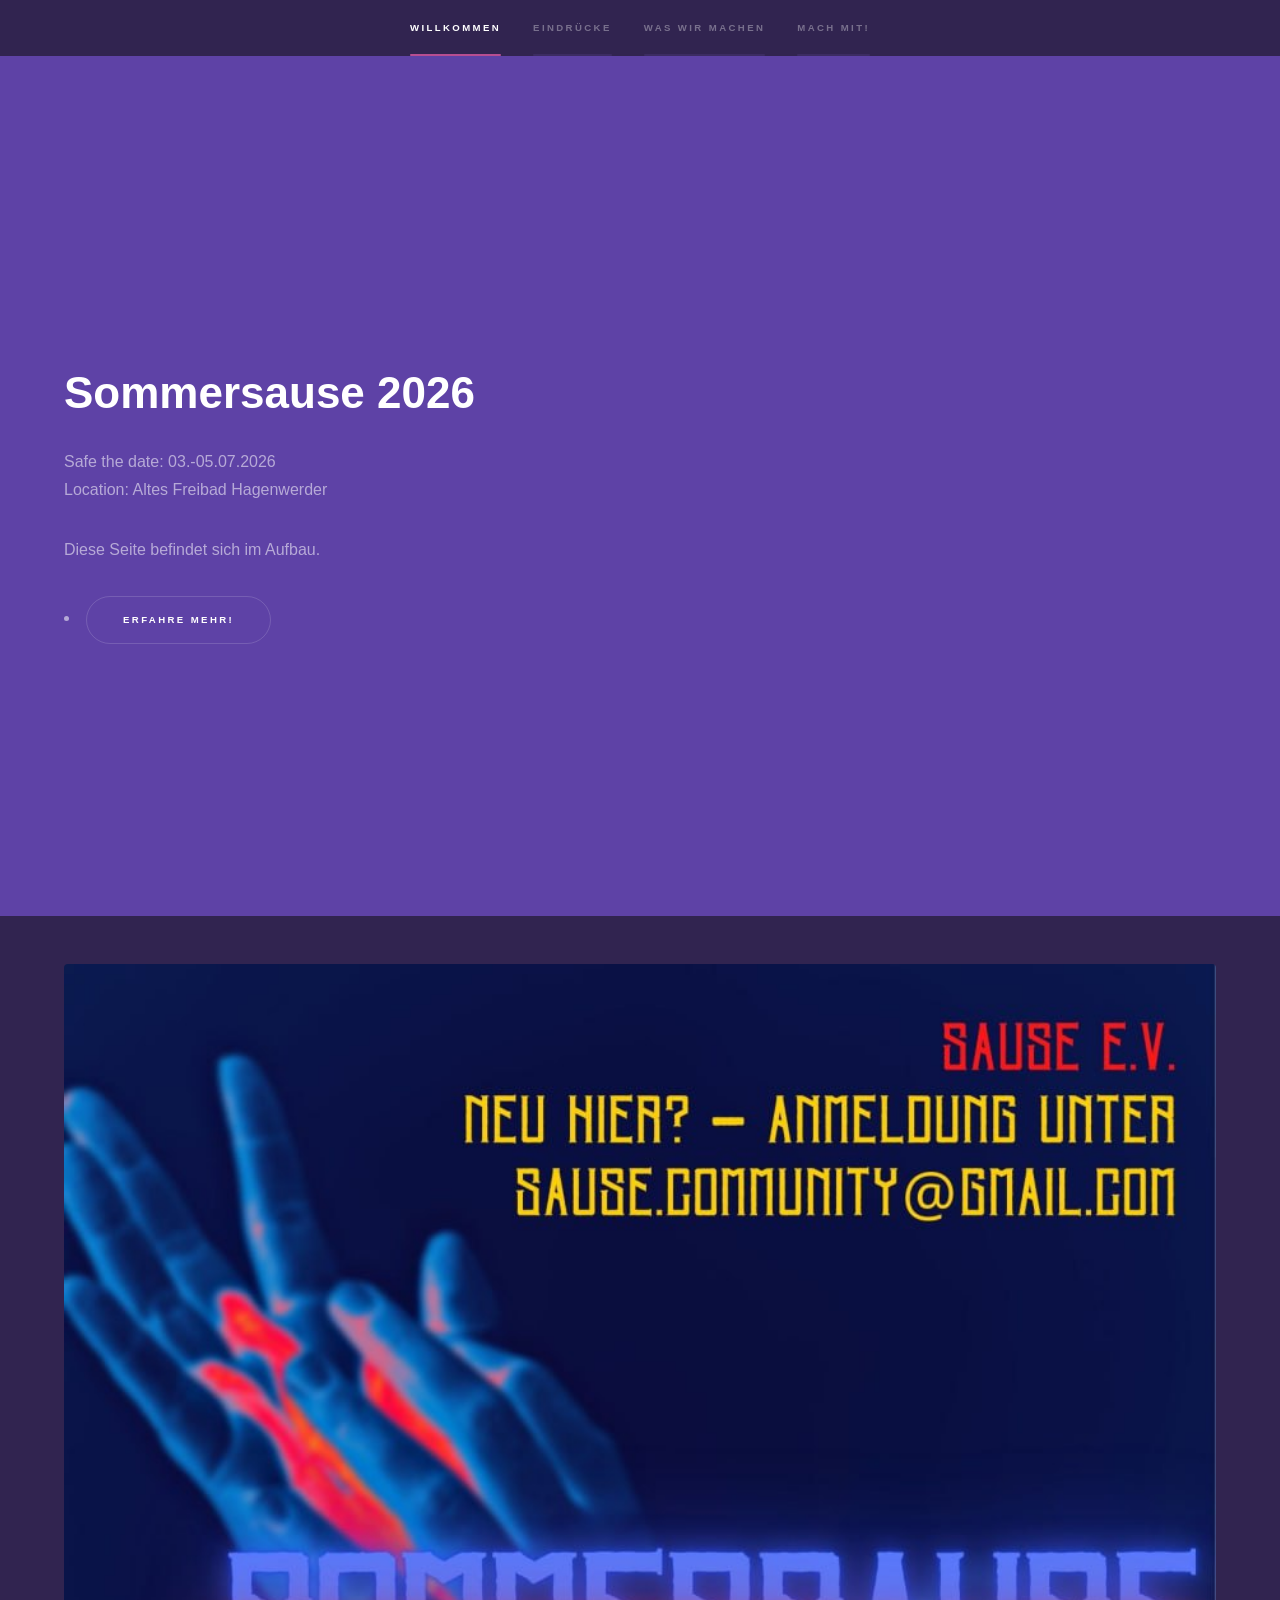
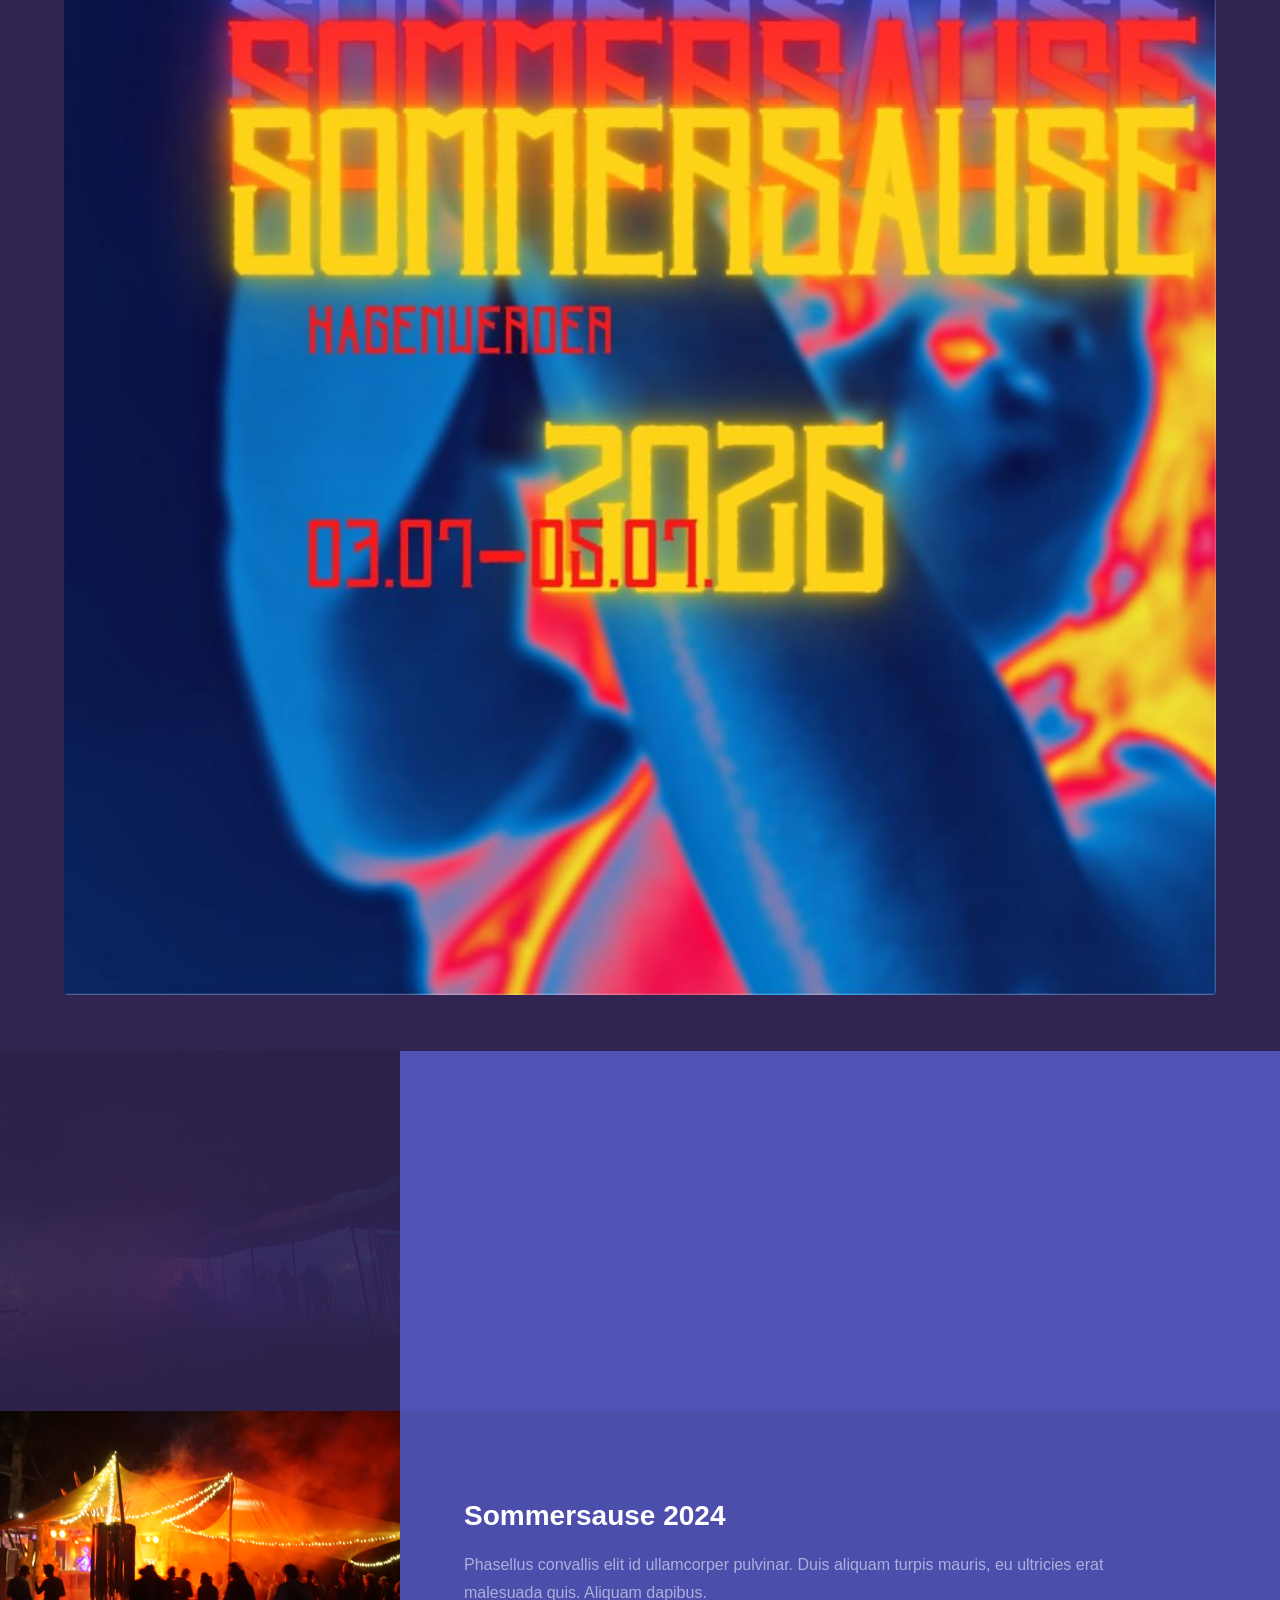
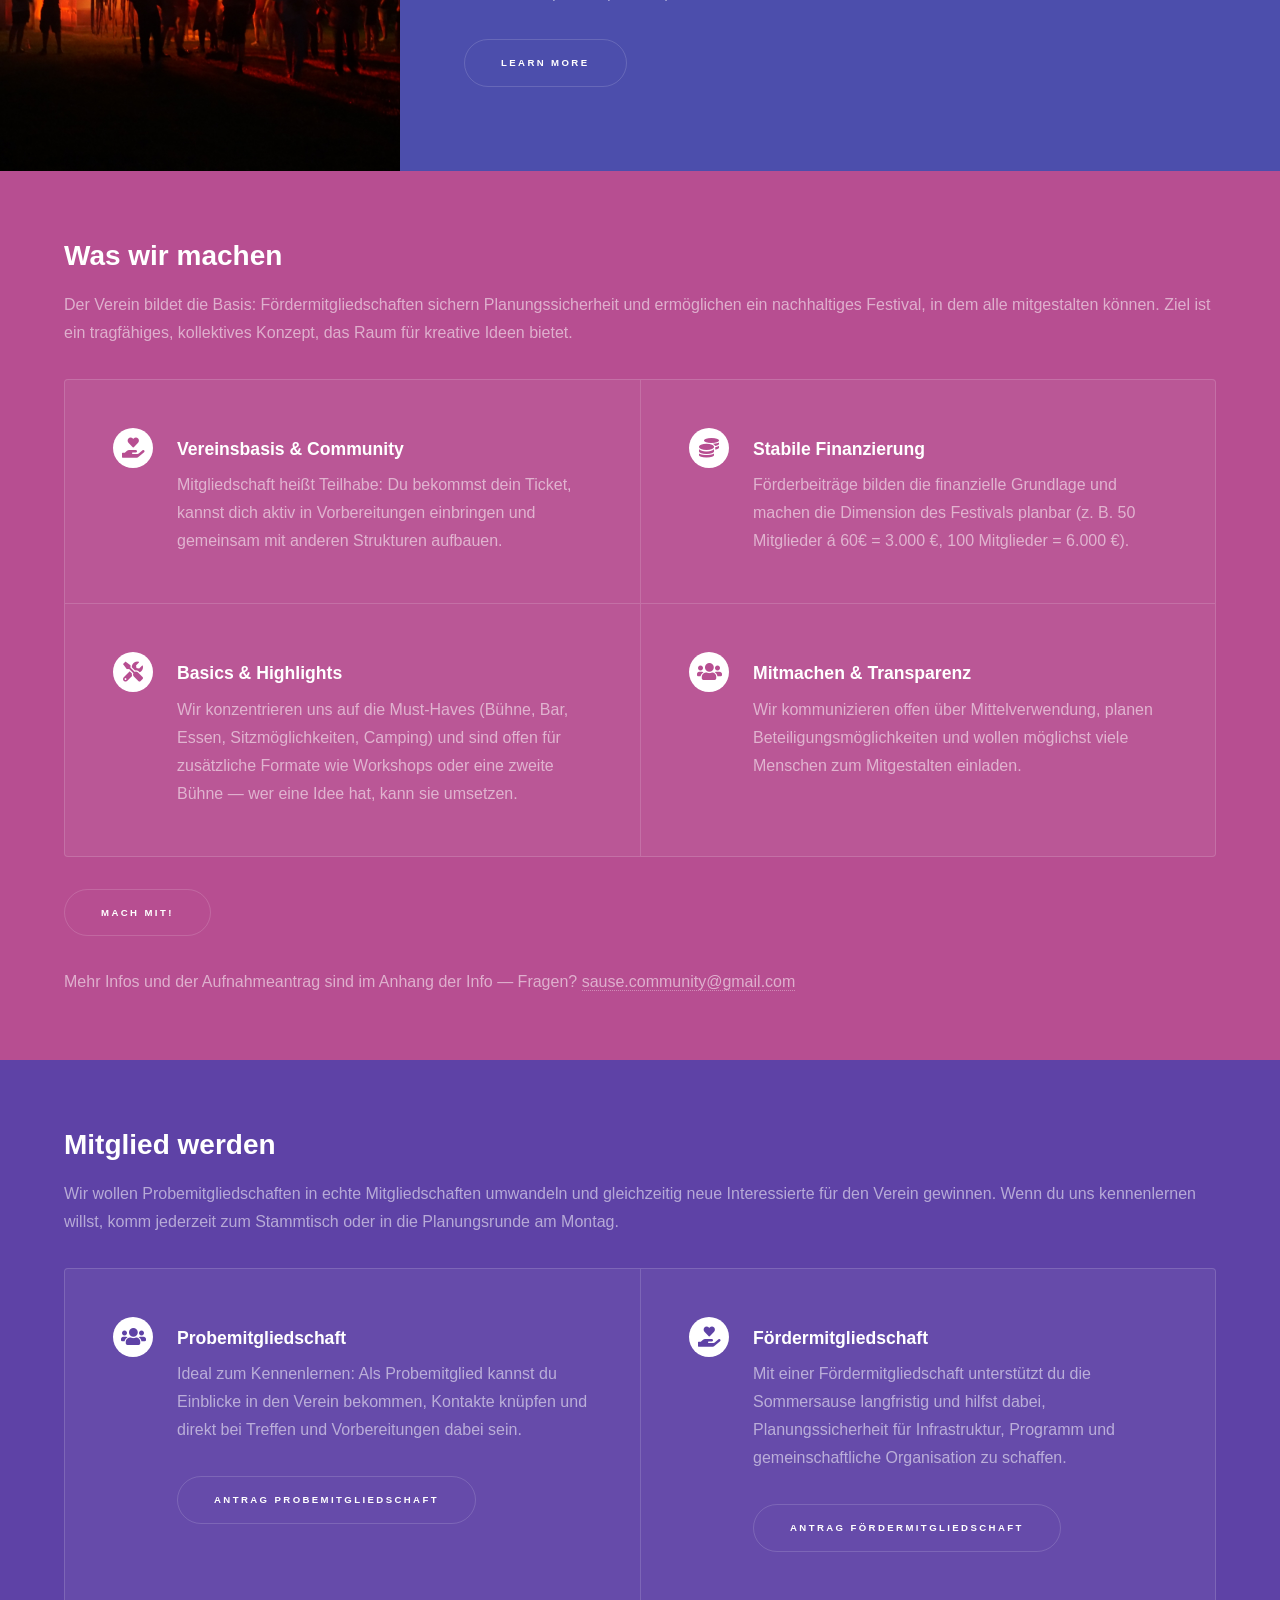
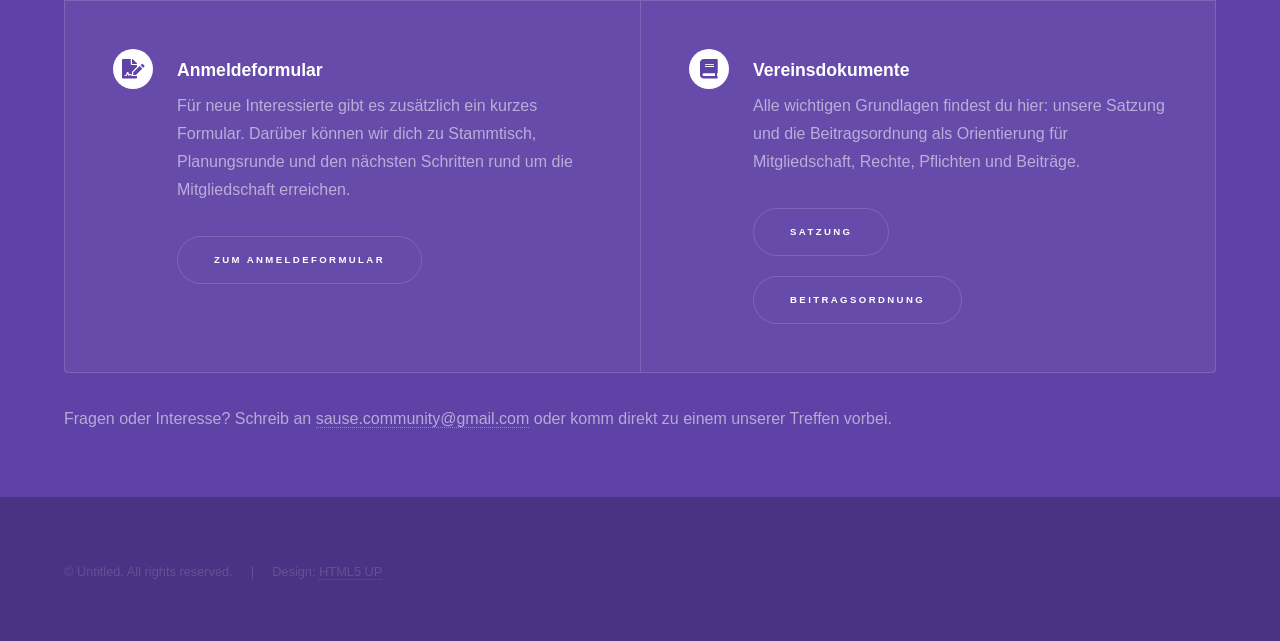
==== index.html @ 25a160ad "sensitive poster" ====
<!DOCTYPE HTML>
<!--
	Sommersause - Sause e.V.
	html5up.net | @ajlkn
	Free for personal and commercial use under the CCA 3.0 license (html5up.net/license)
-->
<html>
	<head>
		<title>Sommersause - Sause e.V.</title>
		<meta charset="utf-8" />
		<meta name="viewport" content="width=device-width, initial-scale=1, user-scalable=no" />
		<link rel="stylesheet" href="assets/css/main.css" />
		<noscript><link rel="stylesheet" href="assets/css/noscript.css" /></noscript>
	</head>
	<body class="is-preload">

		<!-- Sidebar -->
			<section id="sidebar">
				<div class="inner">
					<nav>
						<ul>
							<li><a href="#welcome">Willkommen</a></li>
							<li><a href="#impressions">Eindrücke</a></li>
							<li><a href="#about">Was wir machen</a></li>
							<li><a href="#mitmachen">Mach mit!</a></li>
						</ul>
					</nav>
				</div>
			</section>

		<!-- Wrapper -->
			<div id="wrapper">

				<!-- Intro -->
					<section id="welcome" class="wrapper style1 fullscreen fade-up">
						<div class="inner">
							<h1>Sommersause 2026 </h1>
							<p>Safe the date: 03.-05.07.2026 <br />
							Location: Altes Freibad Hagenwerder <br />
							<p>Diese Seite befindet sich im Aufbau. <br />	
								<li><a href="#impressions" class="button scrolly">Erfahre mehr!</a></li>
							</ul>
						</div>
					</section>

					<!-- Sommersause image -->
					<section class="wrapper sommersause-banner">
						<div class="inner">
							<a href="#" class="image fit sommersause-image"><img src="images/sommersause.jpeg" alt="Sommersause" /></a>
						</div>
					</section>

					<!-- One -->
					<section id="impressions" class="wrapper style2 spotlights">
						<section>
							<a href="#" class="image"><img src="images/Foto_2025.jpg" alt="" data-position="top center" /></a>
							<div class="content">
								<div class="inner">
									<h2>Sommersause 2025</h2>
									<p>Phasellus convallis elit id ullamcorper pulvinar. Duis aliquam turpis mauris, eu ultricies erat malesuada quis. Aliquam dapibus.</p>
									<ul class="actions">
										<li><a href="generic.html" class="button">Learn more</a></li>
									</ul>
								</div>
							</div>
						</section>
						<section>
							<a href="#" class="image"><img src="images/Foto_2024.jpg" alt="" data-position="center center" /></a>
							<div class="content">
								<div class="inner">
									<h2>Sommersause 2024</h2>
									<p>Phasellus convallis elit id ullamcorper pulvinar. Duis aliquam turpis mauris, eu ultricies erat malesuada quis. Aliquam dapibus.</p>
									<ul class="actions">
										<li><a href="generic.html" class="button">Learn more</a></li>
									</ul>
								</div>
							</div>
						</section>
						<!-- <section>
							<a href="#" class="image"><img src="images/pic03.jpg" alt="" data-position="25% 25%" /></a>
							<div class="content">
								<div class="inner">
									<h2>Ultricies aliquam</h2>
									<p>Phasellus convallis elit id ullamcorper pulvinar. Duis aliquam turpis mauris, eu ultricies erat malesuada quis. Aliquam dapibus.</p>
									<ul class="actions">
										<li><a href="generic.html" class="button">Learn more</a></li>
									</ul>
								</div>
							</div>
						</section> -->
					</section>

				<!-- Two -->
					<section id="about" class="wrapper style3 fade-up">
						<div class="inner">
							<h2>Was wir machen</h2>
							<p>Der Verein bildet die Basis: Fördermitgliedschaften sichern Planungssicherheit und ermöglichen ein nachhaltiges Festival, in dem alle mitgestalten können. Ziel ist ein tragfähiges, kollektives Konzept, das Raum für kreative Ideen bietet.</p>
							<div class="features">
								<section>
									<span class="icon solid major fa-hand-holding-heart"></span>
									<h3>Vereinsbasis & Community</h3>
									<p>Mitgliedschaft heißt Teilhabe: Du bekommst dein Ticket, kannst dich aktiv in Vorbereitungen einbringen und gemeinsam mit anderen Strukturen aufbauen.</p>
								</section>
								<section>
									<span class="icon solid major fa-coins"></span>
									<h3>Stabile Finanzierung</h3>
									<p>Förderbeiträge bilden die finanzielle Grundlage und machen die Dimension des Festivals planbar (z. B. 50 Mitglieder á 60€ = 3.000 €, 100 Mitglieder = 6.000 €).</p>
								</section>
								<section>
									<span class="icon solid major fa-tools"></span>
									<h3>Basics & Highlights</h3>
									<p>Wir konzentrieren uns auf die Must-Haves (Bühne, Bar, Essen, Sitzmöglichkeiten, Camping) und sind offen für zusätzliche Formate wie Workshops oder eine zweite Bühne — wer eine Idee hat, kann sie umsetzen.</p>
								</section>
								<section>
									<span class="icon solid major fa-users"></span>
									<h3>Mitmachen & Transparenz</h3>
									<p>Wir kommunizieren offen über Mittelverwendung, planen Beteiligungsmöglichkeiten und wollen möglichst viele Menschen zum Mitgestalten einladen.</p>
								</section>
							</div>
							<ul class="actions">
								<li><a href="#mitmachen" class="button scrolly">Mach mit!</a></li>
							</ul>
							<p class="note">Mehr Infos und der Aufnahmeantrag sind im Anhang der Info — Fragen? <a href="mailto:sause.community@gmail.com">sause.community@gmail.com</a></p>
						</div>
					</section>

				<!-- Three -->
					<section id="mitmachen" class="wrapper style1 fade-up">
						<!--
						<div class="inner">
							<h2>Mach mit!</h2>
							<p>Phasellus convallis elit id ullamcorper pulvinar. Duis aliquam turpis mauris, eu ultricies erat malesuada quis. Aliquam dapibus, lacus eget hendrerit bibendum, urna est aliquam sem, sit amet imperdiet est velit quis lorem.</p>
							<div class="split style1">
								<section>
									<form method="post" action="#">
										<div class="fields">
											<div class="field half">
												<label for="name">Name</label>
												<input type="text" name="name" id="name" />
											</div>
											<div class="field half">
												<label for="email">Email</label>
												<input type="text" name="email" id="email" />
											</div>
											<div class="field">
												<label for="message">Message</label>
												<textarea name="message" id="message" rows="5"></textarea>
											</div>
										</div>
										<ul class="actions">
											<li><a href="" class="button submit">Send Message</a></li>
										</ul>
									</form>
								</section>
								<section>
									<ul class="contact">
										<li>
											<h3>Ort</h3>
											<span>Altes Freibad Hagenwerder<br />
											<br />
											</span>
										</li>
										<li>
											<h3>Email</h3>
											<a href="#">sause.community@gmail.com</a>
										</li>
									</ul>
								</section>
							</div>
						</div>
						-->
						<div class="inner">
							<h2>Mitglied werden</h2>
							<p>Wir wollen Probemitgliedschaften in echte Mitgliedschaften umwandeln und gleichzeitig neue Interessierte für den Verein gewinnen. Wenn du uns kennenlernen willst, komm jederzeit zum Stammtisch oder in die Planungsrunde am Montag.</p>
							<div class="features">
								<section>
									<span class="icon solid major fa-users"></span>
									<h3>Probemitgliedschaft</h3>
									<p>Ideal zum Kennenlernen: Als Probemitglied kannst du Einblicke in den Verein bekommen, Kontakte knüpfen und direkt bei Treffen und Vorbereitungen dabei sein.</p>
									<ul class="actions">
										<li><a href="https://drive.google.com/file/d/19xELGPFKnwmxDdrmSKMEPZoifKQ5cesV/view?usp=share_link" class="button" target="_blank" rel="noopener noreferrer">Antrag Probemitgliedschaft</a></li>
									</ul>
								</section>
								<section>
									<span class="icon solid major fa-hand-holding-heart"></span>
									<h3>Fördermitgliedschaft</h3>
									<p>Mit einer Fördermitgliedschaft unterstützt du die Sommersause langfristig und hilfst dabei, Planungssicherheit für Infrastruktur, Programm und gemeinschaftliche Organisation zu schaffen.</p>
									<ul class="actions">
										<li><a href="https://drive.google.com/file/d/1uAYF8wAabOeeq98sODorAoOp3CmZZDes/view?usp=share_link" class="button" target="_blank" rel="noopener noreferrer">Antrag Fördermitgliedschaft</a></li>
									</ul>
								</section>
								<section>
									<span class="icon solid major fa-file-signature"></span>
									<h3>Anmeldeformular</h3>
									<p>Für neue Interessierte gibt es zusätzlich ein kurzes Formular. Darüber können wir dich zu Stammtisch, Planungsrunde und den nächsten Schritten rund um die Mitgliedschaft erreichen.</p>
									<ul class="actions">
										<li><a href="https://forms.gle/41eBUdBzmFYxEkRx6" class="button" target="_blank" rel="noopener noreferrer">Zum Anmeldeformular</a></li>
									</ul>
								</section>
								<section>
									<span class="icon solid major fa-book"></span>
									<h3>Vereinsdokumente</h3>
									<p>Alle wichtigen Grundlagen findest du hier: unsere Satzung und die Beitragsordnung als Orientierung für Mitgliedschaft, Rechte, Pflichten und Beiträge.</p>
									<ul class="actions stacked">
										<li><a href="https://drive.google.com/file/d/1sOHg5JLNQGTxfNG4JayVEYnnqtJJlRCd/view?usp=share_link" class="button" target="_blank" rel="noopener noreferrer">Satzung</a></li>
										<li><a href="https://drive.google.com/file/d/1zeSF3cJtXi3--_nPCU-9R9-GbfyTD3C2/view?usp=share_link" class="button" target="_blank" rel="noopener noreferrer">Beitragsordnung</a></li>
									</ul>
								</section>
							</div>
							<p>Fragen oder Interesse? Schreib an <a href="mailto:sause.community@gmail.com">sause.community@gmail.com</a> oder komm direkt zu einem unserer Treffen vorbei.</p>
						</div>
					</section>

			</div>

		<!-- Footer -->
			<footer id="footer" class="wrapper style1-alt">
				<div class="inner">
					<ul class="menu">
						<li>&copy; Untitled. All rights reserved.</li><li>Design: <a href="http://html5up.net">HTML5 UP</a></li>
					</ul>
				</div>
			</footer>

		<!-- Scripts -->
			<script src="assets/js/jquery.min.js"></script>
			<script src="assets/js/jquery.scrollex.min.js"></script>
			<script src="assets/js/jquery.scrolly.min.js"></script>
			<script src="assets/js/browser.min.js"></script>
			<script src="assets/js/breakpoints.min.js"></script>
			<script src="assets/js/util.js"></script>
			<script src="assets/js/main.js"></script>

	</body>
</html>
---- assets/css/main.css ----
@import url(fontawesome-all.min.css);

/*
	Hyperspace by HTML5 UP
	html5up.net | @ajlkn
	Free for personal and commercial use under the CCA 3.0 license (html5up.net/license)
*/

html, body, div, span, applet, object,
iframe, h1, h2, h3, h4, h5, h6, p, blockquote,
pre, a, abbr, acronym, address, big, cite,
code, del, dfn, em, img, ins, kbd, q, s, samp,
small, strike, strong, sub, sup, tt, var, b,
u, i, center, dl, dt, dd, ol, ul, li, fieldset,
form, label, legend, table, caption, tbody,
tfoot, thead, tr, th, td, article, aside,
canvas, details, embed, figure, figcaption,
footer, header, hgroup, menu, nav, output, ruby,
section, summary, time, mark, audio, video {
	margin: 0;
	padding: 0;
	border: 0;
	font-size: 100%;
	font: inherit;
	vertical-align: baseline;}

article, aside, details, figcaption, figure,
footer, header, hgroup, menu, nav, section {
	display: block;}

body {
	line-height: 1;
}

ol, ul {
	list-style: none;
}

blockquote, q {
	quotes: none;
}

	blockquote:before, blockquote:after, q:before, q:after {
		content: '';
		content: none;
	}

table {
	border-collapse: collapse;
	border-spacing: 0;
}

body {
	-webkit-text-size-adjust: none;
}

mark {
	background-color: transparent;
	color: inherit;
}

input::-moz-focus-inner {
	border: 0;
	padding: 0;
}

input, select, textarea {
	-moz-appearance: none;
	-webkit-appearance: none;
	-ms-appearance: none;
	appearance: none;
}

/* Basic */

	@-ms-viewport {
		width: device-width;
	}

	body {
		-ms-overflow-style: scrollbar;
	}

	@media screen and (max-width: 480px) {

		html, body {
			min-width: 320px;
		}

	}

	html {
		box-sizing: border-box;
	}

	*, *:before, *:after {
		box-sizing: inherit;
	}

	body {
		background: #312450;
	}

		body.is-preload *, body.is-preload *:before, body.is-preload *:after {
			-moz-animation: none !important;
			-webkit-animation: none !important;
			-ms-animation: none !important;
			animation: none !important;
			-moz-transition: none !important;
			-webkit-transition: none !important;
			-ms-transition: none !important;
			transition: none !important;
		}

/* Type */

	body, input, select, textarea {
		color: rgba(255, 255, 255, 0.55);
		font-family: Arial, Helvetica, sans-serif;
		font-size: 16.5pt;
		font-weight: normal;
		line-height: 1.75;
	}

		@media screen and (max-width: 1680px) {

			body, input, select, textarea {
				font-size: 13pt;
			}

		}

		@media screen and (max-width: 1280px) {

			body, input, select, textarea {
				font-size: 12pt;
			}

		}

		@media screen and (max-width: 360px) {

			body, input, select, textarea {
				font-size: 11pt;
			}

		}

	a {
		-moz-transition: color 0.2s ease, border-bottom-color 0.2s ease;
		-webkit-transition: color 0.2s ease, border-bottom-color 0.2s ease;
		-ms-transition: color 0.2s ease, border-bottom-color 0.2s ease;
		transition: color 0.2s ease, border-bottom-color 0.2s ease;
		border-bottom: dotted 1px rgba(255, 255, 255, 0.35);
		color: inherit;
		text-decoration: none;
	}

		a:hover {
			border-bottom-color: transparent;
			color: #ffffff;
		}

	strong, b {
		color: #ffffff;
		font-weight: bold;
	}

	em, i {
		font-style: italic;
	}

	p {
		margin: 0 0 2em 0;
	}

	h1, h2, h3, h4, h5, h6 {
		color: #ffffff;
		font-weight: bold;
		line-height: 1.5;
		margin: 0 0 0.5em 0;
	}

		h1 a, h2 a, h3 a, h4 a, h5 a, h6 a {
			color: inherit;
			text-decoration: none;
		}

	h1 {
		font-size: 2.75em;
	}

		h1.major {
			margin: 0 0 1.3em 0;
			position: relative;
			padding-bottom: 0.35em;
		}

			h1.major:after {
				background-image: -moz-linear-gradient(to right, #5e42a6, #b74e91);
				background-image: -webkit-linear-gradient(to right, #5e42a6, #b74e91);
				background-image: -ms-linear-gradient(to right, #5e42a6, #b74e91);
				background-image: linear-gradient(to right, #5e42a6, #b74e91);
				-moz-transition: max-width 0.2s ease;
				-webkit-transition: max-width 0.2s ease;
				-ms-transition: max-width 0.2s ease;
				transition: max-width 0.2s ease;
				border-radius: 0.2em;
				bottom: 0;
				content: '';
				height: 0.05em;
				position: absolute;
				right: 0;
				width: 100%;
			}

	h2 {
		font-size: 1.75em;
	}

	h3 {
		font-size: 1.1em;
	}

	h4 {
		font-size: 1em;
	}

	h5 {
		font-size: 0.8em;
	}

	h6 {
		font-size: 0.6em;
	}

	@media screen and (max-width: 736px) {

		h1 {
			font-size: 2em;
		}

		h2 {
			font-size: 1.25em;
		}

		h3 {
			font-size: 1em;
		}

		h4 {
			font-size: 0.8em;
		}

		h5 {
			font-size: 0.6em;
		}

		h6 {
			font-size: 0.6em;
		}

	}

	sub {
		font-size: 0.8em;
		position: relative;
		top: 0.5em;
	}

	sup {
		font-size: 0.8em;
		position: relative;
		top: -0.5em;
	}

	blockquote {
		border-left: solid 4px rgba(255, 255, 255, 0.15);
		font-style: italic;
		margin: 0 0 2em 0;
		padding: 0.5em 0 0.5em 2em;
	}

	code {
		background: rgba(255, 255, 255, 0.05);
		border-radius: 0.25em;
		border: solid 1px rgba(255, 255, 255, 0.15);
		font-family: "Courier New", monospace;
		font-size: 0.9em;
		margin: 0 0.25em;
		padding: 0.25em 0.65em;
	}

	pre {
		-webkit-overflow-scrolling: touch;
		font-family: "Courier New", monospace;
		font-size: 0.9em;
		margin: 0 0 2em 0;
	}

		pre code {
			display: block;
			line-height: 1.75em;
			padding: 1em 1.5em;
			overflow-x: auto;
		}

	hr {
		border: 0;
		border-bottom: solid 1px rgba(255, 255, 255, 0.15);
		margin: 2em 0;
	}

		hr.major {
			margin: 3em 0;
		}

	.align-left {
		text-align: left;
	}

	.align-center {
		text-align: center;
	}

	.align-right {
		text-align: right;
	}

/* Row */

	.row {
		display: flex;
		flex-wrap: wrap;
		box-sizing: border-box;
		align-items: stretch;
	}

		.row > * {
			box-sizing: border-box;
		}

		.row.gtr-uniform > * > :last-child {
			margin-bottom: 0;
		}

		.row.aln-left {
			justify-content: flex-start;
		}

		.row.aln-center {
			justify-content: center;
		}

		.row.aln-right {
			justify-content: flex-end;
		}

		.row.aln-top {
			align-items: flex-start;
		}

		.row.aln-middle {
			align-items: center;
		}

		.row.aln-bottom {
			align-items: flex-end;
		}

		.row > .imp {
			order: -1;
		}

		.row > .col-1 {
			width: 8.33333%;
		}

		.row > .off-1 {
			margin-left: 8.33333%;
		}

		.row > .col-2 {
			width: 16.66667%;
		}

		.row > .off-2 {
			margin-left: 16.66667%;
		}

		.row > .col-3 {
			width: 25%;
		}

		.row > .off-3 {
			margin-left: 25%;
		}

		.row > .col-4 {
			width: 33.33333%;
		}

		.row > .off-4 {
			margin-left: 33.33333%;
		}

		.row > .col-5 {
			width: 41.66667%;
		}

		.row > .off-5 {
			margin-left: 41.66667%;
		}

		.row > .col-6 {
			width: 50%;
		}

		.row > .off-6 {
			margin-left: 50%;
		}

		.row > .col-7 {
			width: 58.33333%;
		}

		.row > .off-7 {
			margin-left: 58.33333%;
		}

		.row > .col-8 {
			width: 66.66667%;
		}

		.row > .off-8 {
			margin-left: 66.66667%;
		}

		.row > .col-9 {
			width: 75%;
		}

		.row > .off-9 {
			margin-left: 75%;
		}

		.row > .col-10 {
			width: 83.33333%;
		}

		.row > .off-10 {
			margin-left: 83.33333%;
		}

		.row > .col-11 {
			width: 91.66667%;
		}

		.row > .off-11 {
			margin-left: 91.66667%;
		}

		.row > .col-12 {
			width: 100%;
		}

		.row > .off-12 {
			margin-left: 100%;
		}

		.row.gtr-0 {
			margin-top: 0;
			margin-left: 0em;
		}

			.row.gtr-0 > * {
				padding: 0 0 0 0em;
			}

			.row.gtr-0.gtr-uniform {
				margin-top: 0em;
			}

				.row.gtr-0.gtr-uniform > * {
					padding-top: 0em;
				}

		.row.gtr-25 {
			margin-top: 0;
			margin-left: -0.375em;
		}

			.row.gtr-25 > * {
				padding: 0 0 0 0.375em;
			}

			.row.gtr-25.gtr-uniform {
				margin-top: -0.375em;
			}

				.row.gtr-25.gtr-uniform > * {
					padding-top: 0.375em;
				}

		.row.gtr-50 {
			margin-top: 0;
			margin-left: -0.75em;
		}

			.row.gtr-50 > * {
				padding: 0 0 0 0.75em;
			}

			.row.gtr-50.gtr-uniform {
				margin-top: -0.75em;
			}

				.row.gtr-50.gtr-uniform > * {
					padding-top: 0.75em;
				}

		.row {
			margin-top: 0;
			margin-left: -1.5em;
		}

			.row > * {
				padding: 0 0 0 1.5em;
			}

			.row.gtr-uniform {
				margin-top: -1.5em;
			}

				.row.gtr-uniform > * {
					padding-top: 1.5em;
				}

		.row.gtr-150 {
			margin-top: 0;
			margin-left: -2.25em;
		}

			.row.gtr-150 > * {
				padding: 0 0 0 2.25em;
			}

			.row.gtr-150.gtr-uniform {
				margin-top: -2.25em;
			}

				.row.gtr-150.gtr-uniform > * {
					padding-top: 2.25em;
				}

		.row.gtr-200 {
			margin-top: 0;
			margin-left: -3em;
		}

			.row.gtr-200 > * {
				padding: 0 0 0 3em;
			}

			.row.gtr-200.gtr-uniform {
				margin-top: -3em;
			}

				.row.gtr-200.gtr-uniform > * {
					padding-top: 3em;
				}

		@media screen and (max-width: 1680px) {

			.row {
				display: flex;
				flex-wrap: wrap;
				box-sizing: border-box;
				align-items: stretch;
			}

				.row > * {
					box-sizing: border-box;
				}

				.row.gtr-uniform > * > :last-child {
					margin-bottom: 0;
				}

				.row.aln-left {
					justify-content: flex-start;
				}

				.row.aln-center {
					justify-content: center;
				}

				.row.aln-right {
					justify-content: flex-end;
				}

				.row.aln-top {
					align-items: flex-start;
				}

				.row.aln-middle {
					align-items: center;
				}

				.row.aln-bottom {
					align-items: flex-end;
				}

				.row > .imp-xlarge {
					order: -1;
				}

				.row > .col-1-xlarge {
					width: 8.33333%;
				}

				.row > .off-1-xlarge {
					margin-left: 8.33333%;
				}

				.row > .col-2-xlarge {
					width: 16.66667%;
				}

				.row > .off-2-xlarge {
					margin-left: 16.66667%;
				}

				.row > .col-3-xlarge {
					width: 25%;
				}

				.row > .off-3-xlarge {
					margin-left: 25%;
				}

				.row > .col-4-xlarge {
					width: 33.33333%;
				}

				.row > .off-4-xlarge {
					margin-left: 33.33333%;
				}

				.row > .col-5-xlarge {
					width: 41.66667%;
				}

				.row > .off-5-xlarge {
					margin-left: 41.66667%;
				}

				.row > .col-6-xlarge {
					width: 50%;
				}

				.row > .off-6-xlarge {
					margin-left: 50%;
				}

				.row > .col-7-xlarge {
					width: 58.33333%;
				}

				.row > .off-7-xlarge {
					margin-left: 58.33333%;
				}

				.row > .col-8-xlarge {
					width: 66.66667%;
				}

				.row > .off-8-xlarge {
					margin-left: 66.66667%;
				}

				.row > .col-9-xlarge {
					width: 75%;
				}

				.row > .off-9-xlarge {
					margin-left: 75%;
				}

				.row > .col-10-xlarge {
					width: 83.33333%;
				}

				.row > .off-10-xlarge {
					margin-left: 83.33333%;
				}

				.row > .col-11-xlarge {
					width: 91.66667%;
				}

				.row > .off-11-xlarge {
					margin-left: 91.66667%;
				}

				.row > .col-12-xlarge {
					width: 100%;
				}

				.row > .off-12-xlarge {
					margin-left: 100%;
				}

				.row.gtr-0 {
					margin-top: 0;
					margin-left: 0em;
				}

					.row.gtr-0 > * {
						padding: 0 0 0 0em;
					}

					.row.gtr-0.gtr-uniform {
						margin-top: 0em;
					}

						.row.gtr-0.gtr-uniform > * {
							padding-top: 0em;
						}

				.row.gtr-25 {
					margin-top: 0;
					margin-left: -0.375em;
				}

					.row.gtr-25 > * {
						padding: 0 0 0 0.375em;
					}

					.row.gtr-25.gtr-uniform {
						margin-top: -0.375em;
					}

						.row.gtr-25.gtr-uniform > * {
							padding-top: 0.375em;
						}

				.row.gtr-50 {
					margin-top: 0;
					margin-left: -0.75em;
				}

					.row.gtr-50 > * {
						padding: 0 0 0 0.75em;
					}

					.row.gtr-50.gtr-uniform {
						margin-top: -0.75em;
					}

						.row.gtr-50.gtr-uniform > * {
							padding-top: 0.75em;
						}

				.row {
					margin-top: 0;
					margin-left: -1.5em;
				}

					.row > * {
						padding: 0 0 0 1.5em;
					}

					.row.gtr-uniform {
						margin-top: -1.5em;
					}

						.row.gtr-uniform > * {
							padding-top: 1.5em;
						}

				.row.gtr-150 {
					margin-top: 0;
					margin-left: -2.25em;
				}

					.row.gtr-150 > * {
						padding: 0 0 0 2.25em;
					}

					.row.gtr-150.gtr-uniform {
						margin-top: -2.25em;
					}

						.row.gtr-150.gtr-uniform > * {
							padding-top: 2.25em;
						}

				.row.gtr-200 {
					margin-top: 0;
					margin-left: -3em;
				}

					.row.gtr-200 > * {
						padding: 0 0 0 3em;
					}

					.row.gtr-200.gtr-uniform {
						margin-top: -3em;
					}

						.row.gtr-200.gtr-uniform > * {
							padding-top: 3em;
						}

		}

		@media screen and (max-width: 1280px) {

			.row {
				display: flex;
				flex-wrap: wrap;
				box-sizing: border-box;
				align-items: stretch;
			}

				.row > * {
					box-sizing: border-box;
				}

				.row.gtr-uniform > * > :last-child {
					margin-bottom: 0;
				}

				.row.aln-left {
					justify-content: flex-start;
				}

				.row.aln-center {
					justify-content: center;
				}

				.row.aln-right {
					justify-content: flex-end;
				}

				.row.aln-top {
					align-items: flex-start;
				}

				.row.aln-middle {
					align-items: center;
				}

				.row.aln-bottom {
					align-items: flex-end;
				}

				.row > .imp-large {
					order: -1;
				}

				.row > .col-1-large {
					width: 8.33333%;
				}

				.row > .off-1-large {
					margin-left: 8.33333%;
				}

				.row > .col-2-large {
					width: 16.66667%;
				}

				.row > .off-2-large {
					margin-left: 16.66667%;
				}

				.row > .col-3-large {
					width: 25%;
				}

				.row > .off-3-large {
					margin-left: 25%;
				}

				.row > .col-4-large {
					width: 33.33333%;
				}

				.row > .off-4-large {
					margin-left: 33.33333%;
				}

				.row > .col-5-large {
					width: 41.66667%;
				}

				.row > .off-5-large {
					margin-left: 41.66667%;
				}

				.row > .col-6-large {
					width: 50%;
				}

				.row > .off-6-large {
					margin-left: 50%;
				}

				.row > .col-7-large {
					width: 58.33333%;
				}

				.row > .off-7-large {
					margin-left: 58.33333%;
				}

				.row > .col-8-large {
					width: 66.66667%;
				}

				.row > .off-8-large {
					margin-left: 66.66667%;
				}

				.row > .col-9-large {
					width: 75%;
				}

				.row > .off-9-large {
					margin-left: 75%;
				}

				.row > .col-10-large {
					width: 83.33333%;
				}

				.row > .off-10-large {
					margin-left: 83.33333%;
				}

				.row > .col-11-large {
					width: 91.66667%;
				}

				.row > .off-11-large {
					margin-left: 91.66667%;
				}

				.row > .col-12-large {
					width: 100%;
				}

				.row > .off-12-large {
					margin-left: 100%;
				}

				.row.gtr-0 {
					margin-top: 0;
					margin-left: 0em;
				}

					.row.gtr-0 > * {
						padding: 0 0 0 0em;
					}

					.row.gtr-0.gtr-uniform {
						margin-top: 0em;
					}

						.row.gtr-0.gtr-uniform > * {
							padding-top: 0em;
						}

				.row.gtr-25 {
					margin-top: 0;
					margin-left: -0.375em;
				}

					.row.gtr-25 > * {
						padding: 0 0 0 0.375em;
					}

					.row.gtr-25.gtr-uniform {
						margin-top: -0.375em;
					}

						.row.gtr-25.gtr-uniform > * {
							padding-top: 0.375em;
						}

				.row.gtr-50 {
					margin-top: 0;
					margin-left: -0.75em;
				}

					.row.gtr-50 > * {
						padding: 0 0 0 0.75em;
					}

					.row.gtr-50.gtr-uniform {
						margin-top: -0.75em;
					}

						.row.gtr-50.gtr-uniform > * {
							padding-top: 0.75em;
						}

				.row {
					margin-top: 0;
					margin-left: -1.5em;
				}

					.row > * {
						padding: 0 0 0 1.5em;
					}

					.row.gtr-uniform {
						margin-top: -1.5em;
					}

						.row.gtr-uniform > * {
							padding-top: 1.5em;
						}

				.row.gtr-150 {
					margin-top: 0;
					margin-left: -2.25em;
				}

					.row.gtr-150 > * {
						padding: 0 0 0 2.25em;
					}

					.row.gtr-150.gtr-uniform {
						margin-top: -2.25em;
					}

						.row.gtr-150.gtr-uniform > * {
							padding-top: 2.25em;
						}

				.row.gtr-200 {
					margin-top: 0;
					margin-left: -3em;
				}

					.row.gtr-200 > * {
						padding: 0 0 0 3em;
					}

					.row.gtr-200.gtr-uniform {
						margin-top: -3em;
					}

						.row.gtr-200.gtr-uniform > * {
							padding-top: 3em;
						}

		}

		@media screen and (max-width: 980px) {

			.row {
				display: flex;
				flex-wrap: wrap;
				box-sizing: border-box;
				align-items: stretch;
			}

				.row > * {
					box-sizing: border-box;
				}

				.row.gtr-uniform > * > :last-child {
					margin-bottom: 0;
				}

				.row.aln-left {
					justify-content: flex-start;
				}

				.row.aln-center {
					justify-content: center;
				}

				.row.aln-right {
					justify-content: flex-end;
				}

				.row.aln-top {
					align-items: flex-start;
				}

				.row.aln-middle {
					align-items: center;
				}

				.row.aln-bottom {
					align-items: flex-end;
				}

				.row > .imp-medium {
					order: -1;
				}

				.row > .col-1-medium {
					width: 8.33333%;
				}

				.row > .off-1-medium {
					margin-left: 8.33333%;
				}

				.row > .col-2-medium {
					width: 16.66667%;
				}

				.row > .off-2-medium {
					margin-left: 16.66667%;
				}

				.row > .col-3-medium {
					width: 25%;
				}

				.row > .off-3-medium {
					margin-left: 25%;
				}

				.row > .col-4-medium {
					width: 33.33333%;
				}

				.row > .off-4-medium {
					margin-left: 33.33333%;
				}

				.row > .col-5-medium {
					width: 41.66667%;
				}

				.row > .off-5-medium {
					margin-left: 41.66667%;
				}

				.row > .col-6-medium {
					width: 50%;
				}

				.row > .off-6-medium {
					margin-left: 50%;
				}

				.row > .col-7-medium {
					width: 58.33333%;
				}

				.row > .off-7-medium {
					margin-left: 58.33333%;
				}

				.row > .col-8-medium {
					width: 66.66667%;
				}

				.row > .off-8-medium {
					margin-left: 66.66667%;
				}

				.row > .col-9-medium {
					width: 75%;
				}

				.row > .off-9-medium {
					margin-left: 75%;
				}

				.row > .col-10-medium {
					width: 83.33333%;
				}

				.row > .off-10-medium {
					margin-left: 83.33333%;
				}

				.row > .col-11-medium {
					width: 91.66667%;
				}

				.row > .off-11-medium {
					margin-left: 91.66667%;
				}

				.row > .col-12-medium {
					width: 100%;
				}

				.row > .off-12-medium {
					margin-left: 100%;
				}

				.row.gtr-0 {
					margin-top: 0;
					margin-left: 0em;
				}

					.row.gtr-0 > * {
						padding: 0 0 0 0em;
					}

					.row.gtr-0.gtr-uniform {
						margin-top: 0em;
					}

						.row.gtr-0.gtr-uniform > * {
							padding-top: 0em;
						}

				.row.gtr-25 {
					margin-top: 0;
					margin-left: -0.375em;
				}

					.row.gtr-25 > * {
						padding: 0 0 0 0.375em;
					}

					.row.gtr-25.gtr-uniform {
						margin-top: -0.375em;
					}

						.row.gtr-25.gtr-uniform > * {
							padding-top: 0.375em;
						}

				.row.gtr-50 {
					margin-top: 0;
					margin-left: -0.75em;
				}

					.row.gtr-50 > * {
						padding: 0 0 0 0.75em;
					}

					.row.gtr-50.gtr-uniform {
						margin-top: -0.75em;
					}

						.row.gtr-50.gtr-uniform > * {
							padding-top: 0.75em;
						}

				.row {
					margin-top: 0;
					margin-left: -1.5em;
				}

					.row > * {
						padding: 0 0 0 1.5em;
					}

					.row.gtr-uniform {
						margin-top: -1.5em;
					}

						.row.gtr-uniform > * {
							padding-top: 1.5em;
						}

				.row.gtr-150 {
					margin-top: 0;
					margin-left: -2.25em;
				}

					.row.gtr-150 > * {
						padding: 0 0 0 2.25em;
					}

					.row.gtr-150.gtr-uniform {
						margin-top: -2.25em;
					}

						.row.gtr-150.gtr-uniform > * {
							padding-top: 2.25em;
						}

				.row.gtr-200 {
					margin-top: 0;
					margin-left: -3em;
				}

					.row.gtr-200 > * {
						padding: 0 0 0 3em;
					}

					.row.gtr-200.gtr-uniform {
						margin-top: -3em;
					}

						.row.gtr-200.gtr-uniform > * {
							padding-top: 3em;
						}

		}

		@media screen and (max-width: 736px) {

			.row {
				display: flex;
				flex-wrap: wrap;
				box-sizing: border-box;
				align-items: stretch;
			}

				.row > * {
					box-sizing: border-box;
				}

				.row.gtr-uniform > * > :last-child {
					margin-bottom: 0;
				}

				.row.aln-left {
					justify-content: flex-start;
				}

				.row.aln-center {
					justify-content: center;
				}

				.row.aln-right {
					justify-content: flex-end;
				}

				.row.aln-top {
					align-items: flex-start;
				}

				.row.aln-middle {
					align-items: center;
				}

				.row.aln-bottom {
					align-items: flex-end;
				}

				.row > .imp-small {
					order: -1;
				}

				.row > .col-1-small {
					width: 8.33333%;
				}

				.row > .off-1-small {
					margin-left: 8.33333%;
				}

				.row > .col-2-small {
					width: 16.66667%;
				}

				.row > .off-2-small {
					margin-left: 16.66667%;
				}

				.row > .col-3-small {
					width: 25%;
				}

				.row > .off-3-small {
					margin-left: 25%;
				}

				.row > .col-4-small {
					width: 33.33333%;
				}

				.row > .off-4-small {
					margin-left: 33.33333%;
				}

				.row > .col-5-small {
					width: 41.66667%;
				}

				.row > .off-5-small {
					margin-left: 41.66667%;
				}

				.row > .col-6-small {
					width: 50%;
				}

				.row > .off-6-small {
					margin-left: 50%;
				}

				.row > .col-7-small {
					width: 58.33333%;
				}

				.row > .off-7-small {
					margin-left: 58.33333%;
				}

				.row > .col-8-small {
					width: 66.66667%;
				}

				.row > .off-8-small {
					margin-left: 66.66667%;
				}

				.row > .col-9-small {
					width: 75%;
				}

				.row > .off-9-small {
					margin-left: 75%;
				}

				.row > .col-10-small {
					width: 83.33333%;
				}

				.row > .off-10-small {
					margin-left: 83.33333%;
				}

				.row > .col-11-small {
					width: 91.66667%;
				}

				.row > .off-11-small {
					margin-left: 91.66667%;
				}

				.row > .col-12-small {
					width: 100%;
				}

				.row > .off-12-small {
					margin-left: 100%;
				}

				.row.gtr-0 {
					margin-top: 0;
					margin-left: 0em;
				}

					.row.gtr-0 > * {
						padding: 0 0 0 0em;
					}

					.row.gtr-0.gtr-uniform {
						margin-top: 0em;
					}

						.row.gtr-0.gtr-uniform > * {
							padding-top: 0em;
						}

				.row.gtr-25 {
					margin-top: 0;
					margin-left: -0.375em;
				}

					.row.gtr-25 > * {
						padding: 0 0 0 0.375em;
					}

					.row.gtr-25.gtr-uniform {
						margin-top: -0.375em;
					}

						.row.gtr-25.gtr-uniform > * {
							padding-top: 0.375em;
						}

				.row.gtr-50 {
					margin-top: 0;
					margin-left: -0.75em;
				}

					.row.gtr-50 > * {
						padding: 0 0 0 0.75em;
					}

					.row.gtr-50.gtr-uniform {
						margin-top: -0.75em;
					}

						.row.gtr-50.gtr-uniform > * {
							padding-top: 0.75em;
						}

				.row {
					margin-top: 0;
					margin-left: -1.5em;
				}

					.row > * {
						padding: 0 0 0 1.5em;
					}

					.row.gtr-uniform {
						margin-top: -1.5em;
					}

						.row.gtr-uniform > * {
							padding-top: 1.5em;
						}

				.row.gtr-150 {
					margin-top: 0;
					margin-left: -2.25em;
				}

					.row.gtr-150 > * {
						padding: 0 0 0 2.25em;
					}

					.row.gtr-150.gtr-uniform {
						margin-top: -2.25em;
					}

						.row.gtr-150.gtr-uniform > * {
							padding-top: 2.25em;
						}

				.row.gtr-200 {
					margin-top: 0;
					margin-left: -3em;
				}

					.row.gtr-200 > * {
						padding: 0 0 0 3em;
					}

					.row.gtr-200.gtr-uniform {
						margin-top: -3em;
					}

						.row.gtr-200.gtr-uniform > * {
							padding-top: 3em;
						}

		}

		@media screen and (max-width: 480px) {

			.row {
				display: flex;
				flex-wrap: wrap;
				box-sizing: border-box;
				align-items: stretch;
			}

				.row > * {
					box-sizing: border-box;
				}

				.row.gtr-uniform > * > :last-child {
					margin-bottom: 0;
				}

				.row.aln-left {
					justify-content: flex-start;
				}

				.row.aln-center {
					justify-content: center;
				}

				.row.aln-right {
					justify-content: flex-end;
				}

				.row.aln-top {
					align-items: flex-start;
				}

				.row.aln-middle {
					align-items: center;
				}

				.row.aln-bottom {
					align-items: flex-end;
				}

				.row > .imp-xsmall {
					order: -1;
				}

				.row > .col-1-xsmall {
					width: 8.33333%;
				}

				.row > .off-1-xsmall {
					margin-left: 8.33333%;
				}

				.row > .col-2-xsmall {
					width: 16.66667%;
				}

				.row > .off-2-xsmall {
					margin-left: 16.66667%;
				}

				.row > .col-3-xsmall {
					width: 25%;
				}

				.row > .off-3-xsmall {
					margin-left: 25%;
				}

				.row > .col-4-xsmall {
					width: 33.33333%;
				}

				.row > .off-4-xsmall {
					margin-left: 33.33333%;
				}

				.row > .col-5-xsmall {
					width: 41.66667%;
				}

				.row > .off-5-xsmall {
					margin-left: 41.66667%;
				}

				.row > .col-6-xsmall {
					width: 50%;
				}

				.row > .off-6-xsmall {
					margin-left: 50%;
				}

				.row > .col-7-xsmall {
					width: 58.33333%;
				}

				.row > .off-7-xsmall {
					margin-left: 58.33333%;
				}

				.row > .col-8-xsmall {
					width: 66.66667%;
				}

				.row > .off-8-xsmall {
					margin-left: 66.66667%;
				}

				.row > .col-9-xsmall {
					width: 75%;
				}

				.row > .off-9-xsmall {
					margin-left: 75%;
				}

				.row > .col-10-xsmall {
					width: 83.33333%;
				}

				.row > .off-10-xsmall {
					margin-left: 83.33333%;
				}

				.row > .col-11-xsmall {
					width: 91.66667%;
				}

				.row > .off-11-xsmall {
					margin-left: 91.66667%;
				}

				.row > .col-12-xsmall {
					width: 100%;
				}

				.row > .off-12-xsmall {
					margin-left: 100%;
				}

				.row.gtr-0 {
					margin-top: 0;
					margin-left: 0em;
				}

					.row.gtr-0 > * {
						padding: 0 0 0 0em;
					}

					.row.gtr-0.gtr-uniform {
						margin-top: 0em;
					}

						.row.gtr-0.gtr-uniform > * {
							padding-top: 0em;
						}

				.row.gtr-25 {
					margin-top: 0;
					margin-left: -0.375em;
				}

					.row.gtr-25 > * {
						padding: 0 0 0 0.375em;
					}

					.row.gtr-25.gtr-uniform {
						margin-top: -0.375em;
					}

						.row.gtr-25.gtr-uniform > * {
							padding-top: 0.375em;
						}

				.row.gtr-50 {
					margin-top: 0;
					margin-left: -0.75em;
				}

					.row.gtr-50 > * {
						padding: 0 0 0 0.75em;
					}

					.row.gtr-50.gtr-uniform {
						margin-top: -0.75em;
					}

						.row.gtr-50.gtr-uniform > * {
							padding-top: 0.75em;
						}

				.row {
					margin-top: 0;
					margin-left: -1.5em;
				}

					.row > * {
						padding: 0 0 0 1.5em;
					}

					.row.gtr-uniform {
						margin-top: -1.5em;
					}

						.row.gtr-uniform > * {
							padding-top: 1.5em;
						}

				.row.gtr-150 {
					margin-top: 0;
					margin-left: -2.25em;
				}

					.row.gtr-150 > * {
						padding: 0 0 0 2.25em;
					}

					.row.gtr-150.gtr-uniform {
						margin-top: -2.25em;
					}

						.row.gtr-150.gtr-uniform > * {
							padding-top: 2.25em;
						}

				.row.gtr-200 {
					margin-top: 0;
					margin-left: -3em;
				}

					.row.gtr-200 > * {
						padding: 0 0 0 3em;
					}

					.row.gtr-200.gtr-uniform {
						margin-top: -3em;
					}

						.row.gtr-200.gtr-uniform > * {
							padding-top: 3em;
						}

		}

/* Box */

	.box {
		border-radius: 0.25em;
		border: solid 1px rgba(255, 255, 255, 0.15);
		margin-bottom: 2em;
		padding: 1.5em;
	}

		.box > :last-child,
		.box > :last-child > :last-child,
		.box > :last-child > :last-child > :last-child {
			margin-bottom: 0;
		}

		.box.alt {
			border: 0;
			border-radius: 0;
			padding: 0;
		}

/* Button */

	input[type="submit"],
	input[type="reset"],
	input[type="button"],
	button,
	.button {
		-moz-appearance: none;
		-webkit-appearance: none;
		-ms-appearance: none;
		appearance: none;
		-moz-transition: border-color 0.2s ease;
		-webkit-transition: border-color 0.2s ease;
		-ms-transition: border-color 0.2s ease;
		transition: border-color 0.2s ease;
		background-color: transparent;
		border: solid 1px !important;
		border-color: rgba(255, 255, 255, 0.15) !important;
		border-radius: 3em;
		color: #ffffff !important;
		cursor: pointer;
		display: inline-block;
		font-size: 0.6em;
		font-weight: bold;
		height: calc(4.75em + 2px);
		letter-spacing: 0.25em;
		line-height: 4.75em;
		outline: 0;
		padding: 0 3.75em;
		position: relative;
		text-align: center;
		text-decoration: none;
		text-transform: uppercase;
		white-space: nowrap;
	}

		input[type="submit"]:after,
		input[type="reset"]:after,
		input[type="button"]:after,
		button:after,
		.button:after {
			-moz-transform: scale(0.25);
			-webkit-transform: scale(0.25);
			-ms-transform: scale(0.25);
			transform: scale(0.25);
			pointer-events: none;
			-moz-transition: opacity 0.2s ease, -moz-transform 0.2s ease;
			-webkit-transition: opacity 0.2s ease, -webkit-transform 0.2s ease;
			-ms-transition: opacity 0.2s ease, -ms-transform 0.2s ease;
			transition: opacity 0.2s ease, transform 0.2s ease;
			background: #ffffff;
			border-radius: 3em;
			content: '';
			height: 100%;
			left: 0;
			opacity: 0;
			position: absolute;
			top: 0;
			width: 100%;
		}

		input[type="submit"].icon:before,
		input[type="reset"].icon:before,
		input[type="button"].icon:before,
		button.icon:before,
		.button.icon:before {
			margin-right: 0.75em;
		}

		input[type="submit"].fit,
		input[type="reset"].fit,
		input[type="button"].fit,
		button.fit,
		.button.fit {
			width: 100%;
		}

		input[type="submit"].small,
		input[type="reset"].small,
		input[type="button"].small,
		button.small,
		.button.small {
			font-size: 0.4em;
		}

		input[type="submit"].large,
		input[type="reset"].large,
		input[type="button"].large,
		button.large,
		.button.large {
			font-size: 0.8em;
		}

		input[type="submit"].primary,
		input[type="reset"].primary,
		input[type="button"].primary,
		button.primary,
		.button.primary {
			background-color: #ffffff;
			color: #312450 !important;
		}

			input[type="submit"].primary:after,
			input[type="reset"].primary:after,
			input[type="button"].primary:after,
			button.primary:after,
			.button.primary:after {
				display: none;
			}

		input[type="submit"].disabled, input[type="submit"]:disabled,
		input[type="reset"].disabled,
		input[type="reset"]:disabled,
		input[type="button"].disabled,
		input[type="button"]:disabled,
		button.disabled,
		button:disabled,
		.button.disabled,
		.button:disabled {
			cursor: default;
			opacity: 0.5;
			pointer-events: none;
		}

		input[type="submit"]:hover,
		input[type="reset"]:hover,
		input[type="button"]:hover,
		button:hover,
		.button:hover {
			border-color: rgba(255, 255, 255, 0.55) !important;
		}

			input[type="submit"]:hover:after,
			input[type="reset"]:hover:after,
			input[type="button"]:hover:after,
			button:hover:after,
			.button:hover:after {
				opacity: 0.05;
				-moz-transform: scale(1);
				-webkit-transform: scale(1);
				-ms-transform: scale(1);
				transform: scale(1);
			}

			input[type="submit"]:hover:active,
			input[type="reset"]:hover:active,
			input[type="button"]:hover:active,
			button:hover:active,
			.button:hover:active {
				border-color: #ffffff !important;
			}

				input[type="submit"]:hover:active:after,
				input[type="reset"]:hover:active:after,
				input[type="button"]:hover:active:after,
				button:hover:active:after,
				.button:hover:active:after {
					opacity: 0.1;
				}

/* Features */

	.features {
		display: -moz-flex;
		display: -webkit-flex;
		display: -ms-flex;
		display: flex;
		-moz-flex-wrap: wrap;
		-webkit-flex-wrap: wrap;
		-ms-flex-wrap: wrap;
		flex-wrap: wrap;
		border-radius: 0.25em;
		border: solid 1px rgba(255, 255, 255, 0.15);
		background: rgba(255, 255, 255, 0.05);
		margin: 0 0 2em 0;
	}

		.features section {
			padding: 3.5em 3em 1em 7em ;
			width: 50%;
			border-top: solid 1px rgba(255, 255, 255, 0.15);
			position: relative;
		}

			.features section:nth-child(-n + 2) {
				border-top-width: 0;
			}

			.features section:nth-child(2n) {
				border-left: solid 1px rgba(255, 255, 255, 0.15);
			}

			.features section .icon {
				-moz-transition: opacity 0.5s ease, -moz-transform 0.5s ease;
				-webkit-transition: opacity 0.5s ease, -webkit-transform 0.5s ease;
				-ms-transition: opacity 0.5s ease, -ms-transform 0.5s ease;
				transition: opacity 0.5s ease, transform 0.5s ease;
				-moz-transition-delay: 1s;
				-webkit-transition-delay: 1s;
				-ms-transition-delay: 1s;
				transition-delay: 1s;
				-moz-transform: scale(1);
				-webkit-transform: scale(1);
				-ms-transform: scale(1);
				transform: scale(1);
				position: absolute;
				left: 3em;
				top: 3em;
				opacity: 1;
			}

			.features section:nth-child(1) .icon {
				-moz-transition-delay: 0.15s;
				-webkit-transition-delay: 0.15s;
				-ms-transition-delay: 0.15s;
				transition-delay: 0.15s;
			}

			.features section:nth-child(2) .icon {
				-moz-transition-delay: 0.3s;
				-webkit-transition-delay: 0.3s;
				-ms-transition-delay: 0.3s;
				transition-delay: 0.3s;
			}

			.features section:nth-child(3) .icon {
				-moz-transition-delay: 0.45s;
				-webkit-transition-delay: 0.45s;
				-ms-transition-delay: 0.45s;
				transition-delay: 0.45s;
			}

			.features section:nth-child(4) .icon {
				-moz-transition-delay: 0.6s;
				-webkit-transition-delay: 0.6s;
				-ms-transition-delay: 0.6s;
				transition-delay: 0.6s;
			}

			.features section:nth-child(5) .icon {
				-moz-transition-delay: 0.75s;
				-webkit-transition-delay: 0.75s;
				-ms-transition-delay: 0.75s;
				transition-delay: 0.75s;
			}

			.features section:nth-child(6) .icon {
				-moz-transition-delay: 0.9s;
				-webkit-transition-delay: 0.9s;
				-ms-transition-delay: 0.9s;
				transition-delay: 0.9s;
			}

			.features section:nth-child(7) .icon {
				-moz-transition-delay: 1.05s;
				-webkit-transition-delay: 1.05s;
				-ms-transition-delay: 1.05s;
				transition-delay: 1.05s;
			}

			.features section:nth-child(8) .icon {
				-moz-transition-delay: 1.2s;
				-webkit-transition-delay: 1.2s;
				-ms-transition-delay: 1.2s;
				transition-delay: 1.2s;
			}

			.features section:nth-child(9) .icon {
				-moz-transition-delay: 1.35s;
				-webkit-transition-delay: 1.35s;
				-ms-transition-delay: 1.35s;
				transition-delay: 1.35s;
			}

			.features section:nth-child(10) .icon {
				-moz-transition-delay: 1.5s;
				-webkit-transition-delay: 1.5s;
				-ms-transition-delay: 1.5s;
				transition-delay: 1.5s;
			}

			.features section:nth-child(11) .icon {
				-moz-transition-delay: 1.65s;
				-webkit-transition-delay: 1.65s;
				-ms-transition-delay: 1.65s;
				transition-delay: 1.65s;
			}

			.features section:nth-child(12) .icon {
				-moz-transition-delay: 1.8s;
				-webkit-transition-delay: 1.8s;
				-ms-transition-delay: 1.8s;
				transition-delay: 1.8s;
			}

			.features section:nth-child(13) .icon {
				-moz-transition-delay: 1.95s;
				-webkit-transition-delay: 1.95s;
				-ms-transition-delay: 1.95s;
				transition-delay: 1.95s;
			}

			.features section:nth-child(14) .icon {
				-moz-transition-delay: 2.1s;
				-webkit-transition-delay: 2.1s;
				-ms-transition-delay: 2.1s;
				transition-delay: 2.1s;
			}

			.features section:nth-child(15) .icon {
				-moz-transition-delay: 2.25s;
				-webkit-transition-delay: 2.25s;
				-ms-transition-delay: 2.25s;
				transition-delay: 2.25s;
			}

			.features section:nth-child(16) .icon {
				-moz-transition-delay: 2.4s;
				-webkit-transition-delay: 2.4s;
				-ms-transition-delay: 2.4s;
				transition-delay: 2.4s;
			}

			.features section:nth-child(17) .icon {
				-moz-transition-delay: 2.55s;
				-webkit-transition-delay: 2.55s;
				-ms-transition-delay: 2.55s;
				transition-delay: 2.55s;
			}

			.features section:nth-child(18) .icon {
				-moz-transition-delay: 2.7s;
				-webkit-transition-delay: 2.7s;
				-ms-transition-delay: 2.7s;
				transition-delay: 2.7s;
			}

			.features section:nth-child(19) .icon {
				-moz-transition-delay: 2.85s;
				-webkit-transition-delay: 2.85s;
				-ms-transition-delay: 2.85s;
				transition-delay: 2.85s;
			}

			.features section:nth-child(20) .icon {
				-moz-transition-delay: 3s;
				-webkit-transition-delay: 3s;
				-ms-transition-delay: 3s;
				transition-delay: 3s;
			}

		.features.inactive section .icon {
			-moz-transform: scale(0.5);
			-webkit-transform: scale(0.5);
			-ms-transform: scale(0.5);
			transform: scale(0.5);
			opacity: 0;
		}

		@media screen and (max-width: 980px) {

			.features {
				display: block;
			}

				.features section {
					border-top-width: 1px !important;
					border-left-width: 0 !important;
					width: 100%;
				}

					.features section:first-child {
						border-top-width: 0 !important;
					}

		}

		@media screen and (max-width: 736px) {

			.features section {
				padding: 2.5em 1.5em 0.1em 5.5em ;
			}

				.features section .icon {
					left: 1.5em;
					top: 2em;
				}

		}

		@media screen and (max-width: 480px) {

			.features section {
				padding: 2em 1.5em 0.1em 1.5em ;
			}

				.features section .icon {
					left: 0;
					position: relative;
					top: 0;
				}

		}

/* Form */

	form {
		margin: 0 0 2em 0;
	}

		form > :last-child {
			margin-bottom: 0;
		}

		form > .fields {
			display: -moz-flex;
			display: -webkit-flex;
			display: -ms-flex;
			display: flex;
			-moz-flex-wrap: wrap;
			-webkit-flex-wrap: wrap;
			-ms-flex-wrap: wrap;
			flex-wrap: wrap;
			width: calc(100% + 3em);
			margin: -1.5em 0 2em -1.5em;
		}

			form > .fields > .field {
				-moz-flex-grow: 0;
				-webkit-flex-grow: 0;
				-ms-flex-grow: 0;
				flex-grow: 0;
				-moz-flex-shrink: 0;
				-webkit-flex-shrink: 0;
				-ms-flex-shrink: 0;
				flex-shrink: 0;
				padding: 1.5em 0 0 1.5em;
				width: calc(100% - 1.5em);
			}

				form > .fields > .field.half {
					width: calc(50% - 0.75em);
				}

				form > .fields > .field.third {
					width: calc(100%/3 - 0.5em);
				}

				form > .fields > .field.quarter {
					width: calc(25% - 0.375em);
				}

		@media screen and (max-width: 480px) {

			form > .fields {
				width: calc(100% + 3em);
				margin: -1.5em 0 2em -1.5em;
			}

				form > .fields > .field {
					padding: 1.5em 0 0 1.5em;
					width: calc(100% - 1.5em);
				}

					form > .fields > .field.half {
						width: calc(100% - 1.5em);
					}

					form > .fields > .field.third {
						width: calc(100% - 1.5em);
					}

					form > .fields > .field.quarter {
						width: calc(100% - 1.5em);
					}

		}

	label {
		color: #ffffff;
		font-weight: bold;
		line-height: 1.5;
		margin: 0 0 0.7em 0;
		display: block;
		font-size: 1.1em;
	}

	input[type="text"],
	input[type="password"],
	input[type="email"],
	input[type="tel"],
	select,
	textarea {
		-moz-appearance: none;
		-webkit-appearance: none;
		-ms-appearance: none;
		appearance: none;
		background: rgba(255, 255, 255, 0.05);
		border-radius: 0.25em;
		border: none;
		border: solid 1px rgba(255, 255, 255, 0.15);
		color: inherit;
		display: block;
		outline: 0;
		padding: 0 1em;
		text-decoration: none;
		width: 100%;
	}

		input[type="text"]:invalid,
		input[type="password"]:invalid,
		input[type="email"]:invalid,
		input[type="tel"]:invalid,
		select:invalid,
		textarea:invalid {
			box-shadow: none;
		}

		input[type="text"]:focus,
		input[type="password"]:focus,
		input[type="email"]:focus,
		input[type="tel"]:focus,
		select:focus,
		textarea:focus {
			border-color: #ffffff;
			box-shadow: 0 0 0 1px #ffffff;
		}

	select {
		background-image: url("data:image/svg+xml;charset=utf8,%3Csvg xmlns='http://www.w3.org/2000/svg' width='40' height='40' preserveAspectRatio='none' viewBox='0 0 40 40'%3E%3Cpath d='M9.4,12.3l10.4,10.4l10.4-10.4c0.2-0.2,0.5-0.4,0.9-0.4c0.3,0,0.6,0.1,0.9,0.4l3.3,3.3c0.2,0.2,0.4,0.5,0.4,0.9 c0,0.4-0.1,0.6-0.4,0.9L20.7,31.9c-0.2,0.2-0.5,0.4-0.9,0.4c-0.3,0-0.6-0.1-0.9-0.4L4.3,17.3c-0.2-0.2-0.4-0.5-0.4-0.9 c0-0.4,0.1-0.6,0.4-0.9l3.3-3.3c0.2-0.2,0.5-0.4,0.9-0.4S9.1,12.1,9.4,12.3z' fill='rgba(255, 255, 255, 0.15)' /%3E%3C/svg%3E");
		background-size: 1.25rem;
		background-repeat: no-repeat;
		background-position: calc(100% - 1rem) center;
		height: 2.75em;
		padding-right: 2.75em;
		text-overflow: ellipsis;
	}

		select option {
			color: #ffffff;
			background: #312450;
		}

		select:focus::-ms-value {
			background-color: transparent;
		}

		select::-ms-expand {
			display: none;
		}

	input[type="text"],
	input[type="password"],
	input[type="email"],
	select {
		height: 2.75em;
	}

	textarea {
		padding: 0.75em 1em;
	}

		body.is-ie textarea {
			min-height: 10em;
		}

	input[type="checkbox"],
	input[type="radio"] {
		-moz-appearance: none;
		-webkit-appearance: none;
		-ms-appearance: none;
		appearance: none;
		display: block;
		float: left;
		margin-right: -2em;
		opacity: 0;
		width: 1em;
		z-index: -1;
	}

		input[type="checkbox"] + label,
		input[type="radio"] + label {
			text-decoration: none;
			color: rgba(255, 255, 255, 0.55);
			cursor: pointer;
			display: inline-block;
			font-size: 1em;
			font-weight: normal;
			padding-left: 2.4em;
			padding-right: 0.75em;
			position: relative;
		}

			input[type="checkbox"] + label:before,
			input[type="radio"] + label:before {
				-moz-osx-font-smoothing: grayscale;
				-webkit-font-smoothing: antialiased;
				display: inline-block;
				font-style: normal;
				font-variant: normal;
				text-rendering: auto;
				line-height: 1;
				text-transform: none !important;
				font-family: 'Font Awesome 5 Free';
				font-weight: 900;
			}

			input[type="checkbox"] + label:before,
			input[type="radio"] + label:before {
				background: rgba(255, 255, 255, 0.05);
				border-radius: 0.25em;
				border: solid 1px rgba(255, 255, 255, 0.15);
				content: '';
				display: inline-block;
				font-size: 0.8em;
				height: 2.0625em;
				left: 0;
				line-height: 2.0625em;
				position: absolute;
				text-align: center;
				top: 0;
				width: 2.0625em;
			}

		input[type="checkbox"]:checked + label:before,
		input[type="radio"]:checked + label:before {
			background: #ffffff;
			border-color: #ffffff;
			color: #b74e91;
			content: '\f00c';
		}

		input[type="checkbox"]:focus + label:before,
		input[type="radio"]:focus + label:before {
			border-color: #ffffff;
			box-shadow: 0 0 0 1px #ffffff;
		}

	input[type="checkbox"] + label:before {
		border-radius: 0.25em;
	}

	input[type="radio"] + label:before {
		border-radius: 100%;
	}

	::-webkit-input-placeholder {
		color: rgba(255, 255, 255, 0.35) !important;
		opacity: 1.0;
	}

	:-moz-placeholder {
		color: rgba(255, 255, 255, 0.35) !important;
		opacity: 1.0;
	}

	::-moz-placeholder {
		color: rgba(255, 255, 255, 0.35) !important;
		opacity: 1.0;
	}

	:-ms-input-placeholder {
		color: rgba(255, 255, 255, 0.35) !important;
		opacity: 1.0;
	}

/* Icon */

	.icon {
		text-decoration: none;
		border-bottom: none;
		position: relative;
	}

		.icon:before {
			-moz-osx-font-smoothing: grayscale;
			-webkit-font-smoothing: antialiased;
			display: inline-block;
			font-style: normal;
			font-variant: normal;
			text-rendering: auto;
			line-height: 1;
			text-transform: none !important;
			font-family: 'Font Awesome 5 Free';
			font-weight: 400;
		}

		.icon > .label {
			display: none;
		}

		.icon:before {
			line-height: inherit;
		}

		.icon.solid:before {
			font-weight: 900;
		}

		.icon.brands:before {
			font-family: 'Font Awesome 5 Brands';
		}

		.icon.major {
			width: 2.5em;
			height: 2.5em;
			display: block;
			background: #ffffff;
			border-radius: 100%;
			color: #312450;
			text-align: center;
			line-height: 2.5em;
			margin: 0 0 1.3em 0;
		}

			.icon.major:before {
				font-size: 1.25em;
			}

				.wrapper.style1 .icon.major:before {
					color: #5e42a6;
				}

				.wrapper.style1-alt .icon.major:before {
					color: #493382;
				}

				.wrapper.style2 .icon.major:before {
					color: #5052b5;
				}

				.wrapper.style2-alt .icon.major:before {
					color: #3e4094;
				}

				.wrapper.style3 .icon.major:before {
					color: #b74e91;
				}

				.wrapper.style3-alt .icon.major:before {
					color: #953d75;
				}

/* Image */

	.image {
		border-radius: 0.25em;
		border: 0;
		display: inline-block;
		position: relative;
	}

		.image img {
			border-radius: 0.25em;
			display: block;
		}

		.image.left, .image.right {
			max-width: 40%;
		}

			.image.left img, .image.right img {
				width: 100%;
			}

		.image.left {
			float: left;
			margin: 0 1.5em 1em 0;
			top: 0.25em;
		}

		.image.right {
			float: right;
			margin: 0 0 1em 1.5em;
			top: 0.25em;
		}

		.image.fit {
			display: block;
			margin: 0 0 2em 0;
			width: 100%;
		}

			.image.fit img {
				width: 100%;
			}

		.image.main {
			display: block;
			margin: 0 0 3em 0;
			width: 100%;
		}

		.image.main img {
			width: 100%;
		}

	.sommersause-image {
		margin: 0 auto;
		width: 100%;
	}

		.sommersause-image img {
			height: auto;
			width: 100%;
		}

/* List */

	ol {
		list-style: decimal;
		margin: 0 0 2em 0;
		padding-left: 1.25em;
	}

		ol li {
			padding-left: 0.25em;
		}

	ul {
		list-style: disc;
		margin: 0 0 2em 0;
		padding-left: 1em;
	}

		ul li {
			padding-left: 0.5em;
		}

		ul.alt {
			list-style: none;
			padding-left: 0;
		}

			ul.alt li {
				border-top: solid 1px rgba(255, 255, 255, 0.15);
				padding: 0.5em 0;
			}

				ul.alt li:first-child {
					border-top: 0;
					padding-top: 0;
				}

	dl {
		margin: 0 0 2em 0;
	}

		dl dt {
			display: block;
			font-weight: bold;
			margin: 0 0 1em 0;
		}

		dl dd {
			margin-left: 2em;
		}

/* Actions */

	ul.actions {
		display: -moz-flex;
		display: -webkit-flex;
		display: -ms-flex;
		display: flex;
		cursor: default;
		list-style: none;
		margin-left: -1em;
		padding-left: 0;
	}

		ul.actions li {
			padding: 0 0 0 1em;
			vertical-align: middle;
		}

		ul.actions.special {
			-moz-justify-content: center;
			-webkit-justify-content: center;
			-ms-justify-content: center;
			justify-content: center;
			width: 100%;
			margin-left: 0;
		}

			ul.actions.special li:first-child {
				padding-left: 0;
			}

		ul.actions.stacked {
			-moz-flex-direction: column;
			-webkit-flex-direction: column;
			-ms-flex-direction: column;
			flex-direction: column;
			margin-left: 0;
		}

			ul.actions.stacked li {
				padding: 1.3em 0 0 0;
			}

				ul.actions.stacked li:first-child {
					padding-top: 0;
				}

		ul.actions.fit {
			width: calc(100% + 1em);
		}

			ul.actions.fit li {
				-moz-flex-grow: 1;
				-webkit-flex-grow: 1;
				-ms-flex-grow: 1;
				flex-grow: 1;
				-moz-flex-shrink: 1;
				-webkit-flex-shrink: 1;
				-ms-flex-shrink: 1;
				flex-shrink: 1;
				width: 100%;
			}

				ul.actions.fit li > * {
					width: 100%;
				}

			ul.actions.fit.stacked {
				width: 100%;
			}

		@media screen and (max-width: 480px) {

			ul.actions:not(.fixed) {
				-moz-flex-direction: column;
				-webkit-flex-direction: column;
				-ms-flex-direction: column;
				flex-direction: column;
				margin-left: 0;
				width: 100% !important;
			}

				ul.actions:not(.fixed) li {
					-moz-flex-grow: 1;
					-webkit-flex-grow: 1;
					-ms-flex-grow: 1;
					flex-grow: 1;
					-moz-flex-shrink: 1;
					-webkit-flex-shrink: 1;
					-ms-flex-shrink: 1;
					flex-shrink: 1;
					padding: 1em 0 0 0;
					text-align: center;
					width: 100%;
				}

					ul.actions:not(.fixed) li > * {
						width: 100%;
					}

					ul.actions:not(.fixed) li:first-child {
						padding-top: 0;
					}

					ul.actions:not(.fixed) li input[type="submit"],
					ul.actions:not(.fixed) li input[type="reset"],
					ul.actions:not(.fixed) li input[type="button"],
					ul.actions:not(.fixed) li button,
					ul.actions:not(.fixed) li .button {
						width: 100%;
					}

						ul.actions:not(.fixed) li input[type="submit"].icon:before,
						ul.actions:not(.fixed) li input[type="reset"].icon:before,
						ul.actions:not(.fixed) li input[type="button"].icon:before,
						ul.actions:not(.fixed) li button.icon:before,
						ul.actions:not(.fixed) li .button.icon:before {
							margin-left: -0.5rem;
						}

		}

/* Contact */

	ul.contact {
		list-style: none;
		padding: 0;
	}

		ul.contact > li {
			padding: 0;
			margin: 1.5em 0 0 0;
		}

			ul.contact > li:first-child {
				margin-top: 0;
			}

/* Icons */

	ul.icons {
		cursor: default;
		list-style: none;
		padding-left: 0;
	}

		ul.icons li {
			display: inline-block;
			padding: 0 0.75em 0 0;
		}

			ul.icons li:last-child {
				padding-right: 0;
			}

			ul.icons li > a, ul.icons li > span {
				border: 0;
			}

				ul.icons li > a .label, ul.icons li > span .label {
					display: none;
				}

/* Menu */

	ul.menu {
		list-style: none;
		padding: 0;
	}

		ul.menu > li {
			border-left: solid 1px rgba(255, 255, 255, 0.15);
			display: inline-block;
			line-height: 1;
			margin-left: 1.5em;
			padding: 0 0 0 1.5em;
		}

			ul.menu > li:first-child {
				border-left: 0;
				margin: 0;
				padding-left: 0;
			}

		@media screen and (max-width: 480px) {

			ul.menu > li {
				border-left: 0;
				display: block;
				line-height: inherit;
				margin: 0.5em 0 0 0;
				padding-left: 0;
			}

		}

/* Section/Article */

	section.special, article.special {
		text-align: center;
	}

	header p {
		color: rgba(255, 255, 255, 0.35);
		position: relative;
		margin: 0 0 1.5em 0;
	}

	header h2 + p {
		font-size: 1.25em;
		margin-top: -1em;
		line-height: 1.5em;
	}

	header h3 + p {
		font-size: 1.1em;
		margin-top: -0.8em;
		line-height: 1.5em;
	}

	header h4 + p,
	header h5 + p,
	header h6 + p {
		font-size: 0.9em;
		margin-top: -0.6em;
		line-height: 1.5em;
	}

/* Split */

	.split {
		display: -moz-flex;
		display: -webkit-flex;
		display: -ms-flex;
		display: flex;
	}

		.split > * {
			width: calc(50% - 2.5em);
		}

		.split > :nth-child(2n - 1) {
			padding-right: 2.5em;
			border-right: solid 1px rgba(255, 255, 255, 0.15);
		}

		.split > :nth-child(2n) {
			padding-left: 2.5em;
		}

		.split.style1 > :nth-child(2n - 1) {
			width: calc(66.66666% - 2.5em);
		}

		.split.style1 > :nth-child(2n) {
			width: calc(33.33333% - 2.5em);
		}

		@media screen and (max-width: 1680px) {

			.split > * {
				width: calc(50% - 2em);
			}

			.split > :nth-child(2n - 1) {
				padding-right: 2em;
			}

			.split > :nth-child(2n) {
				padding-left: 2em;
			}

			.split.style1 > :nth-child(2n - 1) {
				width: calc(66.66666% - 2em);
			}

			.split.style1 > :nth-child(2n) {
				width: calc(33.33333% - 2em);
			}

		}

		@media screen and (max-width: 980px) {

			.split {
				display: block;
			}

				.split > * {
					border-top: solid 1px rgba(255, 255, 255, 0.15);
					margin: 4em 0 0 0;
					padding: 4em 0 0 0;
					width: 100% !important;
				}

				.split > :nth-child(2n - 1) {
					border-right: 0;
					padding-right: 0;
				}

				.split > :nth-child(2n) {
					padding-left: 0;
				}

				.split > :first-child {
					border-top: 0;
					margin-top: 0;
					padding-top: 0;
				}

		}

		@media screen and (max-width: 736px) {

			.split > * {
				margin: 3em 0 0 0;
				padding: 3em 0 0 0;
			}

		}

/* Spotlights */

	.spotlights > section {
		display: -moz-flex;
		display: -webkit-flex;
		display: -ms-flex;
		display: flex;
		-moz-flex-direction: row;
		-webkit-flex-direction: row;
		-ms-flex-direction: row;
		flex-direction: row;
		min-height: 22.5em;
	}

		body.is-ie .spotlights > section {
			min-height: 0;
		}

		.spotlights > section > .image {
			background-position: center center;
			background-size: cover;
			border-radius: 0;
			display: block;
			position: relative;
			width: 25em;
		}

			.spotlights > section > .image img {
				border-radius: 0;
				display: block;
			}

			.spotlights > section > .image:before {
				-moz-transition: opacity 1s ease;
				-webkit-transition: opacity 1s ease;
				-ms-transition: opacity 1s ease;
				transition: opacity 1s ease;
				background: rgba(49, 36, 80, 0.9);
				content: '';
				display: block;
				height: 100%;
				left: 0;
				opacity: 0;
				position: absolute;
				top: 0;
				width: 100%;
			}

		.spotlights > section > .content {
			padding: 4em 5em 2em 5em ;
			display: -moz-flex;
			display: -webkit-flex;
			display: -ms-flex;
			display: flex;
			-moz-flex-direction: column;
			-webkit-flex-direction: column;
			-ms-flex-direction: column;
			flex-direction: column;
			-moz-justify-content: center;
			-webkit-justify-content: center;
			-ms-justify-content: center;
			justify-content: center;
			width: 50em;
			-ms-flex: 1;
		}

			.spotlights > section > .content > .inner {
				-moz-transform: translateX(0) translateY(0);
				-webkit-transform: translateX(0) translateY(0);
				-ms-transform: translateX(0) translateY(0);
				transform: translateX(0) translateY(0);
				-moz-transition: opacity 1s ease, -moz-transform 1s ease;
				-webkit-transition: opacity 1s ease, -webkit-transform 1s ease;
				-ms-transition: opacity 1s ease, -ms-transform 1s ease;
				transition: opacity 1s ease, transform 1s ease;
				opacity: 1;
			}

		.spotlights > section:nth-child(2) {
			background-color: rgba(0, 0, 0, 0.05);
		}

		.spotlights > section:nth-child(3) {
			background-color: rgba(0, 0, 0, 0.1);
		}

		.spotlights > section.inactive > .image:before,
		body.is-preload .spotlights > section > .image:before {
			opacity: 1;
		}

		.spotlights > section.inactive > .content > .inner,
		body.is-preload .spotlights > section > .content > .inner {
			-moz-transform: translateX(-1em);
			-webkit-transform: translateX(-1em);
			-ms-transform: translateX(-1em);
			transform: translateX(-1em);
			opacity: 0;
		}

		@media screen and (max-width: 1680px) {

			.spotlights > section > .content {
				padding: 4em 4em 2em 4em ;
			}

		}

		@media screen and (max-width: 980px) {

			.spotlights > section {
				display: block;
			}

				.spotlights > section > .image {
					width: 100%;
					height: 50vh;
				}

				.spotlights > section > .content {
					width: 100%;
				}

				.spotlights > section.inactive > .content > .inner,
				body.is-preload .spotlights > section > .content > .inner {
					-moz-transform: translateY(1em);
					-webkit-transform: translateY(1em);
					-ms-transform: translateY(1em);
					transform: translateY(1em);
				}

		}

		@media screen and (max-width: 736px) {

			.spotlights > section > .image {
				height: 50vh;
				min-height: 15em;
			}

			.spotlights > section > .content {
				padding: 3em 2em 1em 2em ;
			}

		}

/* Table */

	.table-wrapper {
		-webkit-overflow-scrolling: touch;
		overflow-x: auto;
	}

	table {
		margin: 0 0 2em 0;
		width: 100%;
	}

		table tbody tr {
			border: solid 1px rgba(255, 255, 255, 0.15);
			border-left: 0;
			border-right: 0;
		}

			table tbody tr:nth-child(2n + 1) {
				background-color: rgba(255, 255, 255, 0.05);
			}

		table td {
			padding: 0.75em 0.75em;
		}

		table th {
			color: #ffffff;
			font-size: 1em;
			font-weight: bold;
			padding: 0 0.75em 0.75em 0.75em;
			text-align: left;
		}

		table thead {
			border-bottom: solid 2px rgba(255, 255, 255, 0.15);
		}

		table tfoot {
			border-top: solid 2px rgba(255, 255, 255, 0.15);
		}

		table.alt {
			border-collapse: separate;
		}

			table.alt tbody tr td {
				border: solid 1px rgba(255, 255, 255, 0.15);
				border-left-width: 0;
				border-top-width: 0;
			}

				table.alt tbody tr td:first-child {
					border-left-width: 1px;
				}

			table.alt tbody tr:first-child td {
				border-top-width: 1px;
			}

			table.alt thead {
				border-bottom: 0;
			}

			table.alt tfoot {
				border-top: 0;
			}

/* Wrapper */

	.wrapper {
		position: relative;
	}

		.wrapper > .inner {
			padding: 5em 5em 3em 5em ;
			max-width: 100%;
			width: 75em;
		}

			@media screen and (max-width: 1680px) {

				.wrapper > .inner {
					padding: 4em 4em 2em 4em ;
				}

			}

			@media screen and (max-width: 1280px) {

				.wrapper > .inner {
					width: 100%;
				}

			}

			@media screen and (max-width: 736px) {

				.wrapper > .inner {
					padding: 3em 2em 1em 2em ;
				}

			}

		.wrapper.alt {
			background-color: #261c3e;
		}

		.wrapper.sommersause-banner > .inner {
			padding-top: 3em;
			padding-bottom: 1.5em;
		}

			@media screen and (max-width: 736px) {

				.wrapper.sommersause-banner > .inner {
					padding-top: 2em;
					padding-bottom: 0.5em;
				}

			}

		.wrapper.style1 {
			background-color: #5e42a6;
		}

		.wrapper.style1-alt {
			background-color: #493382;
		}

		.wrapper.style2 {
			background-color: #5052b5;
		}

		.wrapper.style2-alt {
			background-color: #3e4094;
		}

		.wrapper.style3 {
			background-color: #b74e91;
		}

		.wrapper.style3-alt {
			background-color: #953d75;
		}

		.wrapper.fullscreen {
			display: -moz-flex;
			display: -webkit-flex;
			display: -ms-flex;
			display: flex;
			-moz-flex-direction: column;
			-webkit-flex-direction: column;
			-ms-flex-direction: column;
			flex-direction: column;
			-moz-justify-content: center;
			-webkit-justify-content: center;
			-ms-justify-content: center;
			justify-content: center;
			min-height: 100vh;
		}

			body.is-ie .wrapper.fullscreen {
				height: 100vh;
			}

			@media screen and (max-width: 1280px) {

				.wrapper.fullscreen {
					min-height: calc(100vh - 2.5em);
				}

					body.is-ie .wrapper.fullscreen {
						height: calc(100vh - 2.5em);
					}

			}

			@media screen and (max-width: 736px) {

				.wrapper.fullscreen {
					padding: 2em 0;
					min-height: 0;
				}

					body.is-ie .wrapper.fullscreen {
						height: auto;
					}

			}

		.wrapper.fade-up > .inner {
			-moz-transform: translateY(0);
			-webkit-transform: translateY(0);
			-ms-transform: translateY(0);
			transform: translateY(0);
			-moz-transition: opacity 1s ease, -moz-transform 1s ease;
			-webkit-transition: opacity 1s ease, -webkit-transform 1s ease;
			-ms-transition: opacity 1s ease, -ms-transform 1s ease;
			transition: opacity 1s ease, transform 1s ease;
			opacity: 1.0;
		}

		.wrapper.fade-up.inactive > .inner,
		body.is-preload .wrapper.fade-up > .inner {
			opacity: 0;
			-moz-transform: translateY(1em);
			-webkit-transform: translateY(1em);
			-ms-transform: translateY(1em);
			transform: translateY(1em);
		}

		.wrapper.fade-down > .inner {
			-moz-transform: translateY(0);
			-webkit-transform: translateY(0);
			-ms-transform: translateY(0);
			transform: translateY(0);
			-moz-transition: opacity 1s ease, -moz-transform 1s ease;
			-webkit-transition: opacity 1s ease, -webkit-transform 1s ease;
			-ms-transition: opacity 1s ease, -ms-transform 1s ease;
			transition: opacity 1s ease, transform 1s ease;
			opacity: 1.0;
		}

		.wrapper.fade-down.inactive > .inner,
		body.is-preload .wrapper.fade-down > .inner {
			opacity: 0;
			-moz-transform: translateY(-1em);
			-webkit-transform: translateY(-1em);
			-ms-transform: translateY(-1em);
			transform: translateY(-1em);
		}

		.wrapper.fade > .inner {
			-moz-transition: opacity 1s ease;
			-webkit-transition: opacity 1s ease;
			-ms-transition: opacity 1s ease;
			transition: opacity 1s ease;
			opacity: 1.0;
		}

		.wrapper.fade.inactive > .inner,
		body.is-preload .wrapper.fade > .inner {
			opacity: 0;
		}

/* Header */

	#header {
		display: -moz-flex;
		display: -webkit-flex;
		display: -ms-flex;
		display: flex;
		background-color: #5e42a6;
		cursor: default;
		padding: 1.75em 2em;
	}

		#header > .title {
			border: 0;
			color: #ffffff;
			display: block;
			font-size: 1.25em;
			font-weight: bold;
		}

		#header > nav {
			-moz-flex: 1;
			-webkit-flex: 1;
			-ms-flex: 1;
			flex: 1;
			text-align: right;
		}

			#header > nav > ul {
				margin: 0;
				padding: 0;
			}

				#header > nav > ul > li {
					display: inline-block;
					margin-left: 1.75em;
					padding: 0;
					vertical-align: middle;
				}

					#header > nav > ul > li:first-child {
						margin-left: 0;
					}

					#header > nav > ul > li a {
						border: 0;
						color: rgba(255, 255, 255, 0.35);
						display: inline-block;
						font-size: 0.6em;
						font-weight: bold;
						letter-spacing: 0.25em;
						text-transform: uppercase;
					}

						#header > nav > ul > li a:hover {
							color: rgba(255, 255, 255, 0.55);
						}

						#header > nav > ul > li a.active {
							color: #ffffff;
						}

		@media screen and (max-width: 736px) {

			#header {
				padding: 1em 2em;
			}

		}

		@media screen and (max-width: 480px) {

			#header {
				display: block;
				padding: 0 2em;
				text-align: left;
			}

				#header .title {
					font-size: 1.25em;
					padding: 1em 0;
				}

				#header > nav {
					border-top: solid 1px rgba(255, 255, 255, 0.15);
					text-align: inherit;
				}

					#header > nav > ul > li {
						margin-left: 1.5em;
					}

						#header > nav > ul > li a {
							height: 6em;
							line-height: 6em;
						}

		}

/* Wrapper (main) */

	#sidebar + #wrapper {
		margin-left: 18em;
	}

		@media screen and (max-width: 1280px) {

			#sidebar + #wrapper {
				margin-left: 0;
				padding-top: 3.5em;
			}

		}

		@media screen and (max-width: 736px) {

			#sidebar + #wrapper {
				padding-top: 0;
			}

		}

	#header + #wrapper > .wrapper > .inner {
		margin: 0 auto;
	}

/* Footer */

	#sidebar + #wrapper + #footer {
		margin-left: 18em;
	}

		@media screen and (max-width: 1280px) {

			#sidebar + #wrapper + #footer {
				margin-left: 0;
			}

		}

	#footer > .inner a {
		border-bottom-color: rgba(255, 255, 255, 0.15);
	}

		#footer > .inner a:hover {
			border-bottom-color: transparent;
		}

	#footer > .inner .menu {
		font-size: 0.8em;
		color: rgba(255, 255, 255, 0.15);
	}

	#header + #wrapper + #footer > .inner {
		margin: 0 auto;
	}

/* Sidebar */

	#sidebar {
		padding: 2.5em 2.5em 0.5em 2.5em ;
		background: #312450;
		cursor: default;
		height: 100vh;
		left: 0;
		overflow-x: hidden;
		overflow-y: auto;
		position: fixed;
		text-align: right;
		top: 0;
		width: 18em;
		z-index: 10000;
	}

		#sidebar > .inner {
			display: -moz-flex;
			display: -webkit-flex;
			display: -ms-flex;
			display: flex;
			-moz-flex-direction: column;
			-webkit-flex-direction: column;
			-ms-flex-direction: column;
			flex-direction: column;
			-moz-justify-content: center;
			-webkit-justify-content: center;
			-ms-justify-content: center;
			justify-content: center;
			-moz-transform: translateY(0);
			-webkit-transform: translateY(0);
			-ms-transform: translateY(0);
			transform: translateY(0);
			-moz-transition: opacity 1s ease;
			-webkit-transition: opacity 1s ease;
			-ms-transition: opacity 1s ease;
			transition: opacity 1s ease;
			min-height: 100%;
			opacity: 1;
			width: 100%;
		}

			body.is-ie #sidebar > .inner {
				height: 100%;
			}

		#sidebar nav > ul {
			list-style: none;
			padding: 0;
		}

			#sidebar nav > ul > li {
				-moz-transform: translateY(0);
				-webkit-transform: translateY(0);
				-ms-transform: translateY(0);
				transform: translateY(0);
				-moz-transition: opacity 0.15s ease, -moz-transform 0.75s ease;
				-webkit-transition: opacity 0.15s ease, -webkit-transform 0.75s ease;
				-ms-transition: opacity 0.15s ease, -ms-transform 0.75s ease;
				transition: opacity 0.15s ease, transform 0.75s ease;
				margin: 1.5em 0 0 0;
				opacity: 1;
				padding: 0;
				position: relative;
			}

				#sidebar nav > ul > li:first-child {
					margin: 0;
				}

				#sidebar nav > ul > li:nth-child(1) {
					-moz-transition-delay: 0.45s;
					-webkit-transition-delay: 0.45s;
					-ms-transition-delay: 0.45s;
					transition-delay: 0.45s;
				}

				#sidebar nav > ul > li:nth-child(2) {
					-moz-transition-delay: 0.65s;
					-webkit-transition-delay: 0.65s;
					-ms-transition-delay: 0.65s;
					transition-delay: 0.65s;
				}

				#sidebar nav > ul > li:nth-child(3) {
					-moz-transition-delay: 0.85s;
					-webkit-transition-delay: 0.85s;
					-ms-transition-delay: 0.85s;
					transition-delay: 0.85s;
				}

				#sidebar nav > ul > li:nth-child(4) {
					-moz-transition-delay: 1.05s;
					-webkit-transition-delay: 1.05s;
					-ms-transition-delay: 1.05s;
					transition-delay: 1.05s;
				}

				#sidebar nav > ul > li:nth-child(5) {
					-moz-transition-delay: 1.25s;
					-webkit-transition-delay: 1.25s;
					-ms-transition-delay: 1.25s;
					transition-delay: 1.25s;
				}

				#sidebar nav > ul > li:nth-child(6) {
					-moz-transition-delay: 1.45s;
					-webkit-transition-delay: 1.45s;
					-ms-transition-delay: 1.45s;
					transition-delay: 1.45s;
				}

				#sidebar nav > ul > li:nth-child(7) {
					-moz-transition-delay: 1.65s;
					-webkit-transition-delay: 1.65s;
					-ms-transition-delay: 1.65s;
					transition-delay: 1.65s;
				}

				#sidebar nav > ul > li:nth-child(8) {
					-moz-transition-delay: 1.85s;
					-webkit-transition-delay: 1.85s;
					-ms-transition-delay: 1.85s;
					transition-delay: 1.85s;
				}

				#sidebar nav > ul > li:nth-child(9) {
					-moz-transition-delay: 2.05s;
					-webkit-transition-delay: 2.05s;
					-ms-transition-delay: 2.05s;
					transition-delay: 2.05s;
				}

				#sidebar nav > ul > li:nth-child(10) {
					-moz-transition-delay: 2.25s;
					-webkit-transition-delay: 2.25s;
					-ms-transition-delay: 2.25s;
					transition-delay: 2.25s;
				}

				#sidebar nav > ul > li:nth-child(11) {
					-moz-transition-delay: 2.45s;
					-webkit-transition-delay: 2.45s;
					-ms-transition-delay: 2.45s;
					transition-delay: 2.45s;
				}

				#sidebar nav > ul > li:nth-child(12) {
					-moz-transition-delay: 2.65s;
					-webkit-transition-delay: 2.65s;
					-ms-transition-delay: 2.65s;
					transition-delay: 2.65s;
				}

				#sidebar nav > ul > li:nth-child(13) {
					-moz-transition-delay: 2.85s;
					-webkit-transition-delay: 2.85s;
					-ms-transition-delay: 2.85s;
					transition-delay: 2.85s;
				}

				#sidebar nav > ul > li:nth-child(14) {
					-moz-transition-delay: 3.05s;
					-webkit-transition-delay: 3.05s;
					-ms-transition-delay: 3.05s;
					transition-delay: 3.05s;
				}

				#sidebar nav > ul > li:nth-child(15) {
					-moz-transition-delay: 3.25s;
					-webkit-transition-delay: 3.25s;
					-ms-transition-delay: 3.25s;
					transition-delay: 3.25s;
				}

				#sidebar nav > ul > li:nth-child(16) {
					-moz-transition-delay: 3.45s;
					-webkit-transition-delay: 3.45s;
					-ms-transition-delay: 3.45s;
					transition-delay: 3.45s;
				}

				#sidebar nav > ul > li:nth-child(17) {
					-moz-transition-delay: 3.65s;
					-webkit-transition-delay: 3.65s;
					-ms-transition-delay: 3.65s;
					transition-delay: 3.65s;
				}

				#sidebar nav > ul > li:nth-child(18) {
					-moz-transition-delay: 3.85s;
					-webkit-transition-delay: 3.85s;
					-ms-transition-delay: 3.85s;
					transition-delay: 3.85s;
				}

				#sidebar nav > ul > li:nth-child(19) {
					-moz-transition-delay: 4.05s;
					-webkit-transition-delay: 4.05s;
					-ms-transition-delay: 4.05s;
					transition-delay: 4.05s;
				}

				#sidebar nav > ul > li:nth-child(20) {
					-moz-transition-delay: 4.25s;
					-webkit-transition-delay: 4.25s;
					-ms-transition-delay: 4.25s;
					transition-delay: 4.25s;
				}

		#sidebar nav a {
			-moz-transition: color 0.2s ease;
			-webkit-transition: color 0.2s ease;
			-ms-transition: color 0.2s ease;
			transition: color 0.2s ease;
			border: 0;
			color: rgba(255, 255, 255, 0.35);
			display: block;
			font-size: 0.6em;
			font-weight: bold;
			letter-spacing: 0.25em;
			line-height: 1.75;
			outline: 0;
			padding: 1.35em 0;
			position: relative;
			text-decoration: none;
			text-transform: uppercase;
		}

			#sidebar nav a:before, #sidebar nav a:after {
				border-radius: 0.2em;
				bottom: 0;
				content: '';
				height: 0.2em;
				position: absolute;
				right: 0;
				width: 100%;
			}

			#sidebar nav a:before {
				background: #3c2c62;
			}

			#sidebar nav a:after {
				background-image: -moz-linear-gradient(to right, #5e42a6, #b74e91);
				background-image: -webkit-linear-gradient(to right, #5e42a6, #b74e91);
				background-image: -ms-linear-gradient(to right, #5e42a6, #b74e91);
				background-image: linear-gradient(to right, #5e42a6, #b74e91);
				-moz-transition: max-width 0.2s ease;
				-webkit-transition: max-width 0.2s ease;
				-ms-transition: max-width 0.2s ease;
				transition: max-width 0.2s ease;
				max-width: 0;
			}

			#sidebar nav a:hover {
				color: rgba(255, 255, 255, 0.55);
			}

			#sidebar nav a.active {
				color: #ffffff;
			}

				#sidebar nav a.active:after {
					max-width: 100%;
				}

		body.is-preload #sidebar > .inner {
			opacity: 0;
		}

		body.is-preload #sidebar nav ul li {
			-moz-transform: translateY(2em);
			-webkit-transform: translateY(2em);
			-ms-transform: translateY(2em);
			transform: translateY(2em);
			opacity: 0;
		}

		@media screen and (max-width: 1280px) {

			#sidebar {
				height: 3.5em;
				left: 0;
				line-height: 3.5em;
				overflow: hidden;
				padding: 0;
				text-align: center;
				top: 0;
				width: 100%;
			}

				#sidebar > .inner {
					-moz-flex-direction: row;
					-webkit-flex-direction: row;
					-ms-flex-direction: row;
					flex-direction: row;
					-moz-align-items: -moz-stretch;
					-webkit-align-items: -webkit-stretch;
					-ms-align-items: -ms-stretch;
					align-items: stretch;
					height: inherit;
					line-height: inherit;
				}

				#sidebar nav {
					height: inherit;
					line-height: inherit;
				}

					#sidebar nav ul {
						display: -moz-flex;
						display: -webkit-flex;
						display: -ms-flex;
						display: flex;
						height: inherit;
						line-height: inherit;
						margin: 0;
					}

						#sidebar nav ul li {
							display: block;
							height: inherit;
							line-height: inherit;
							margin: 0 0 0 2em;
							padding: 0;
						}

					#sidebar nav a {
						height: inherit;
						line-height: inherit;
						padding: 0;
					}

						#sidebar nav a:after {
							background-image: none;
							background-color: #b74e91;
						}

		}

		@media screen and (max-width: 736px) {

			#sidebar {
				display: none;
			}

		}

/* Intro */

	#intro {
		background-attachment: fixed;
		background-image: url("images/intro.svg");
		background-position: top right;
		background-repeat: no-repeat;
		background-size: 100% 100%;
	}

		#intro p {
			font-size: 1.25em;
		}

			@media screen and (max-width: 980px) {

				#intro p br {
					display: none;
				}

			}

			@media screen and (max-width: 736px) {

				#intro p {
					font-size: 1em;
				}

			}

		@media screen and (max-width: 1280px) {

			#intro {
				background-attachment: scroll;
			}

		}
---- assets/css/noscript.css ----
/*
	Hyperspace by HTML5 UP
	html5up.net | @ajlkn
	Free for personal and commercial use under the CCA 3.0 license (html5up.net/license)
*/

/* Spotlights */

	.spotlights > section > .image:before {
		opacity: 0 !important;
	}

	.spotlights > section > .content > .inner {
		-moz-transform: none !important;
		-webkit-transform: none !important;
		-ms-transform: none !important;
		transform: none !important;
		opacity: 1 !important;
	}

/* Wrapper */

	.wrapper > .inner {
		opacity: 1 !important;
		-moz-transform: none !important;
		-webkit-transform: none !important;
		-ms-transform: none !important;
		transform: none !important;
	}

/* Sidebar */

	#sidebar > .inner {
		opacity: 1 !important;
	}

	#sidebar nav > ul > li {
		-moz-transform: none !important;
		-webkit-transform: none !important;
		-ms-transform: none !important;
		transform: none !important;
		opacity: 1 !important;
	}
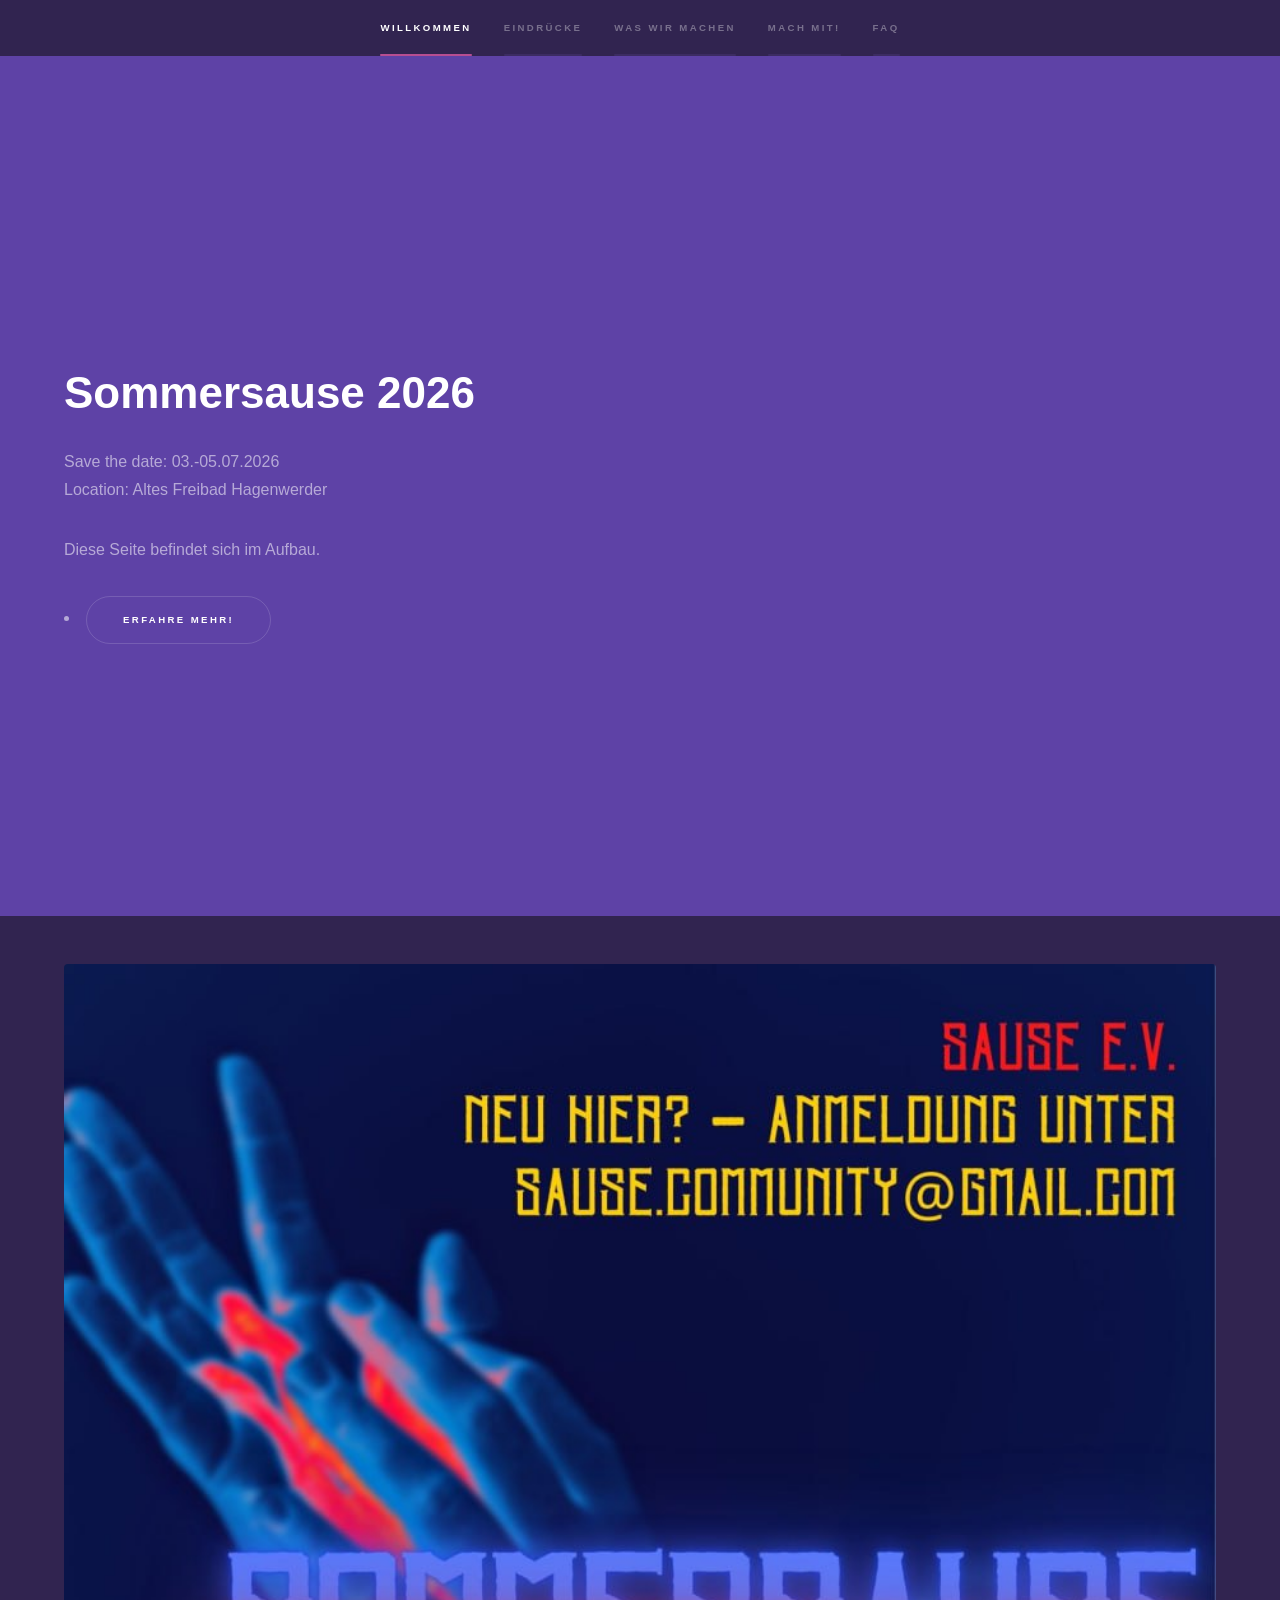
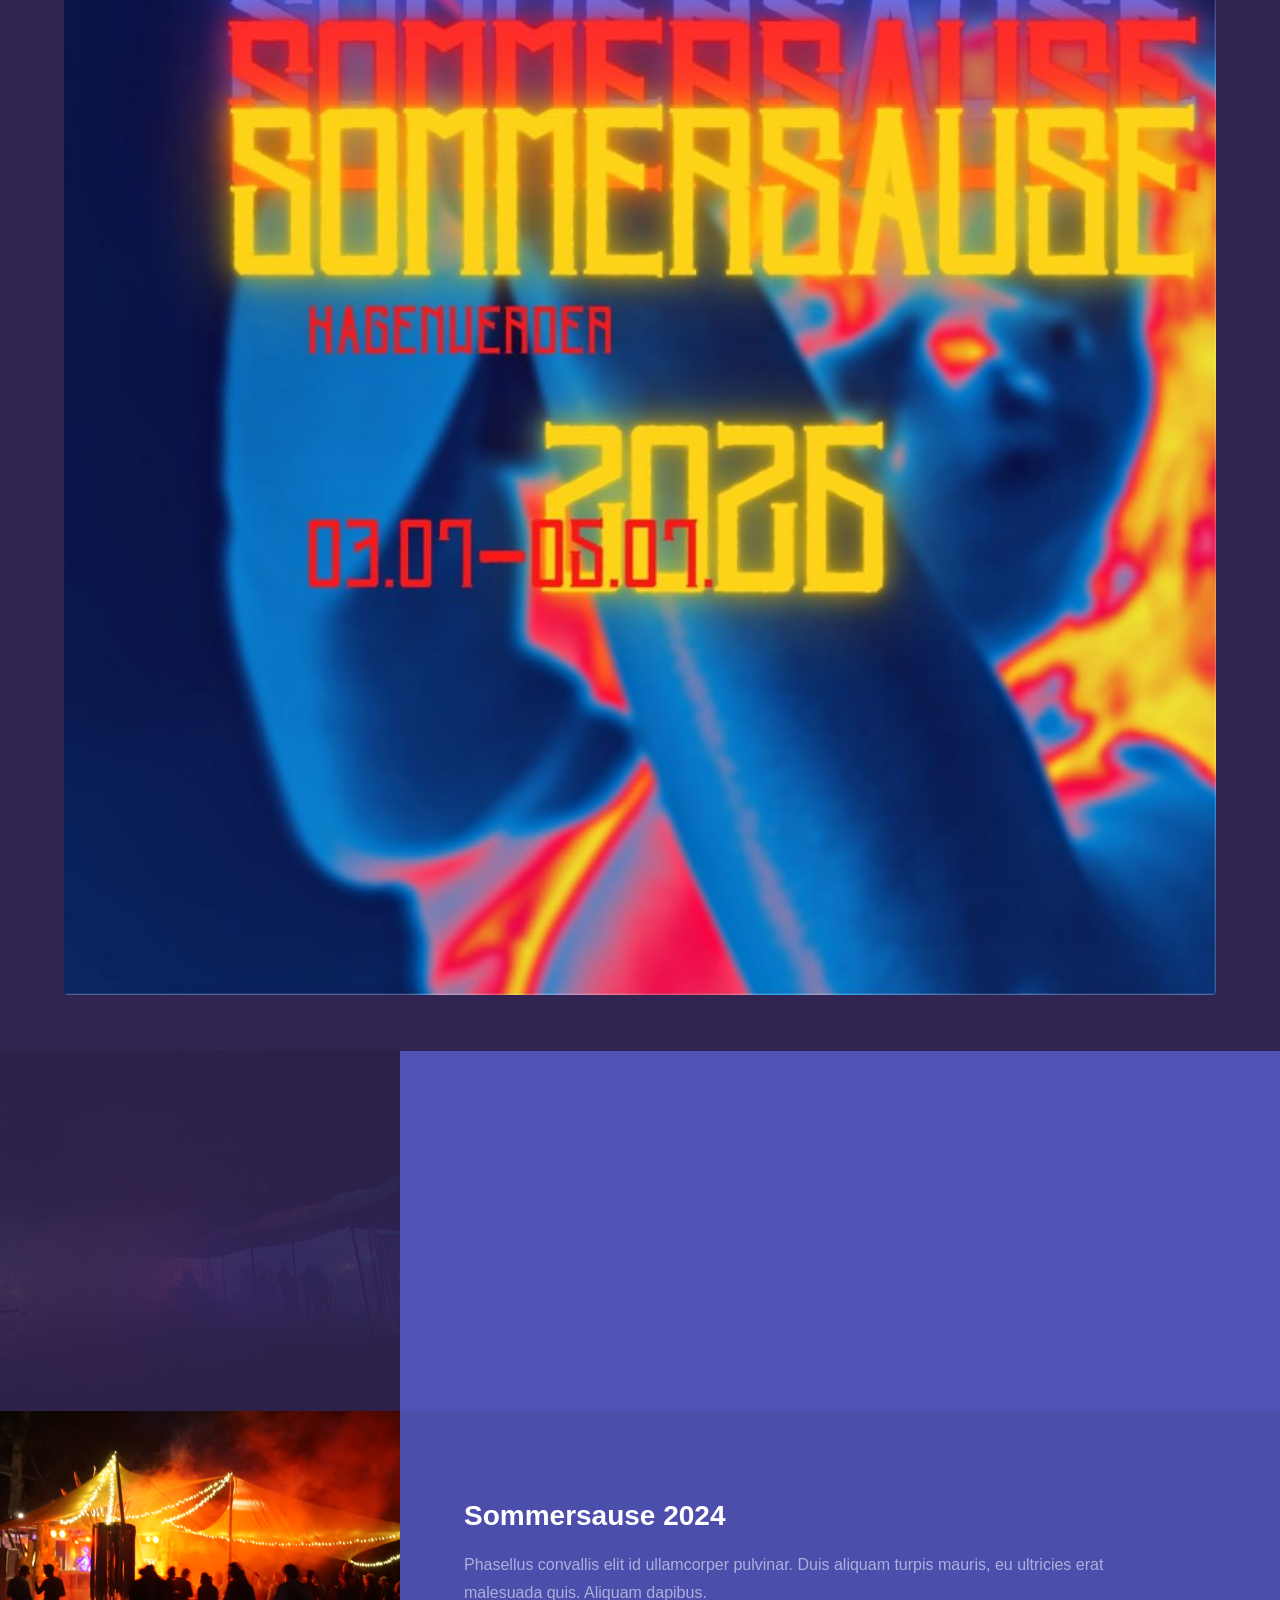
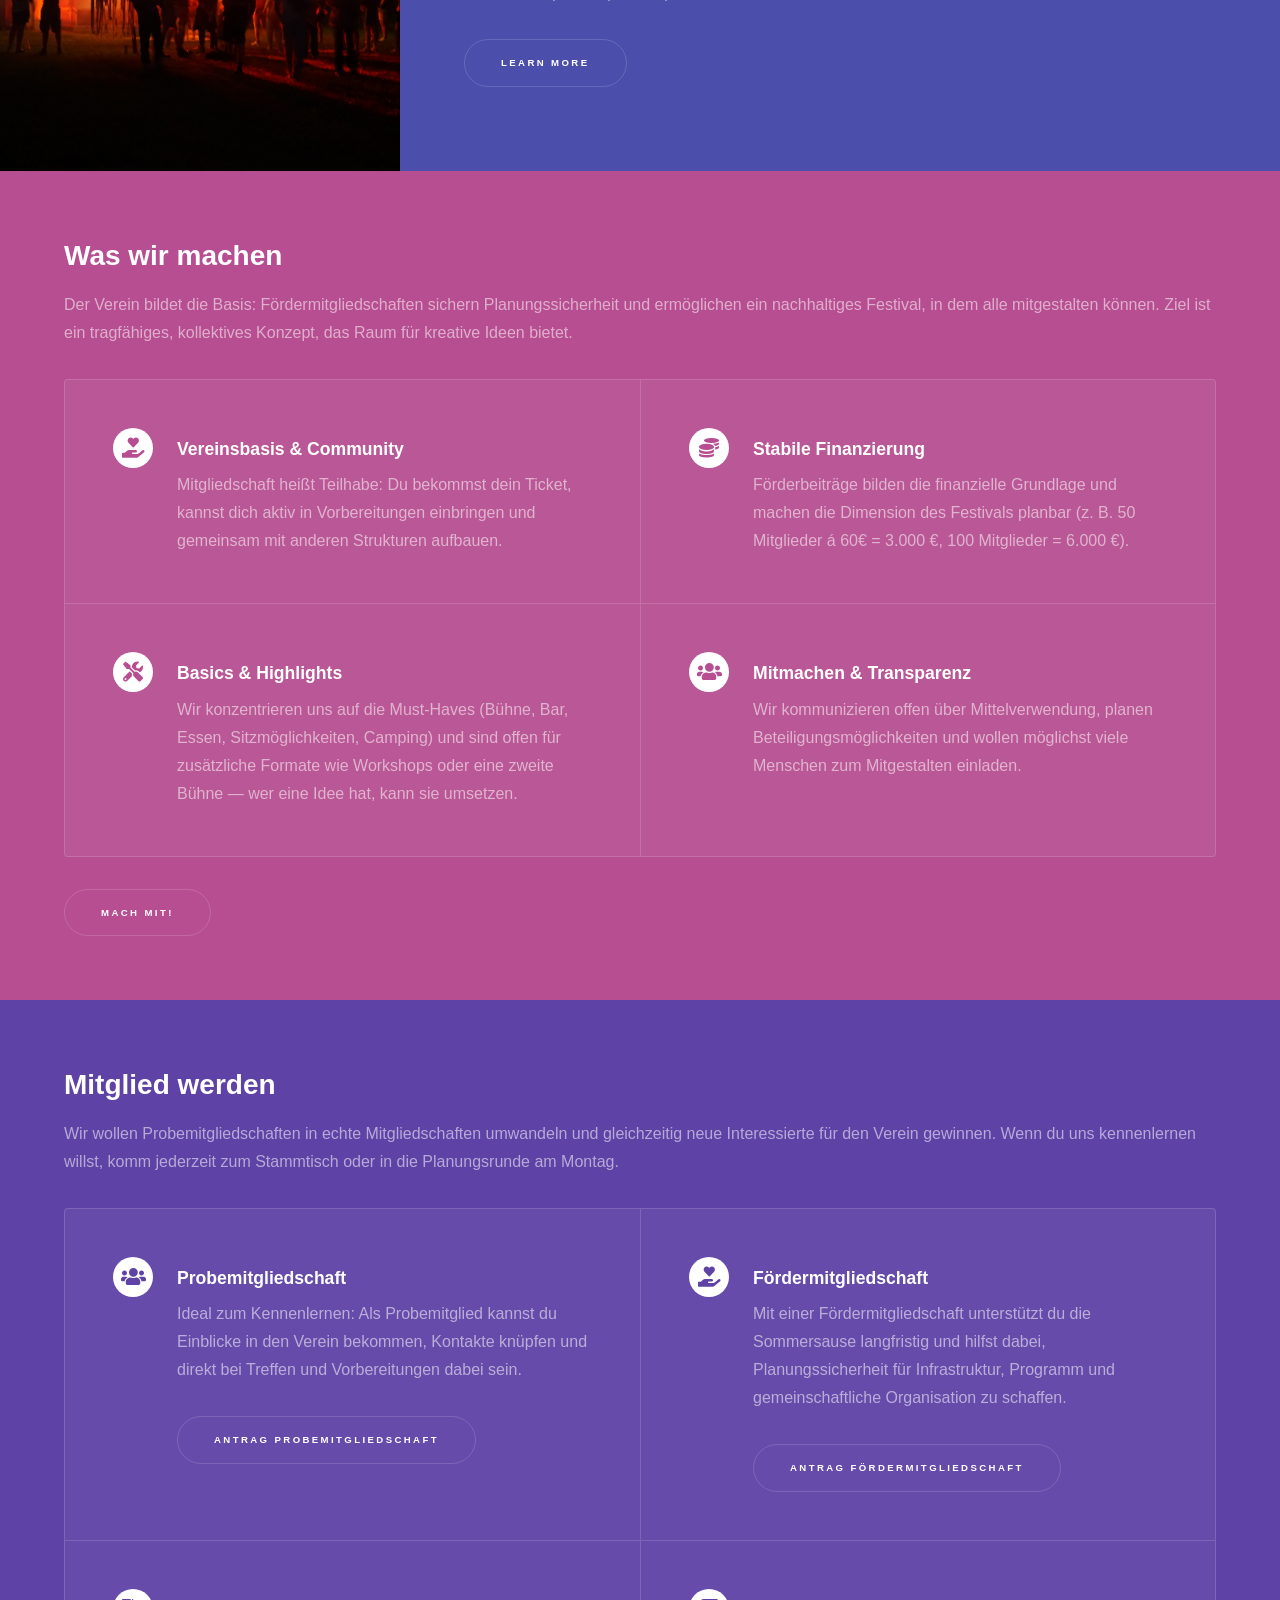
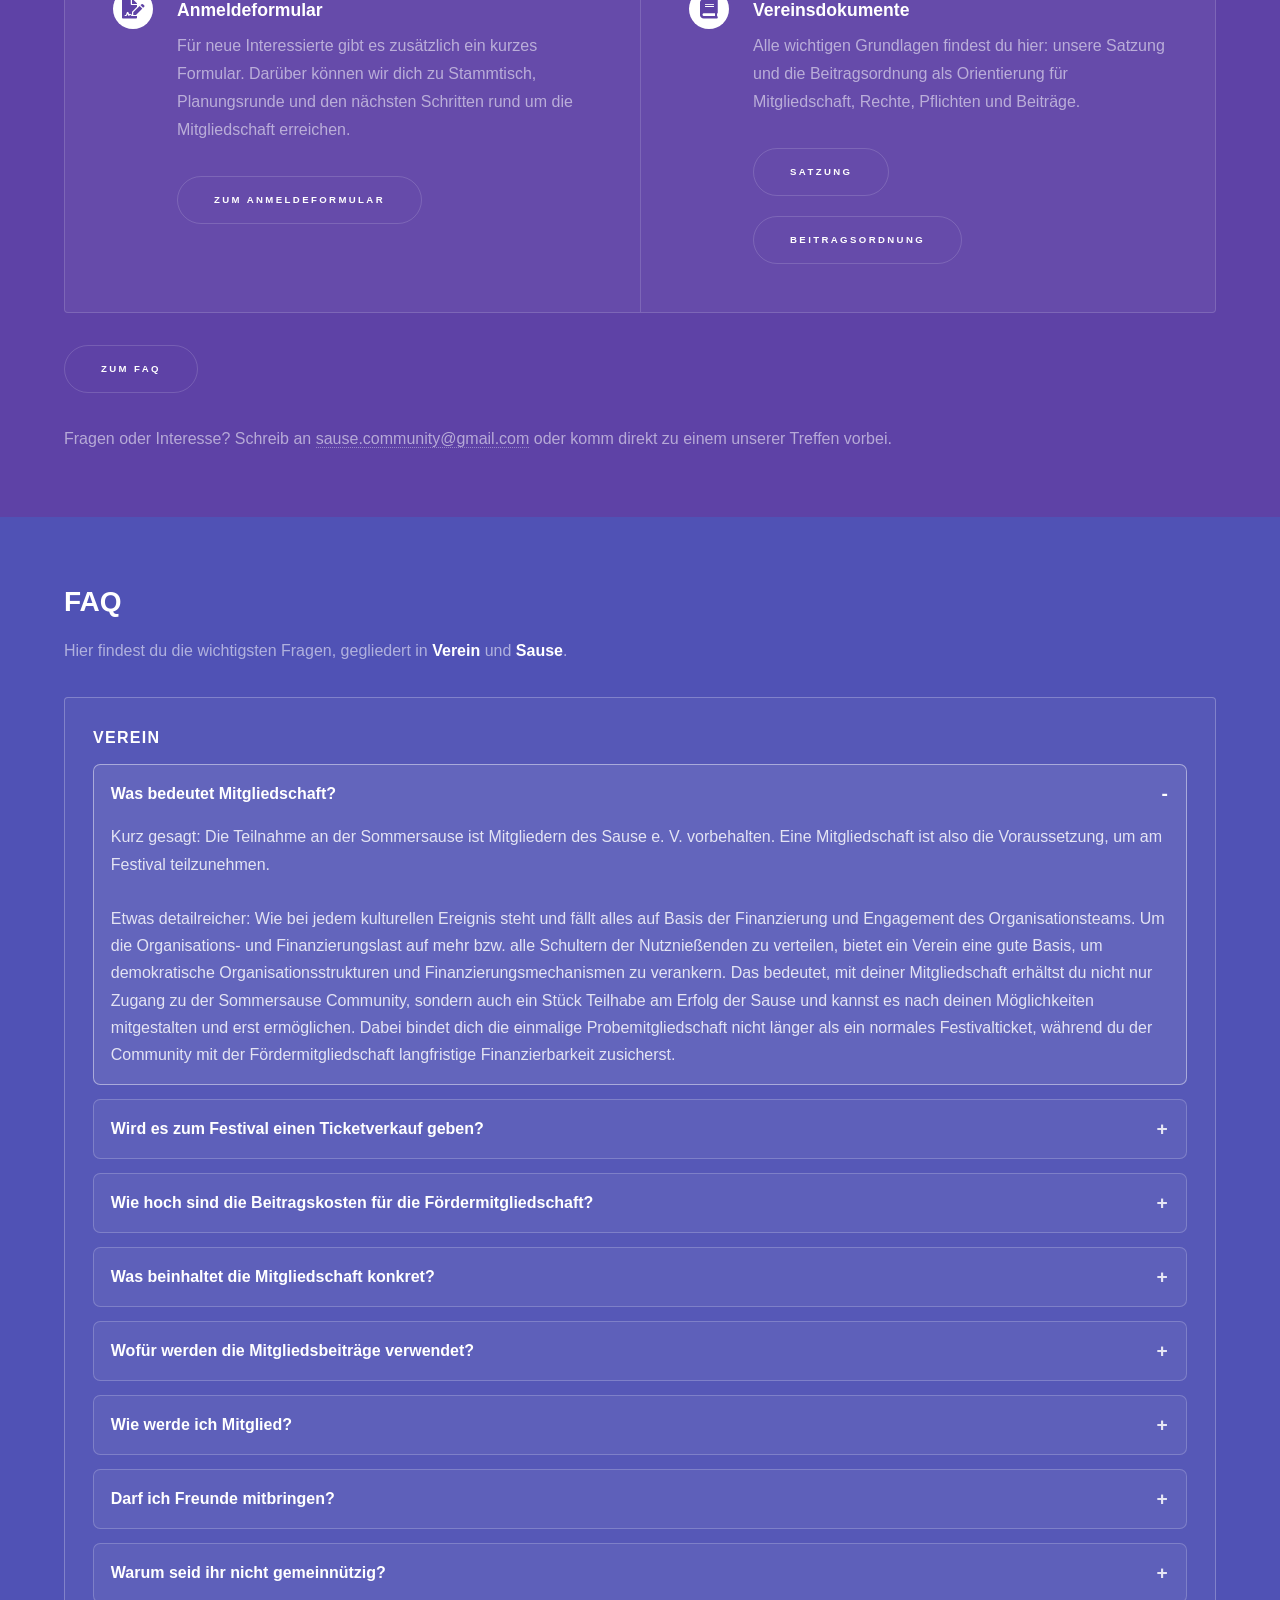
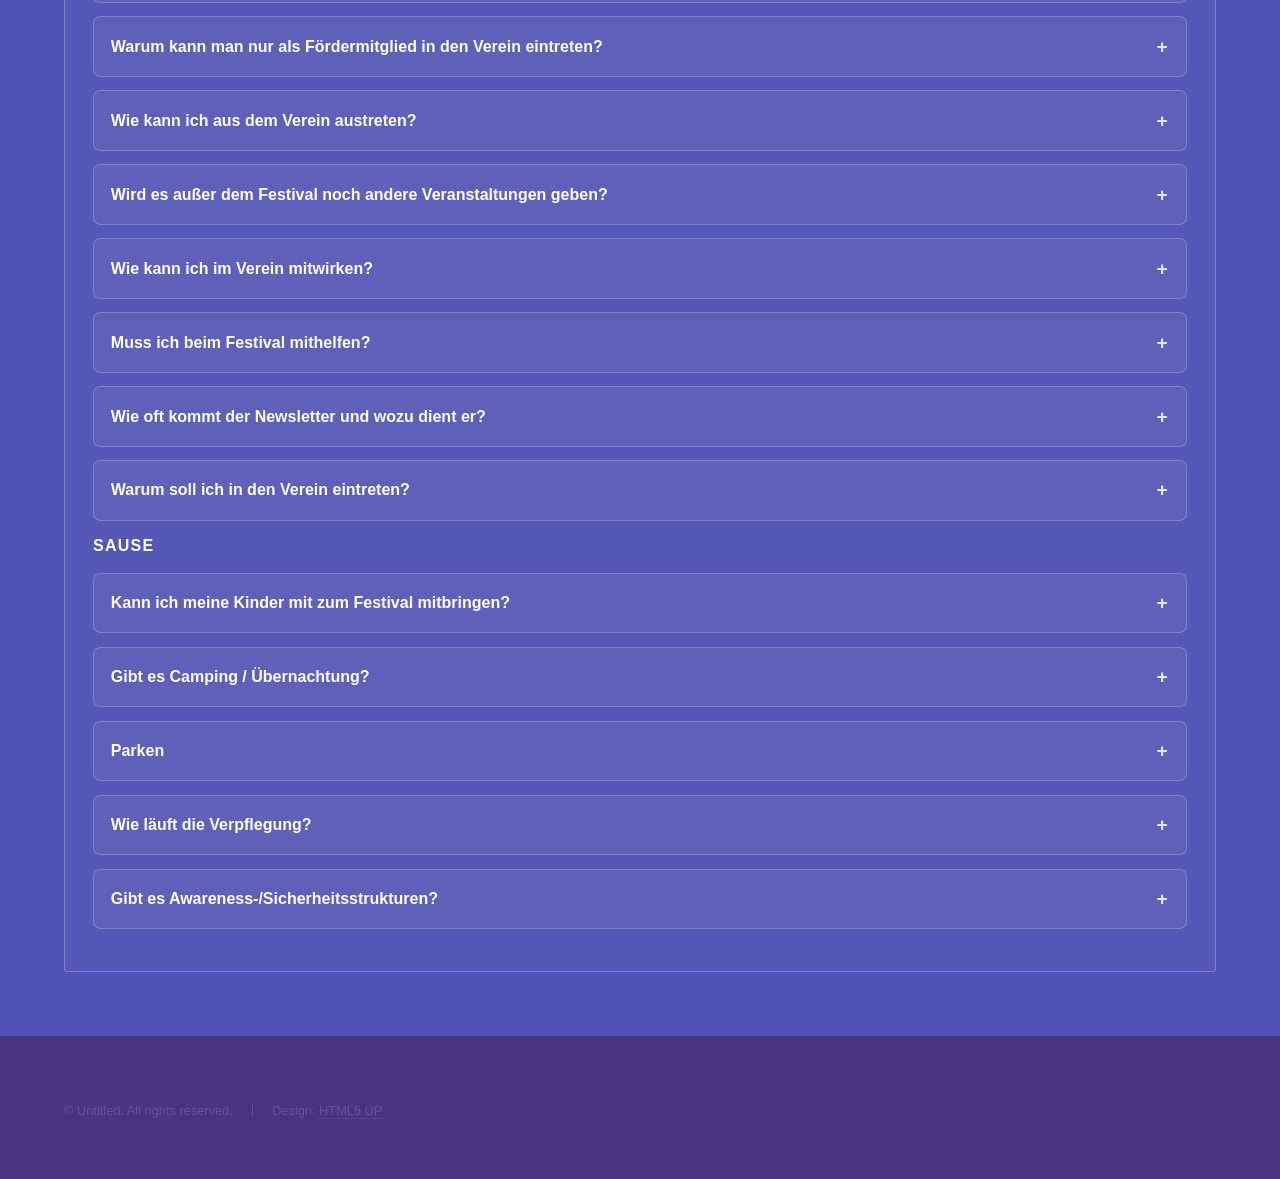
==== commit 561f6b15: "FAQ" ====
--- a/index.html
+++ b/index.html
@@ -10,6 +10,87 @@
 		<meta charset="utf-8" />
 		<meta name="viewport" content="width=device-width, initial-scale=1, user-scalable=no" />
 		<link rel="stylesheet" href="assets/css/main.css" />
+		<style>
+			#faq .faq-accordion-wrapper {
+				background: rgba(255, 255, 255, 0.04);
+				border-color: rgba(255, 255, 255, 0.25);
+				padding: 1.75em;
+			}
+
+			#faq .faq-accordion-wrapper h4 {
+				margin: 0 0 0.9em 0;
+				letter-spacing: 0.08em;
+				text-transform: uppercase;
+			}
+
+			#faq .faq-item {
+				background: rgba(255, 255, 255, 0.05);
+				border: 1px solid rgba(255, 255, 255, 0.2);
+				border-radius: 0.45em;
+				margin: 0 0 0.85em 0;
+				overflow: hidden;
+				transition: border-color 0.2s ease, background-color 0.2s ease;
+			}
+
+			#faq .faq-item[open] {
+				background: rgba(255, 255, 255, 0.08);
+				border-color: rgba(255, 255, 255, 0.45);
+			}
+
+			#faq .faq-item summary {
+				cursor: pointer;
+				list-style: none;
+				font-weight: 600;
+				color: #ffffff;
+				padding: 0.95em 1.05em;
+				position: relative;
+				padding-right: 2.6em;
+			}
+
+			#faq .faq-item summary::-webkit-details-marker {
+				display: none;
+			}
+
+			#faq .faq-item summary::after {
+				content: '+';
+				position: absolute;
+				right: 0.95em;
+				top: 50%;
+				transform: translateY(-50%);
+				font-size: 1.2em;
+				line-height: 1;
+				opacity: 0.85;
+				transition: transform 0.2s ease, opacity 0.2s ease;
+			}
+
+			#faq .faq-item[open] summary::after {
+				content: '-';
+				opacity: 1;
+			}
+
+			#faq .faq-item p {
+				margin: 0;
+				padding: 0 1.05em 1em 1.05em;
+				color: rgba(255, 255, 255, 0.82);
+				line-height: 1.7;
+				white-space: pre-line;
+			}
+
+			@media screen and (max-width: 736px) {
+				#faq .faq-accordion-wrapper {
+					padding: 1.15em;
+				}
+
+				#faq .faq-item summary {
+					padding: 0.85em 0.9em;
+					padding-right: 2.35em;
+				}
+
+				#faq .faq-item p {
+					padding: 0 0.9em 0.9em 0.9em;
+				}
+			}
+		</style>
 		<noscript><link rel="stylesheet" href="assets/css/noscript.css" /></noscript>
 	</head>
 	<body class="is-preload">
@@ -18,12 +99,13 @@
 			<section id="sidebar">
 				<div class="inner">
 					<nav>
-						<ul>
-							<li><a href="#welcome">Willkommen</a></li>
-							<li><a href="#impressions">Eindrücke</a></li>
-							<li><a href="#about">Was wir machen</a></li>
-							<li><a href="#mitmachen">Mach mit!</a></li>
-						</ul>
+						<ul>
+							<li><a href="#welcome">Willkommen</a></li>
+							<li><a href="#impressions">Eindrücke</a></li>
+							<li><a href="#about">Was wir machen</a></li>
+							<li><a href="#mitmachen">Mach mit!</a></li>
+							<li><a href="#faq">FAQ</a></li>
+						</ul>
 					</nav>
 				</div>
 			</section>
@@ -32,26 +114,26 @@
 			<div id="wrapper">
 
 				<!-- Intro -->
-					<section id="welcome" class="wrapper style1 fullscreen fade-up">
+					<section id="welcome" class="wrapper style1 fullscreen fade-up">
 						<div class="inner">
 							<h1>Sommersause 2026 </h1>
-							<p>Safe the date: 03.-05.07.2026 <br />
+							<p>Save the date: 03.-05.07.2026 <br />
 							Location: Altes Freibad Hagenwerder <br />
 							<p>Diese Seite befindet sich im Aufbau. <br />	
-								<li><a href="#impressions" class="button scrolly">Erfahre mehr!</a></li>
+								<li><a href="#impressions" class="button scrolly">Erfahre mehr!</a></li>
 							</ul>
 						</div>
 					</section>
 
 					<!-- Sommersause image -->
-					<section class="wrapper sommersause-banner">
-						<div class="inner">
-							<a href="#" class="image fit sommersause-image"><img src="images/sommersause.jpeg" alt="Sommersause" /></a>
-						</div>
-					</section>
+					<section class="wrapper sommersause-banner">
+						<div class="inner">
+							<a href="#" class="image fit sommersause-image"><img src="images/sommersause.jpeg" alt="Sommersause" /></a>
+						</div>
+					</section>
 
 					<!-- One -->
-					<section id="impressions" class="wrapper style2 spotlights">
+					<section id="impressions" class="wrapper style2 spotlights">
 						<section>
 							<a href="#" class="image"><img src="images/Foto_2025.jpg" alt="" data-position="top center" /></a>
 							<div class="content">
@@ -91,11 +173,11 @@
 					</section>
 
 				<!-- Two -->
-					<section id="about" class="wrapper style3 fade-up">
+					<section id="about" class="wrapper style3 fade-up">
 						<div class="inner">
 							<h2>Was wir machen</h2>
 							<p>Der Verein bildet die Basis: Fördermitgliedschaften sichern Planungssicherheit und ermöglichen ein nachhaltiges Festival, in dem alle mitgestalten können. Ziel ist ein tragfähiges, kollektives Konzept, das Raum für kreative Ideen bietet.</p>
-							<div class="features">
+								<div class="features">
 								<section>
 									<span class="icon solid major fa-hand-holding-heart"></span>
 									<h3>Vereinsbasis & Community</h3>
@@ -118,98 +200,111 @@
 								</section>
 							</div>
 							<ul class="actions">
-								<li><a href="#mitmachen" class="button scrolly">Mach mit!</a></li>
+								<li><a href="#mitmachen" class="button scrolly">Mach mit!</a></li>
 							</ul>
-							<p class="note">Mehr Infos und der Aufnahmeantrag sind im Anhang der Info — Fragen? <a href="mailto:sause.community@gmail.com">sause.community@gmail.com</a></p>
 						</div>
 					</section>
 
-				<!-- Three -->
-					<section id="mitmachen" class="wrapper style1 fade-up">
-						<!--
-						<div class="inner">
-							<h2>Mach mit!</h2>
-							<p>Phasellus convallis elit id ullamcorper pulvinar. Duis aliquam turpis mauris, eu ultricies erat malesuada quis. Aliquam dapibus, lacus eget hendrerit bibendum, urna est aliquam sem, sit amet imperdiet est velit quis lorem.</p>
-							<div class="split style1">
-								<section>
-									<form method="post" action="#">
-										<div class="fields">
-											<div class="field half">
-												<label for="name">Name</label>
-												<input type="text" name="name" id="name" />
-											</div>
-											<div class="field half">
-												<label for="email">Email</label>
-												<input type="text" name="email" id="email" />
-											</div>
-											<div class="field">
-												<label for="message">Message</label>
-												<textarea name="message" id="message" rows="5"></textarea>
-											</div>
-										</div>
-										<ul class="actions">
-											<li><a href="" class="button submit">Send Message</a></li>
+				<!-- Three -->
+					<section id="mitmachen" class="wrapper style1 fade-up">
+						<!--
+						<div class="inner">
+							<h2>Mach mit!</h2>
+							<p>Phasellus convallis elit id ullamcorper pulvinar. Duis aliquam turpis mauris, eu ultricies erat malesuada quis. Aliquam dapibus, lacus eget hendrerit bibendum, urna est aliquam sem, sit amet imperdiet est velit quis lorem.</p>
+							<div class="split style1">
+								<section>
+									<form method="post" action="#">
+										<div class="fields">
+											<div class="field half">
+												<label for="name">Name</label>
+												<input type="text" name="name" id="name" />
+											</div>
+											<div class="field half">
+												<label for="email">Email</label>
+												<input type="text" name="email" id="email" />
+											</div>
+											<div class="field">
+												<label for="message">Message</label>
+												<textarea name="message" id="message" rows="5"></textarea>
+											</div>
+										</div>
+										<ul class="actions">
+											<li><a href="" class="button submit">Send Message</a></li>
+										</ul>
+									</form>
+								</section>
+								<section>
+									<ul class="contact">
+										<li>
+											<h3>Ort</h3>
+											<span>Altes Freibad Hagenwerder<br />
+											<br />
+											</span>
+										</li>
+										<li>
+											<h3>Email</h3>
+											<a href="#">sause.community@gmail.com</a>
+										</li>
+									</ul>
+								</section>
+							</div>
+						</div>
+						-->
+						<div class="inner">
+							<h2>Mitglied werden</h2>
+							<p>Wir wollen Probemitgliedschaften in echte Mitgliedschaften umwandeln und gleichzeitig neue Interessierte für den Verein gewinnen. Wenn du uns kennenlernen willst, komm jederzeit zum Stammtisch oder in die Planungsrunde am Montag.</p>
+							<div class="features">
+								<section>
+									<span class="icon solid major fa-users"></span>
+									<h3>Probemitgliedschaft</h3>
+									<p>Ideal zum Kennenlernen: Als Probemitglied kannst du Einblicke in den Verein bekommen, Kontakte knüpfen und direkt bei Treffen und Vorbereitungen dabei sein.</p>
+									<ul class="actions">
+										<li><a href="https://drive.google.com/file/d/19xELGPFKnwmxDdrmSKMEPZoifKQ5cesV/view?usp=share_link" class="button" target="_blank" rel="noopener noreferrer">Antrag Probemitgliedschaft</a></li>
+									</ul>
+								</section>
+								<section>
+									<span class="icon solid major fa-hand-holding-heart"></span>
+									<h3>Fördermitgliedschaft</h3>
+									<p>Mit einer Fördermitgliedschaft unterstützt du die Sommersause langfristig und hilfst dabei, Planungssicherheit für Infrastruktur, Programm und gemeinschaftliche Organisation zu schaffen.</p>
+									<ul class="actions">
+										<li><a href="https://drive.google.com/file/d/1uAYF8wAabOeeq98sODorAoOp3CmZZDes/view?usp=share_link" class="button" target="_blank" rel="noopener noreferrer">Antrag Fördermitgliedschaft</a></li>
+									</ul>
+								</section>
+								<section>
+									<span class="icon solid major fa-file-signature"></span>
+									<h3>Anmeldeformular</h3>
+									<p>Für neue Interessierte gibt es zusätzlich ein kurzes Formular. Darüber können wir dich zu Stammtisch, Planungsrunde und den nächsten Schritten rund um die Mitgliedschaft erreichen.</p>
+									<ul class="actions">
+										<li><a href="https://forms.gle/41eBUdBzmFYxEkRx6" class="button" target="_blank" rel="noopener noreferrer">Zum Anmeldeformular</a></li>
+									</ul>
+								</section>
+								<section>
+									<span class="icon solid major fa-book"></span>
+									<h3>Vereinsdokumente</h3>
+									<p>Alle wichtigen Grundlagen findest du hier: unsere Satzung und die Beitragsordnung als Orientierung für Mitgliedschaft, Rechte, Pflichten und Beiträge.</p>
+									<ul class="actions stacked">
+										<li><a href="https://drive.google.com/file/d/1sOHg5JLNQGTxfNG4JayVEYnnqtJJlRCd/view?usp=share_link" class="button" target="_blank" rel="noopener noreferrer">Satzung</a></li>
+										<li><a href="https://drive.google.com/file/d/1zeSF3cJtXi3--_nPCU-9R9-GbfyTD3C2/view?usp=share_link" class="button" target="_blank" rel="noopener noreferrer">Beitragsordnung</a></li>
 										</ul>
-									</form>
-								</section>
-								<section>
-									<ul class="contact">
-										<li>
-											<h3>Ort</h3>
-											<span>Altes Freibad Hagenwerder<br />
-											<br />
-											</span>
-										</li>
-										<li>
-											<h3>Email</h3>
-											<a href="#">sause.community@gmail.com</a>
-										</li>
+										</section>
+									</div>
+									<ul class="actions">
+										<li><a href="#faq" class="button scrolly">Zum FAQ</a></li>
 									</ul>
-								</section>
+									<p>Fragen oder Interesse? Schreib an <a href="mailto:sause.community@gmail.com">sause.community@gmail.com</a> oder komm direkt zu einem unserer Treffen vorbei.</p>
+								</div>
+							</section>
+
+					<!-- Four -->
+						<section id="faq" class="wrapper style2 fade-up">
+							<div class="inner">
+								<h2>FAQ</h2>
+								<p>Hier findest du die wichtigsten Fragen, gegliedert in <strong>Verein</strong> und <strong>Sause</strong>.</p>
+								<div class="box faq-accordion-wrapper" data-source="assets/data/faq.json">
+									<p>FAQ wird geladen ...</p>
+								</div>
 							</div>
-						</div>
-						-->
-						<div class="inner">
-							<h2>Mitglied werden</h2>
-							<p>Wir wollen Probemitgliedschaften in echte Mitgliedschaften umwandeln und gleichzeitig neue Interessierte für den Verein gewinnen. Wenn du uns kennenlernen willst, komm jederzeit zum Stammtisch oder in die Planungsrunde am Montag.</p>
-							<div class="features">
-								<section>
-									<span class="icon solid major fa-users"></span>
-									<h3>Probemitgliedschaft</h3>
-									<p>Ideal zum Kennenlernen: Als Probemitglied kannst du Einblicke in den Verein bekommen, Kontakte knüpfen und direkt bei Treffen und Vorbereitungen dabei sein.</p>
-									<ul class="actions">
-										<li><a href="https://drive.google.com/file/d/19xELGPFKnwmxDdrmSKMEPZoifKQ5cesV/view?usp=share_link" class="button" target="_blank" rel="noopener noreferrer">Antrag Probemitgliedschaft</a></li>
-									</ul>
-								</section>
-								<section>
-									<span class="icon solid major fa-hand-holding-heart"></span>
-									<h3>Fördermitgliedschaft</h3>
-									<p>Mit einer Fördermitgliedschaft unterstützt du die Sommersause langfristig und hilfst dabei, Planungssicherheit für Infrastruktur, Programm und gemeinschaftliche Organisation zu schaffen.</p>
-									<ul class="actions">
-										<li><a href="https://drive.google.com/file/d/1uAYF8wAabOeeq98sODorAoOp3CmZZDes/view?usp=share_link" class="button" target="_blank" rel="noopener noreferrer">Antrag Fördermitgliedschaft</a></li>
-									</ul>
-								</section>
-								<section>
-									<span class="icon solid major fa-file-signature"></span>
-									<h3>Anmeldeformular</h3>
-									<p>Für neue Interessierte gibt es zusätzlich ein kurzes Formular. Darüber können wir dich zu Stammtisch, Planungsrunde und den nächsten Schritten rund um die Mitgliedschaft erreichen.</p>
-									<ul class="actions">
-										<li><a href="https://forms.gle/41eBUdBzmFYxEkRx6" class="button" target="_blank" rel="noopener noreferrer">Zum Anmeldeformular</a></li>
-									</ul>
-								</section>
-								<section>
-									<span class="icon solid major fa-book"></span>
-									<h3>Vereinsdokumente</h3>
-									<p>Alle wichtigen Grundlagen findest du hier: unsere Satzung und die Beitragsordnung als Orientierung für Mitgliedschaft, Rechte, Pflichten und Beiträge.</p>
-									<ul class="actions stacked">
-										<li><a href="https://drive.google.com/file/d/1sOHg5JLNQGTxfNG4JayVEYnnqtJJlRCd/view?usp=share_link" class="button" target="_blank" rel="noopener noreferrer">Satzung</a></li>
-										<li><a href="https://drive.google.com/file/d/1zeSF3cJtXi3--_nPCU-9R9-GbfyTD3C2/view?usp=share_link" class="button" target="_blank" rel="noopener noreferrer">Beitragsordnung</a></li>
-									</ul>
-								</section>
-							</div>
-							<p>Fragen oder Interesse? Schreib an <a href="mailto:sause.community@gmail.com">sause.community@gmail.com</a> oder komm direkt zu einem unserer Treffen vorbei.</p>
-						</div>
-					</section>
+						</section>
 
 			</div>
 
@@ -226,10 +321,11 @@
 			<script src="assets/js/jquery.min.js"></script>
 			<script src="assets/js/jquery.scrollex.min.js"></script>
 			<script src="assets/js/jquery.scrolly.min.js"></script>
-			<script src="assets/js/browser.min.js"></script>
-			<script src="assets/js/breakpoints.min.js"></script>
-			<script src="assets/js/util.js"></script>
-			<script src="assets/js/main.js"></script>
-
-	</body>
+			<script src="assets/js/browser.min.js"></script>
+			<script src="assets/js/breakpoints.min.js"></script>
+			<script src="assets/js/util.js"></script>
+			<script src="assets/js/main.js"></script>
+			<script src="assets/js/faq.js"></script>
+
+	</body>
 </html>
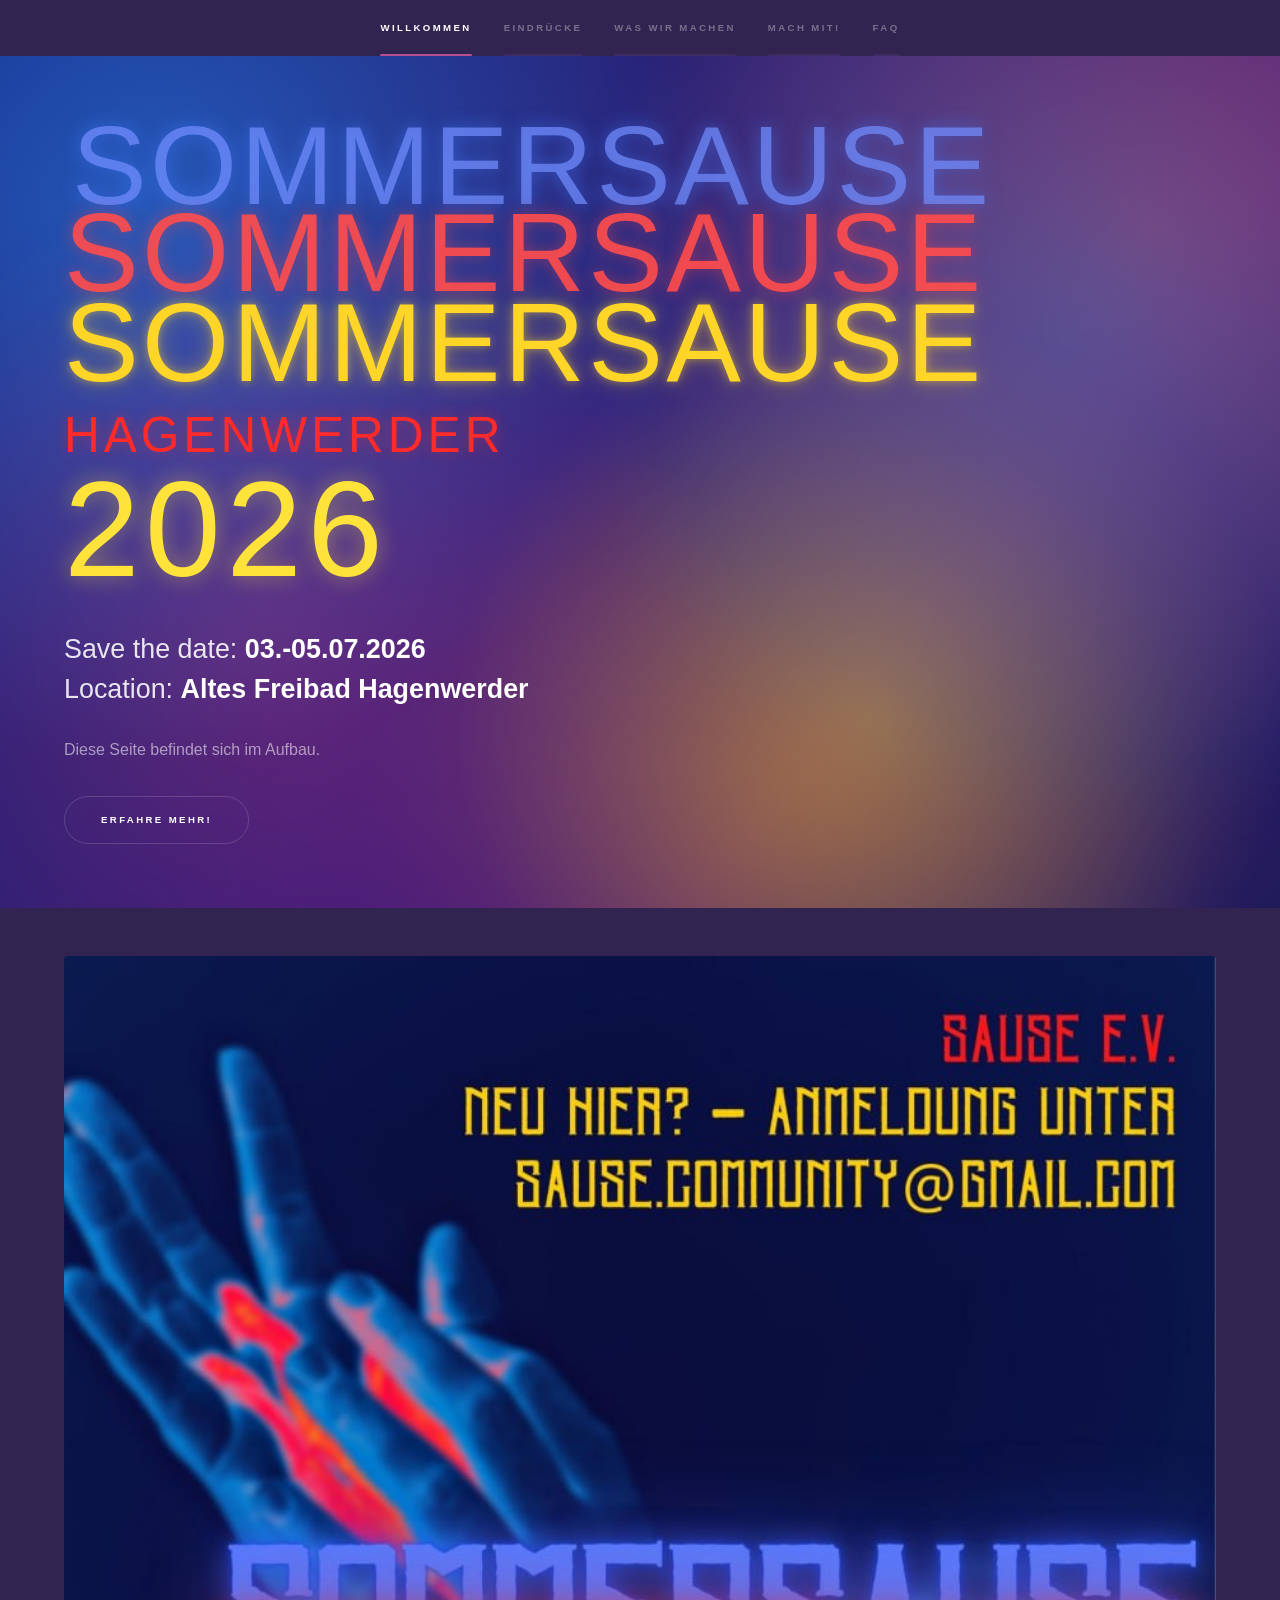
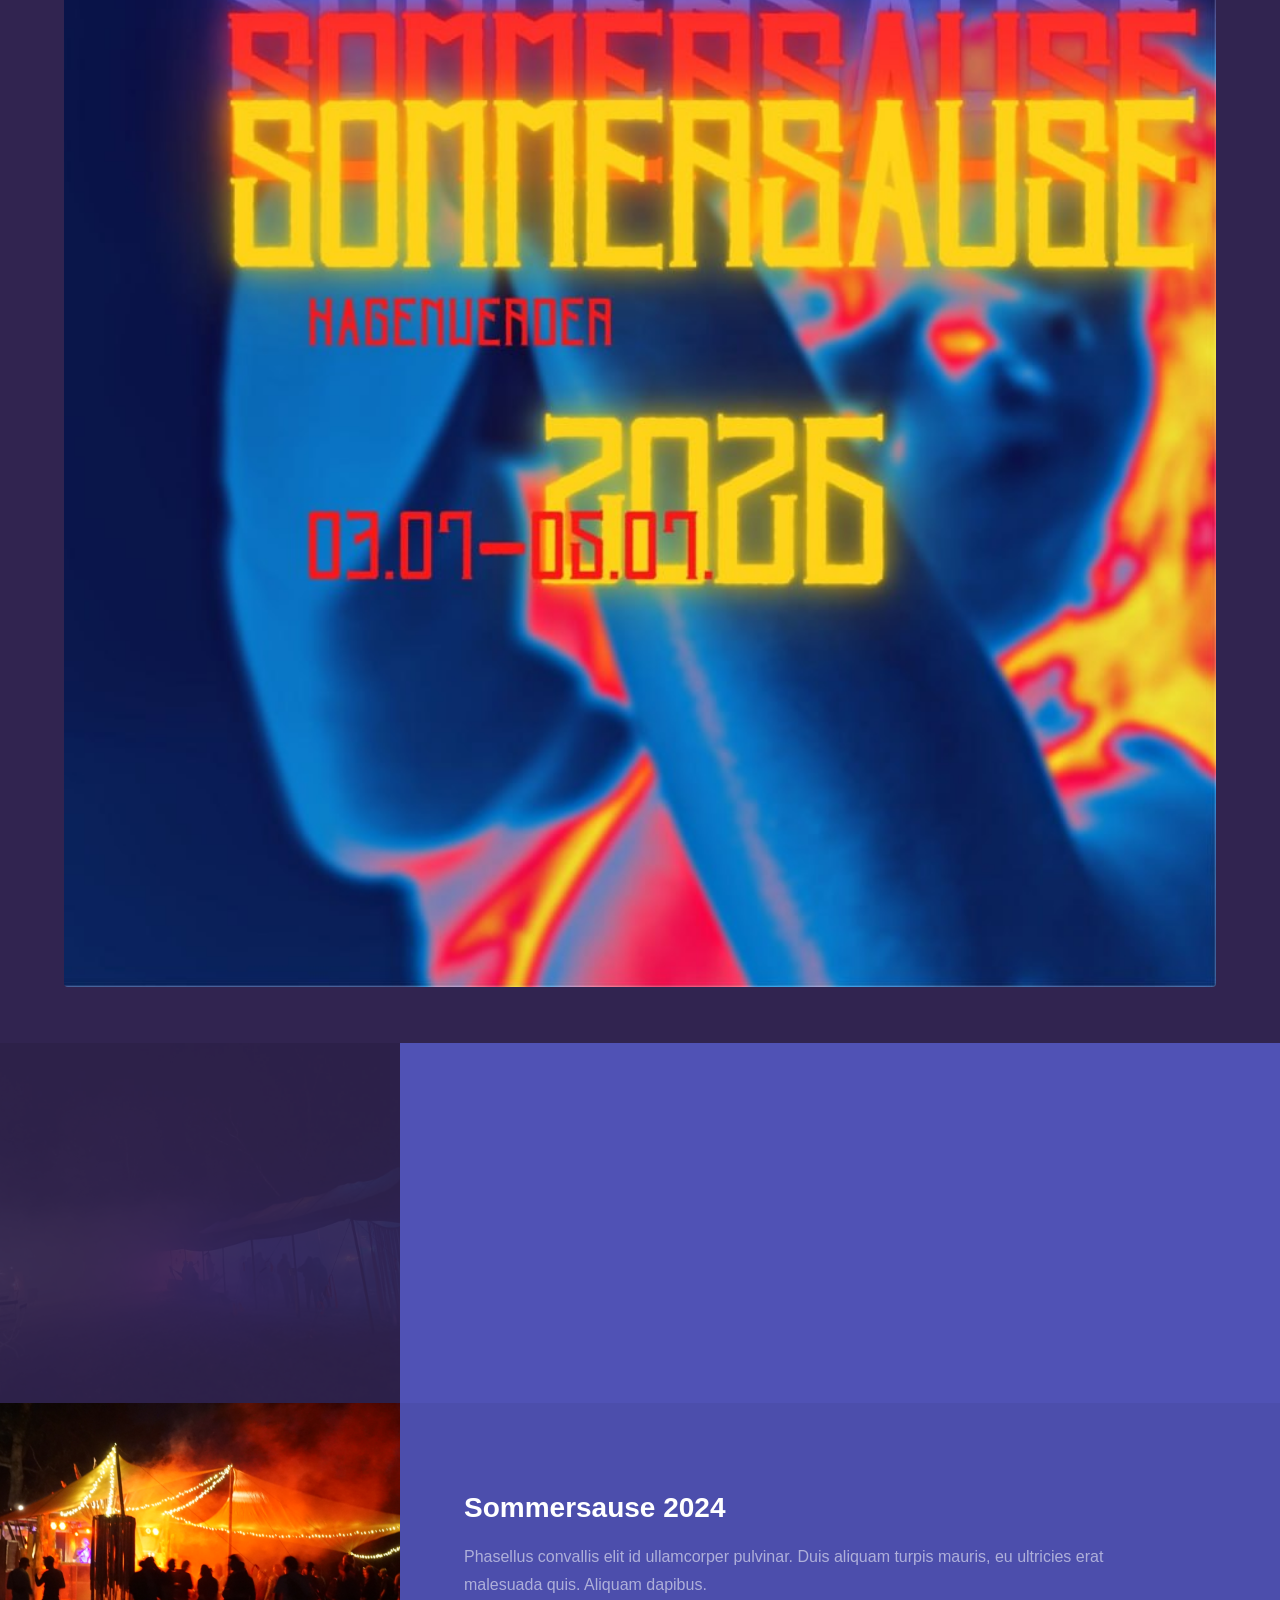
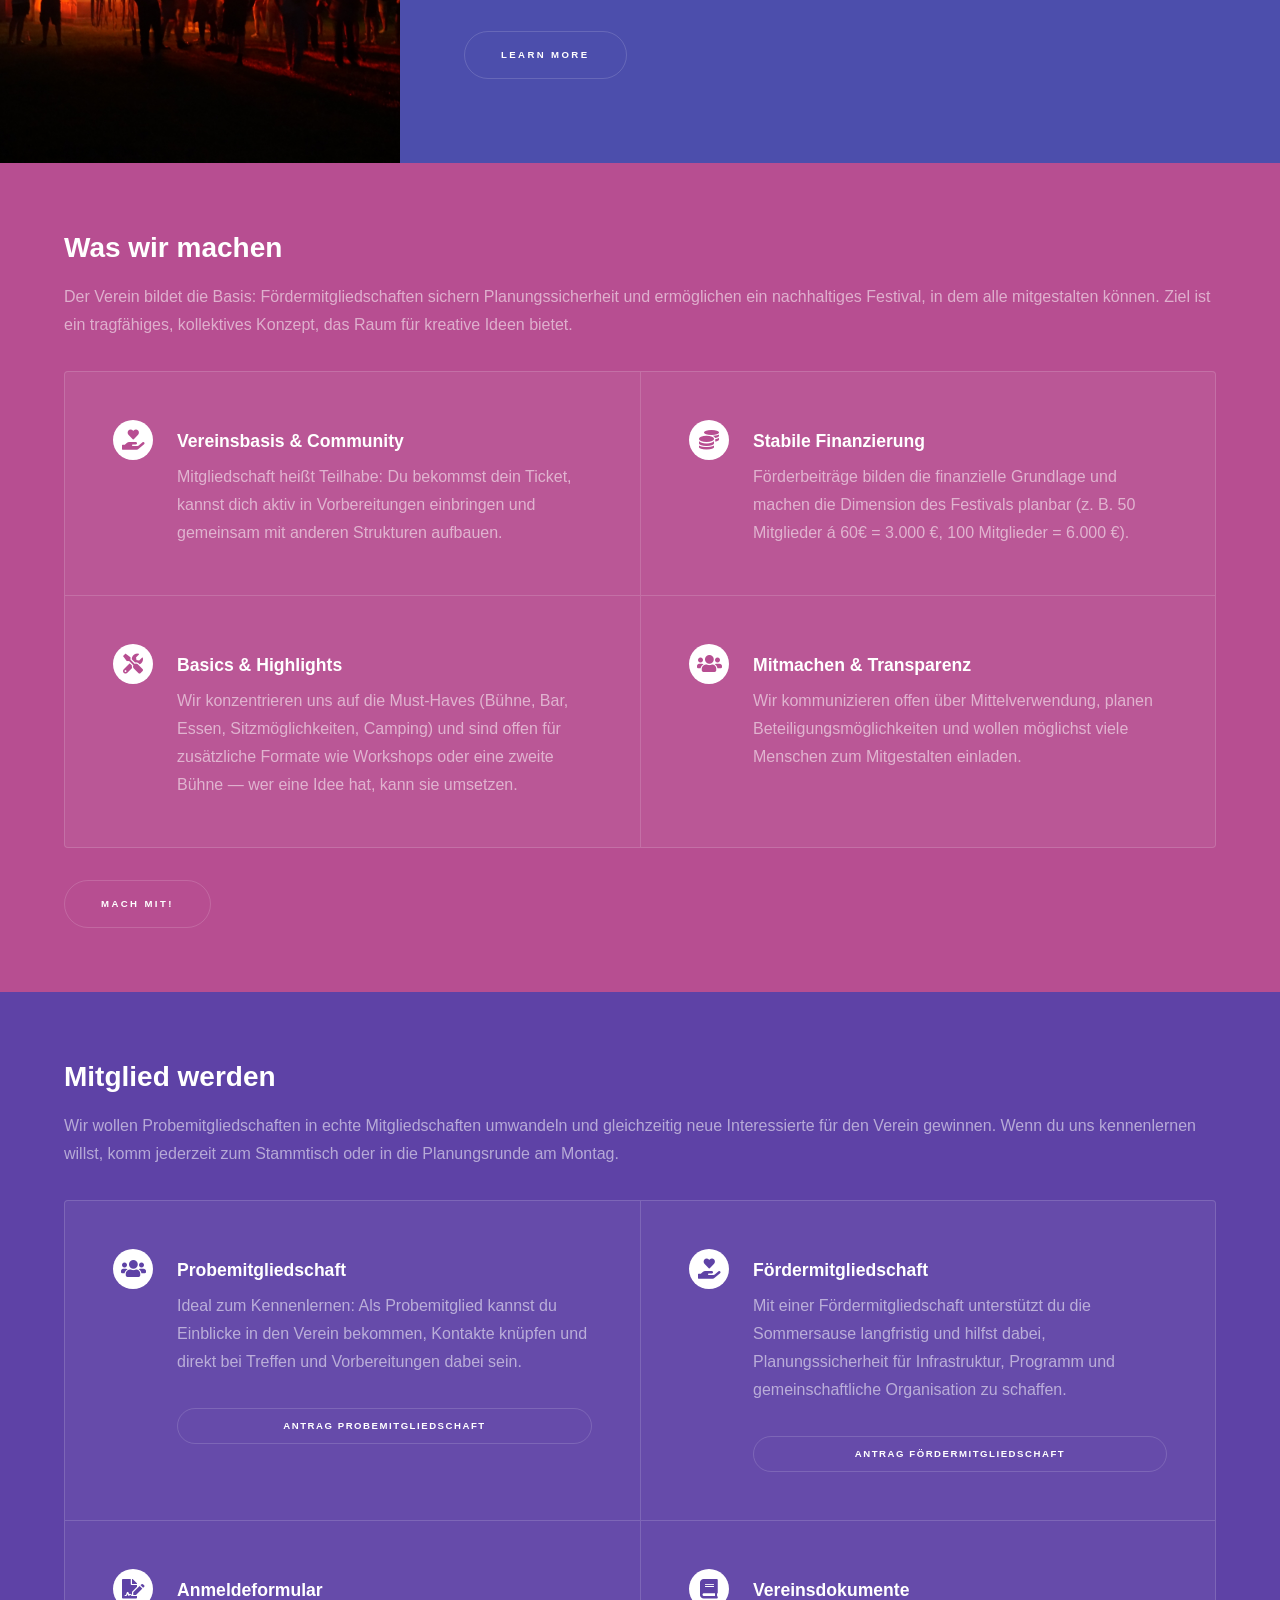
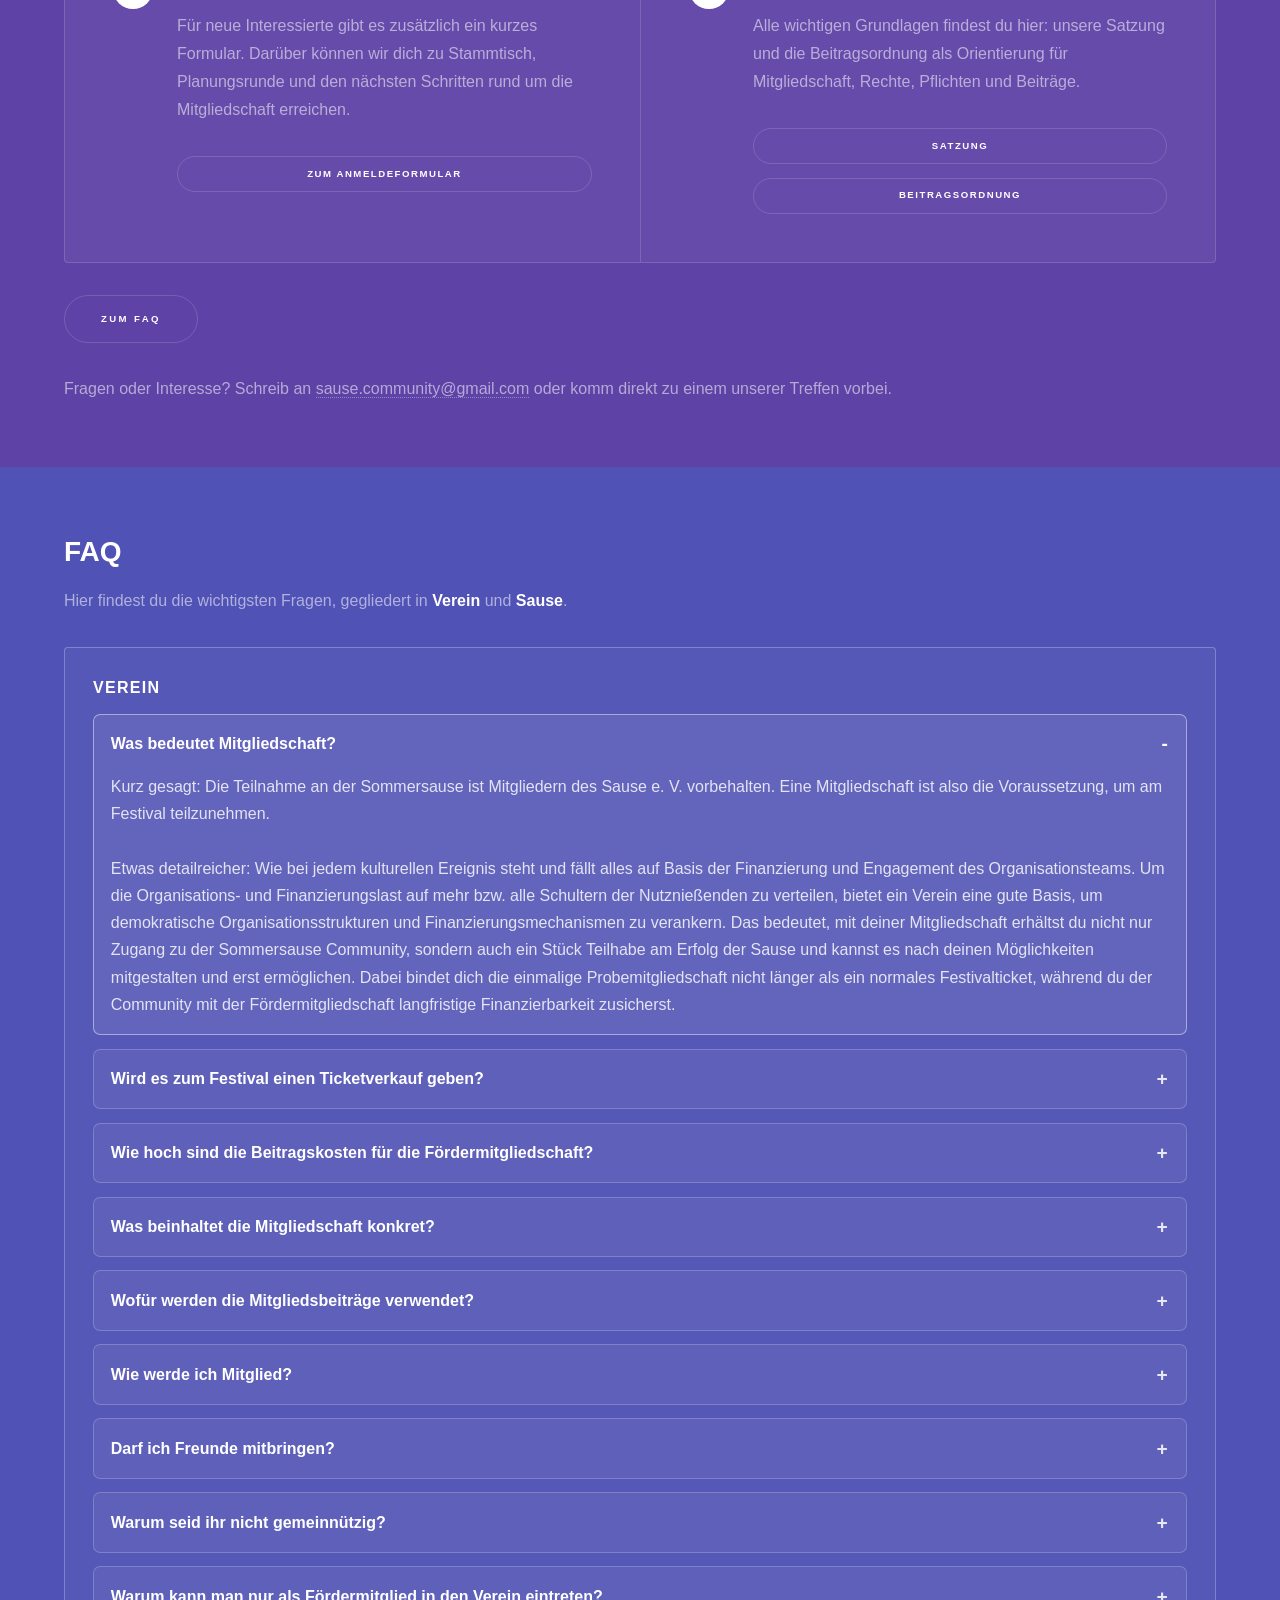
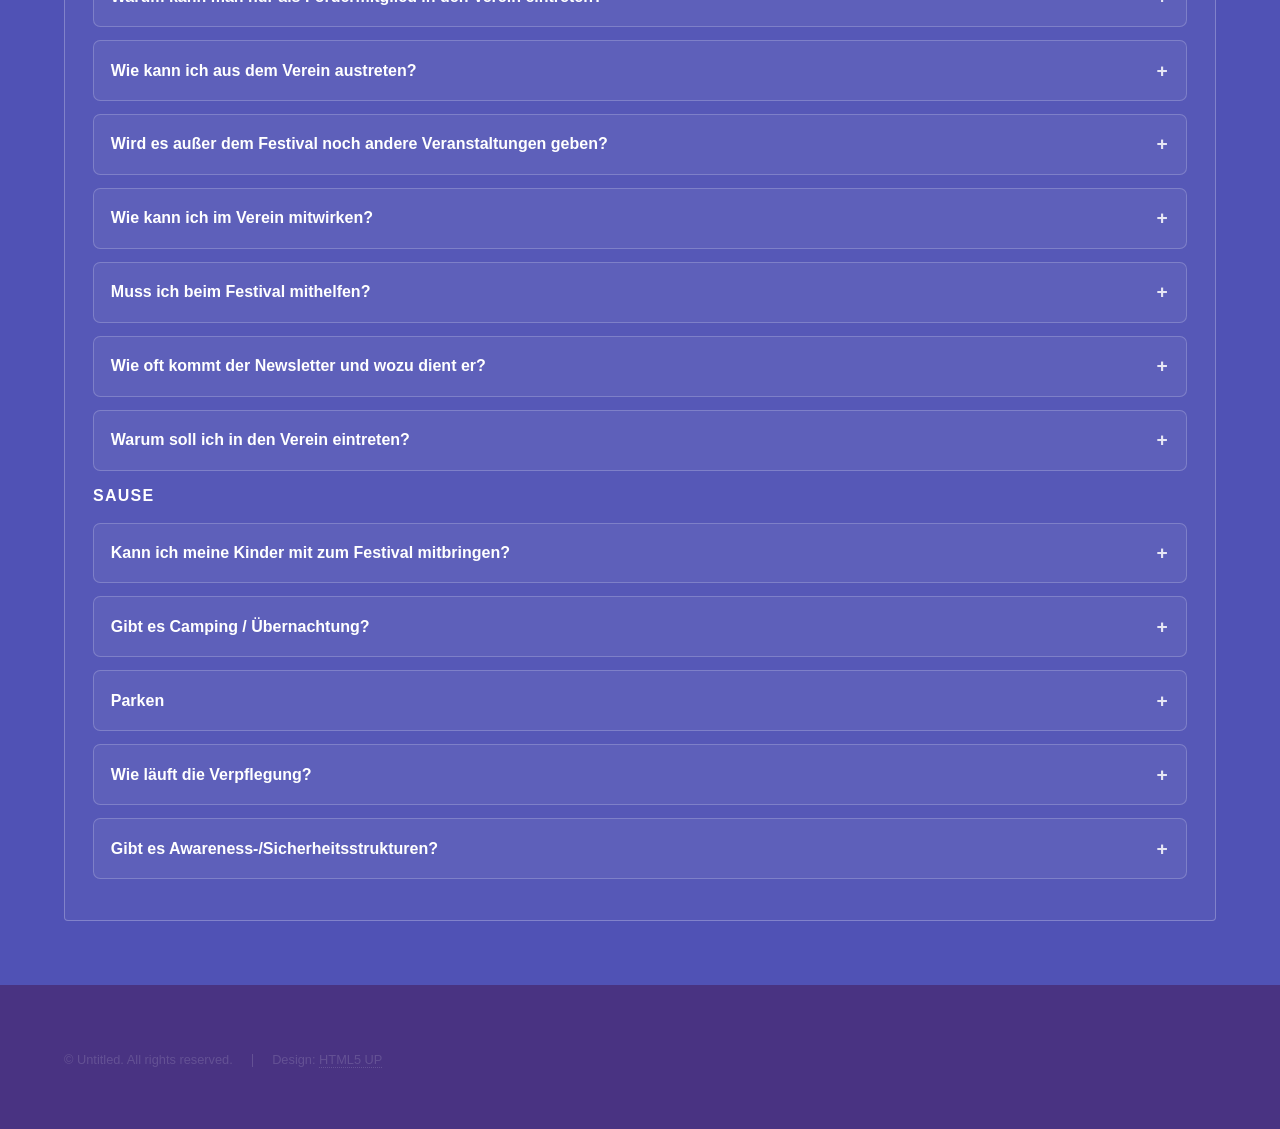
==== commit 77f19ecf: "UI updates" ====
--- a/index.html
+++ b/index.html
@@ -75,22 +75,182 @@
 				line-height: 1.7;
 				white-space: pre-line;
 			}
-
-			@media screen and (max-width: 736px) {
-				#faq .faq-accordion-wrapper {
-					padding: 1.15em;
-				}
+
+			#welcome.wrapper.fullscreen {
+				min-height: 76vh;
+				overflow: hidden;
+				background:
+					radial-gradient(circle at 12% 18%, rgba(48, 153, 255, 0.48), transparent 42%),
+					radial-gradient(circle at 90% 20%, rgba(255, 62, 62, 0.42), transparent 40%),
+					radial-gradient(circle at 68% 78%, rgba(255, 224, 47, 0.35), transparent 38%),
+					linear-gradient(130deg, #141e7b 0%, #2a1f74 35%, #49167a 70%, #201b5a 100%);
+			}
+
+			#welcome::before {
+				content: '';
+				position: absolute;
+				inset: -12% -8%;
+				background:
+					radial-gradient(circle at 25% 65%, rgba(255, 70, 140, 0.25), transparent 35%),
+					radial-gradient(circle at 80% 35%, rgba(0, 186, 255, 0.3), transparent 38%),
+					radial-gradient(circle at 60% 80%, rgba(255, 190, 0, 0.25), transparent 34%);
+				filter: blur(28px);
+				pointer-events: none;
+				z-index: 0;
+			}
+
+			#welcome .inner {
+				position: relative;
+				z-index: 1;
+			}
+
+			#welcome .welcome-poster {
+				margin-bottom: 1.3em;
+			}
+
+			#welcome .welcome-word {
+				margin: 0;
+				font-family: Impact, Haettenschweiler, 'Arial Narrow Bold', sans-serif;
+				font-size: clamp(2.8rem, 11vw, 7rem);
+				line-height: 0.83;
+				letter-spacing: 0.03em;
+				text-transform: uppercase;
+			}
+
+			#welcome .welcome-word.word-back {
+				color: rgba(115, 142, 255, 0.7);
+				transform: translateX(0.5rem);
+				text-shadow: 0 0 18px rgba(67, 122, 255, 0.55);
+			}
+
+			#welcome .welcome-word.word-mid {
+				color: rgba(255, 76, 76, 0.9);
+				transform: translateY(-0.05em);
+				text-shadow: 0 0 16px rgba(255, 68, 68, 0.45);
+			}
+
+			#welcome .welcome-word.word-front {
+				color: #ffd628;
+				text-shadow:
+					0 0 8px rgba(255, 214, 40, 0.45),
+					0 0 22px rgba(255, 214, 40, 0.4);
+				transform: translateY(-0.08em);
+			}
+
+			#welcome .welcome-place {
+				margin: 0.25em 0 0.15em 0;
+				font-family: Impact, Haettenschweiler, 'Arial Narrow Bold', sans-serif;
+				font-size: clamp(1.5rem, 4.2vw, 3.1rem);
+				letter-spacing: 0.08em;
+				line-height: 1;
+				color: #ff2a2a;
+				text-transform: uppercase;
+				text-shadow: 0 0 14px rgba(255, 42, 42, 0.45);
+			}
+
+			#welcome .welcome-year {
+				margin: 0.02em 0 0.28em 0;
+				font-family: Impact, Haettenschweiler, 'Arial Narrow Bold', sans-serif;
+				font-size: clamp(4rem, 14vw, 8.5rem);
+				line-height: 0.9;
+				letter-spacing: 0.04em;
+				color: #ffe23a;
+				text-transform: uppercase;
+				text-shadow: 0 0 22px rgba(255, 226, 58, 0.45);
+			}
+
+			#welcome .welcome-meta {
+				font-size: clamp(1.2rem, 2.1vw, 1.9rem);
+				line-height: 1.5;
+				font-weight: 500;
+				color: rgba(255, 255, 255, 0.88);
+				margin-bottom: 1em;
+			}
+
+			#welcome .welcome-meta-value {
+				font-weight: 800;
+				color: #ffffff;
+			}
+
+			.visually-hidden {
+				position: absolute !important;
+				width: 1px;
+				height: 1px;
+				padding: 0;
+				margin: -1px;
+				overflow: hidden;
+				clip: rect(0, 0, 0, 0);
+				white-space: nowrap;
+				border: 0;
+			}
+
+			#mitmachen .features ul.actions {
+				margin-left: 0;
+				width: 100%;
+			}
+
+			#mitmachen .features ul.actions li {
+				padding-left: 0;
+				width: 100%;
+			}
+
+			#mitmachen .features ul.actions .button {
+				display: inline-flex;
+				align-items: center;
+				justify-content: center;
+				width: 100%;
+				max-width: 100%;
+				height: auto;
+				min-height: 3.75em;
+				line-height: 1.35;
+				padding: 0.95em 1.4em;
+				white-space: normal;
+				word-break: normal;
+				overflow-wrap: break-word;
+				letter-spacing: 0.16em;
+				text-align: center;
+			}
+
+			#mitmachen .features ul.actions.stacked li + li {
+				padding-top: 0.85em;
+			}
+
+			@media screen and (max-width: 736px) {
+				#welcome.wrapper.fullscreen {
+					min-height: 66vh;
+				}
+
+				#welcome .welcome-poster {
+					margin-bottom: 1em;
+				}
+
+				#welcome .welcome-place {
+					margin-top: 0.18em;
+				}
+
+				#welcome .welcome-year {
+					margin-bottom: 0.2em;
+				}
+
+				#faq .faq-accordion-wrapper {
+					padding: 1.15em;
+				}
 
 				#faq .faq-item summary {
 					padding: 0.85em 0.9em;
 					padding-right: 2.35em;
 				}
 
-				#faq .faq-item p {
-					padding: 0 0.9em 0.9em 0.9em;
-				}
-			}
-		</style>
+				#faq .faq-item p {
+					padding: 0 0.9em 0.9em 0.9em;
+				}
+
+				#mitmachen .features ul.actions .button {
+					letter-spacing: 0.12em;
+					padding: 0.9em 1.05em;
+				}
+			}
+		</style>
 		<noscript><link rel="stylesheet" href="assets/css/noscript.css" /></noscript>
 	</head>
 	<body class="is-preload">
@@ -113,17 +273,25 @@
 		<!-- Wrapper -->
 			<div id="wrapper">
 
-				<!-- Intro -->
-					<section id="welcome" class="wrapper style1 fullscreen fade-up">
-						<div class="inner">
-							<h1>Sommersause 2026 </h1>
-							<p>Save the date: 03.-05.07.2026 <br />
-							Location: Altes Freibad Hagenwerder <br />
-							<p>Diese Seite befindet sich im Aufbau. <br />	
-								<li><a href="#impressions" class="button scrolly">Erfahre mehr!</a></li>
-							</ul>
-						</div>
-					</section>
+						<!-- Intro -->
+							<section id="welcome" class="wrapper style1 fullscreen fade-up">
+								<div class="inner">
+									<div class="welcome-poster" aria-hidden="true">
+										<p class="welcome-word word-back">Sommersause</p>
+										<p class="welcome-word word-mid">Sommersause</p>
+										<p class="welcome-word word-front">Sommersause</p>
+										<p class="welcome-place">Hagenwerder</p>
+										<p class="welcome-year">2026</p>
+									</div>
+									<h1 class="visually-hidden">Sommersause 2026</h1>
+									<p class="welcome-meta">Save the date: <span class="welcome-meta-value">03.-05.07.2026</span><br />
+									Location: <span class="welcome-meta-value">Altes Freibad Hagenwerder</span></p>
+									<p>Diese Seite befindet sich im Aufbau.</p>
+								<ul class="actions">
+									<li><a href="#impressions" class="button scrolly">Erfahre mehr!</a></li>
+								</ul>
+							</div>
+						</section>
 
 					<!-- Sommersause image -->
 					<section class="wrapper sommersause-banner">
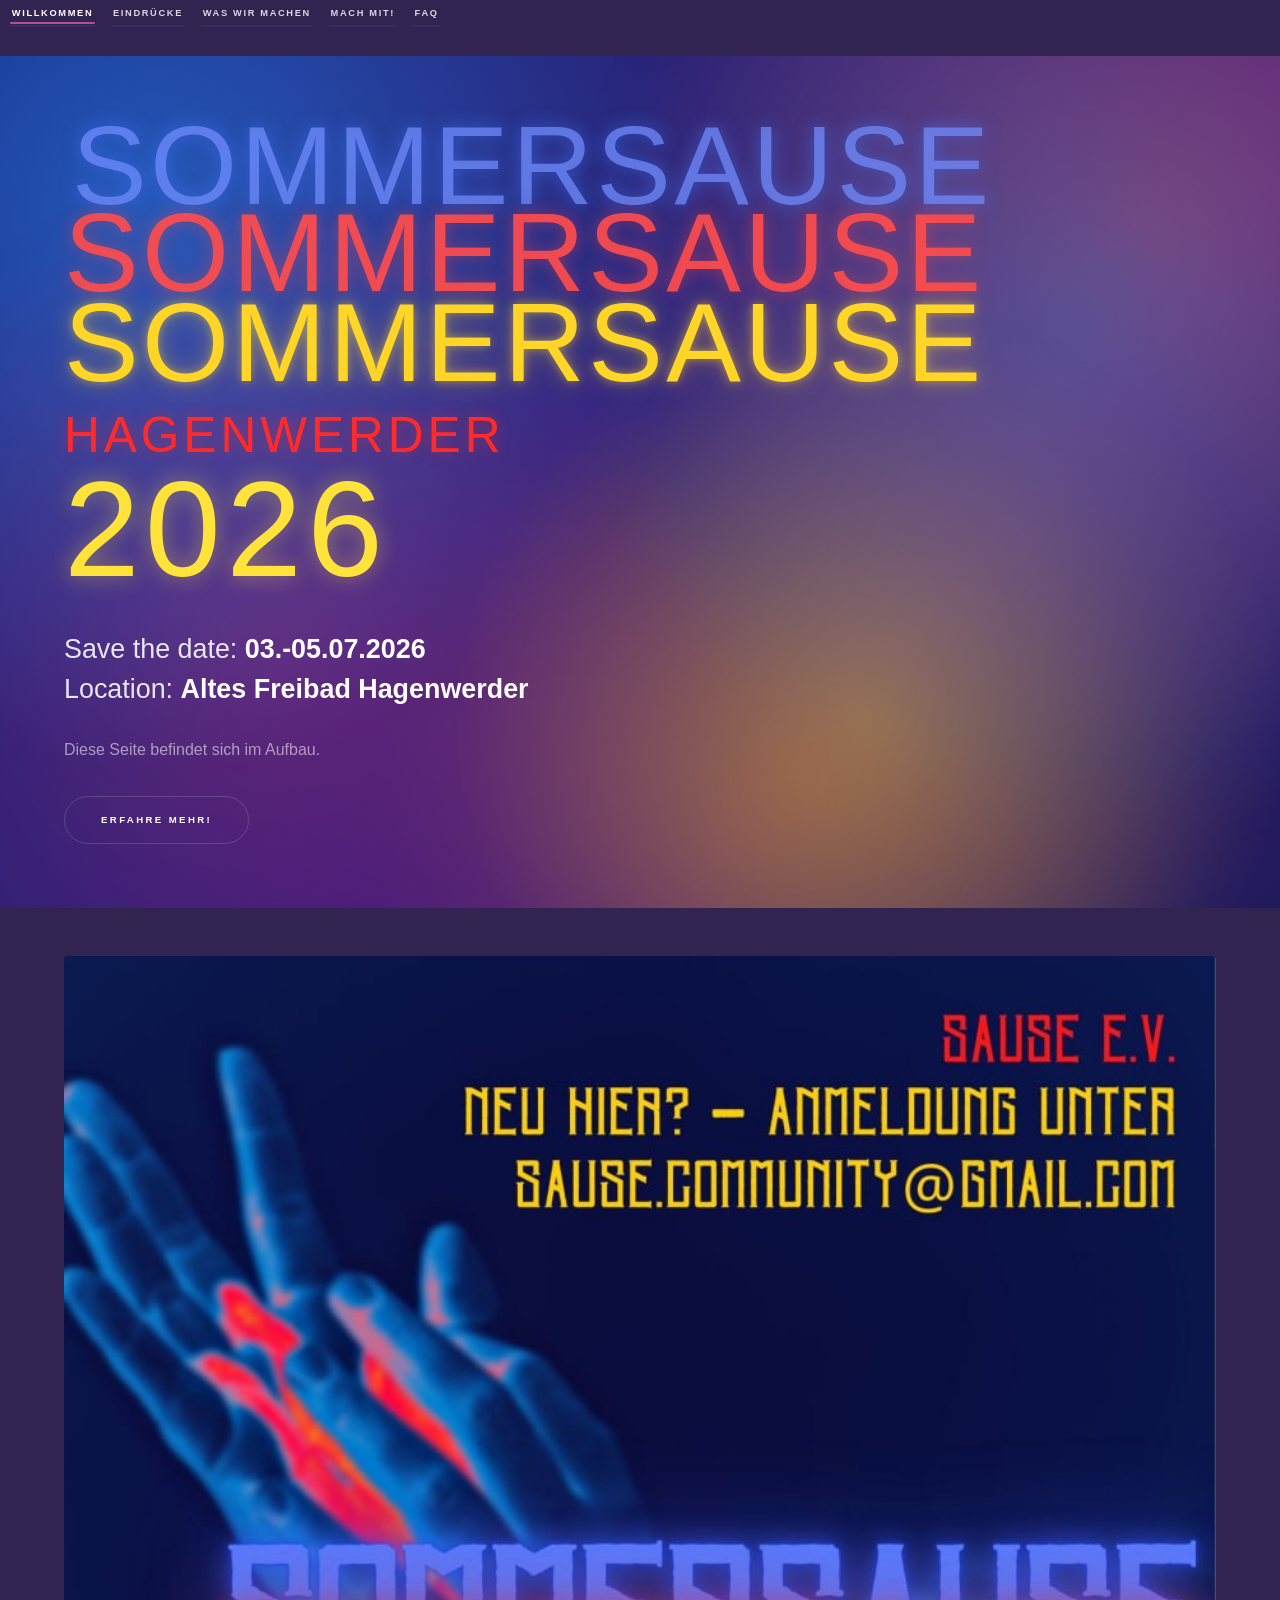
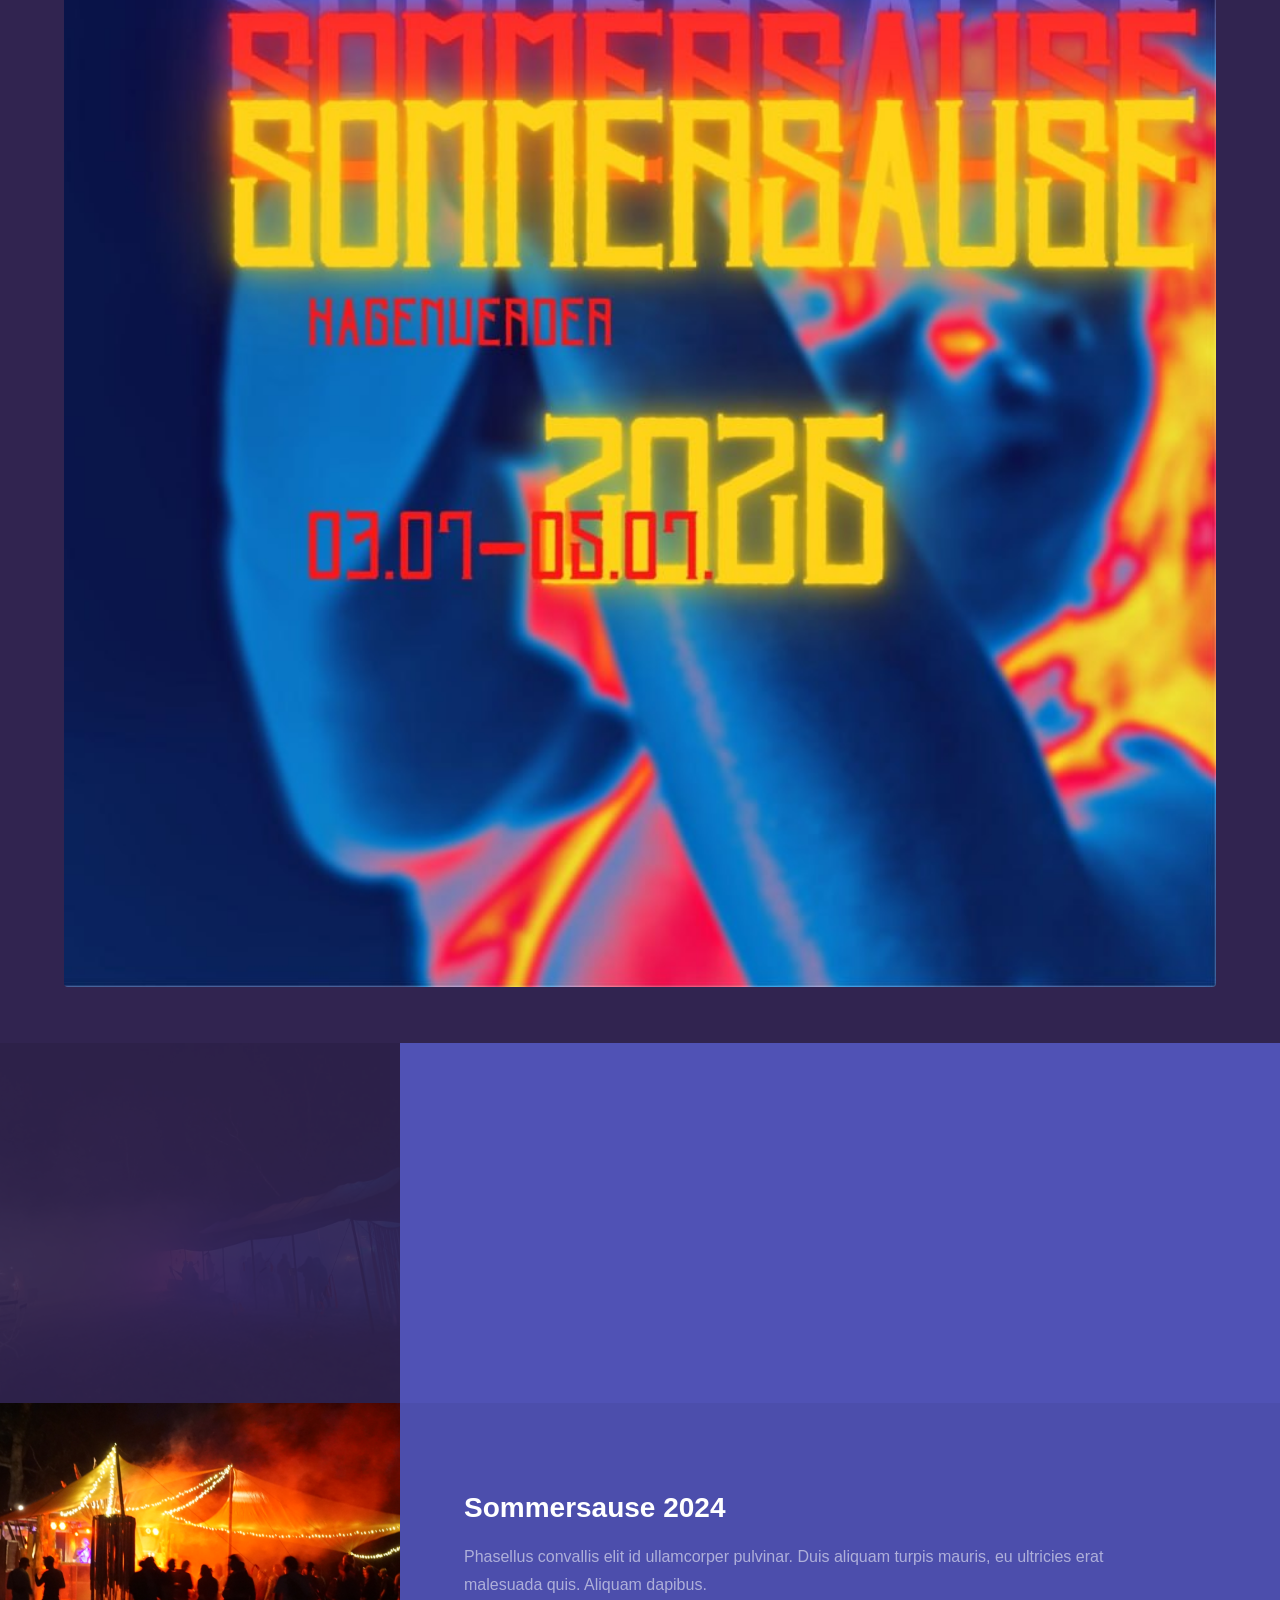
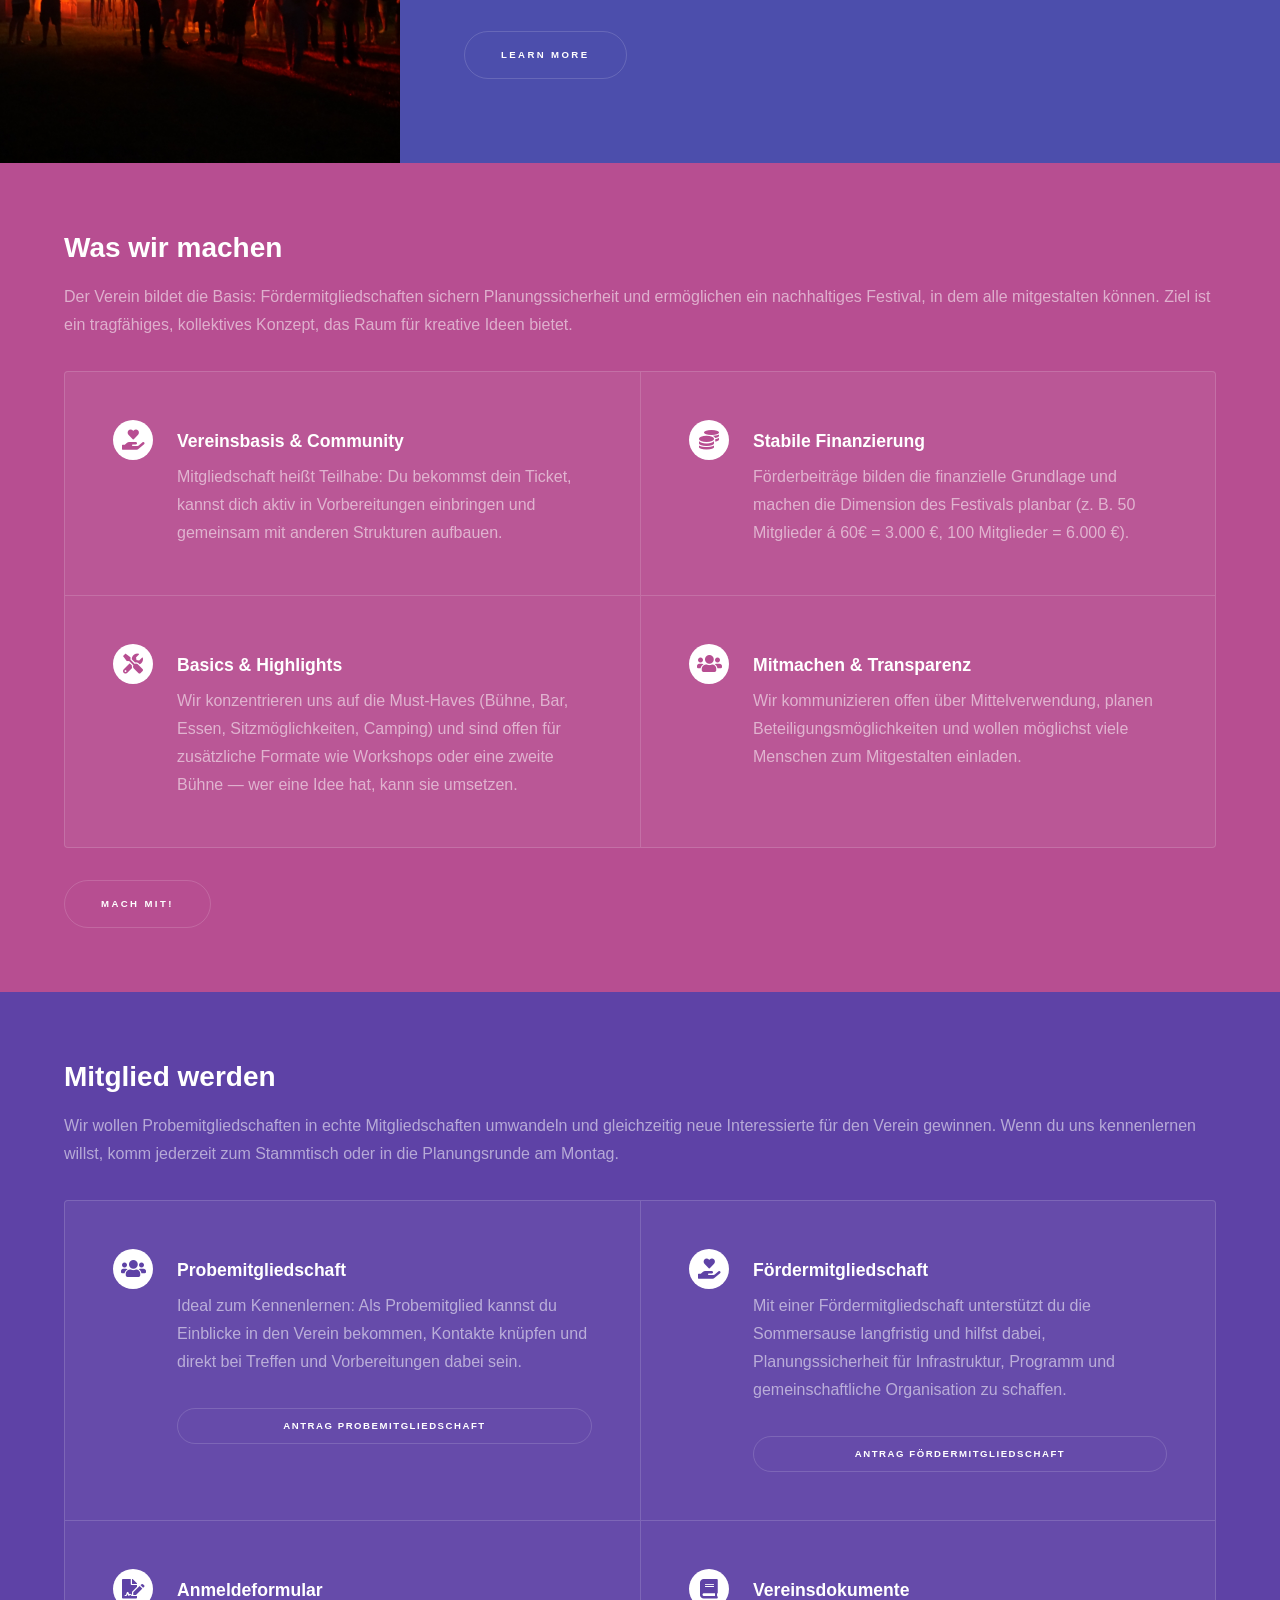
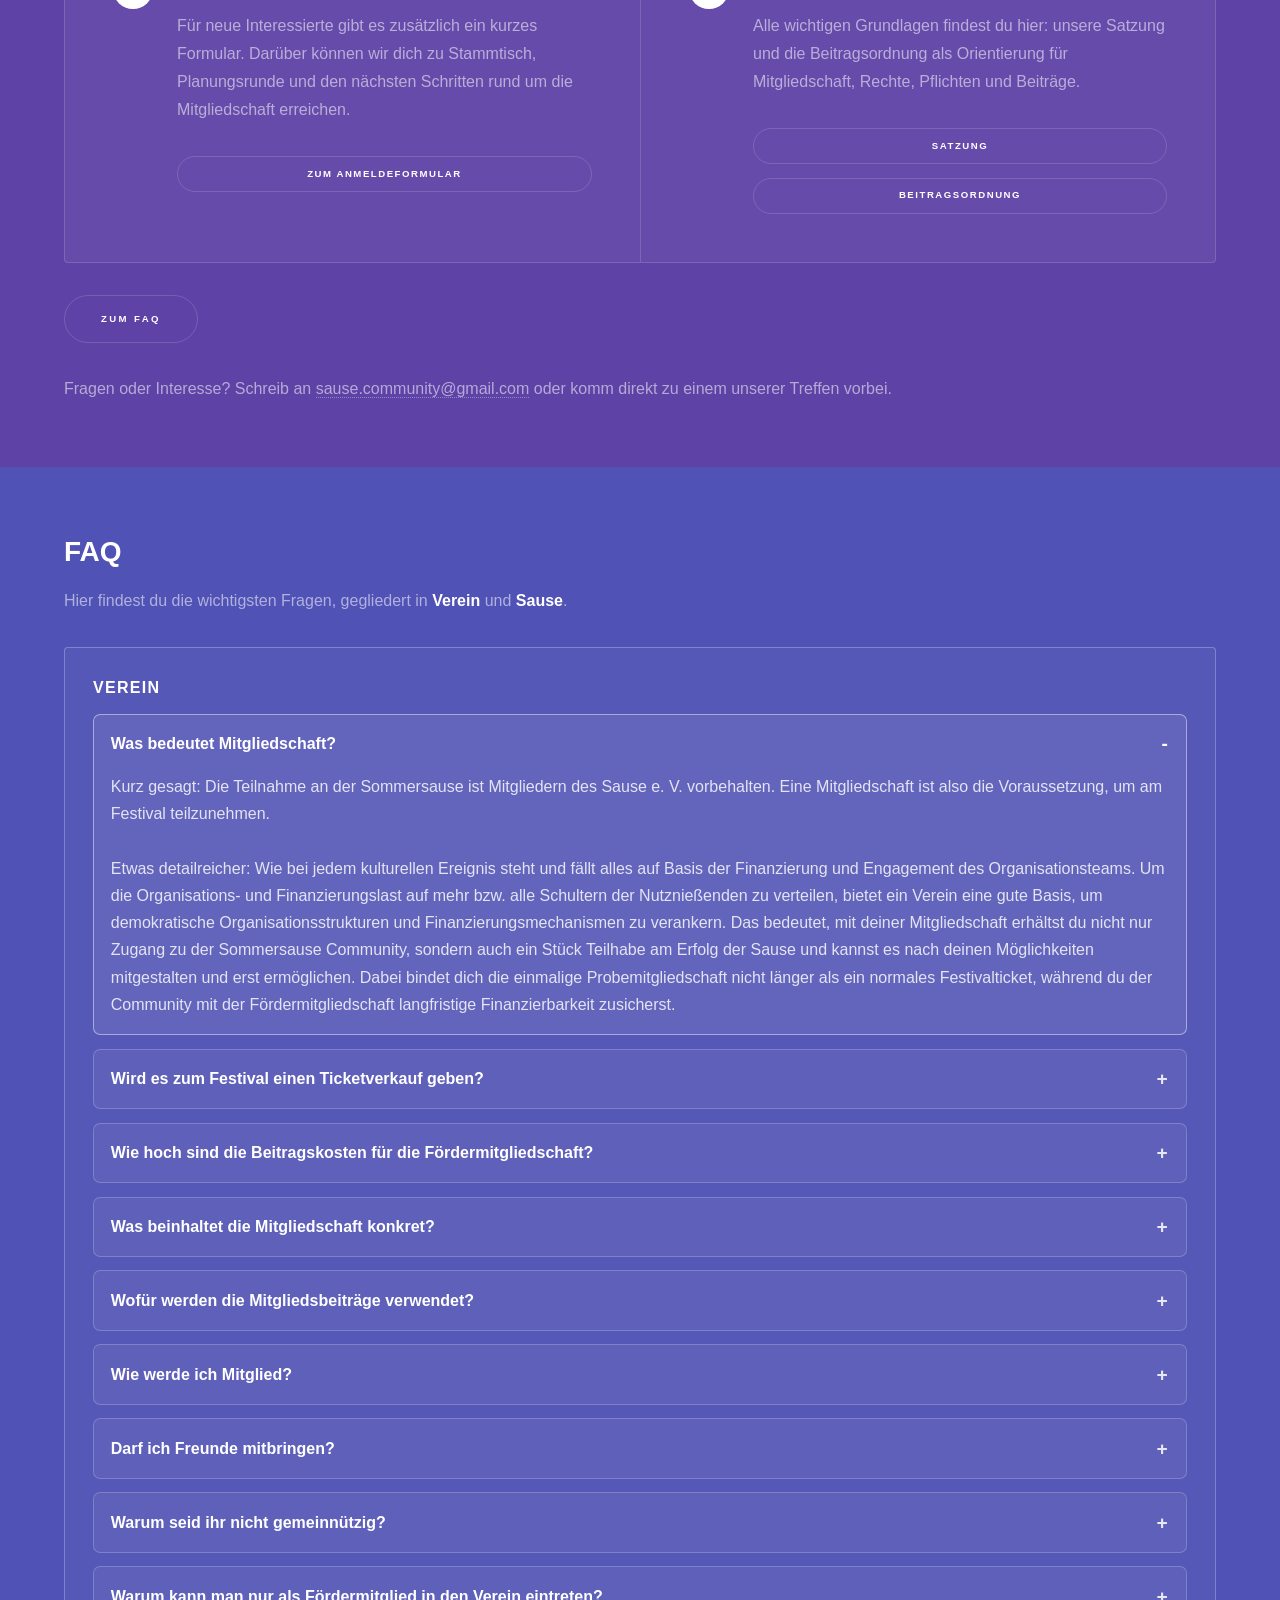
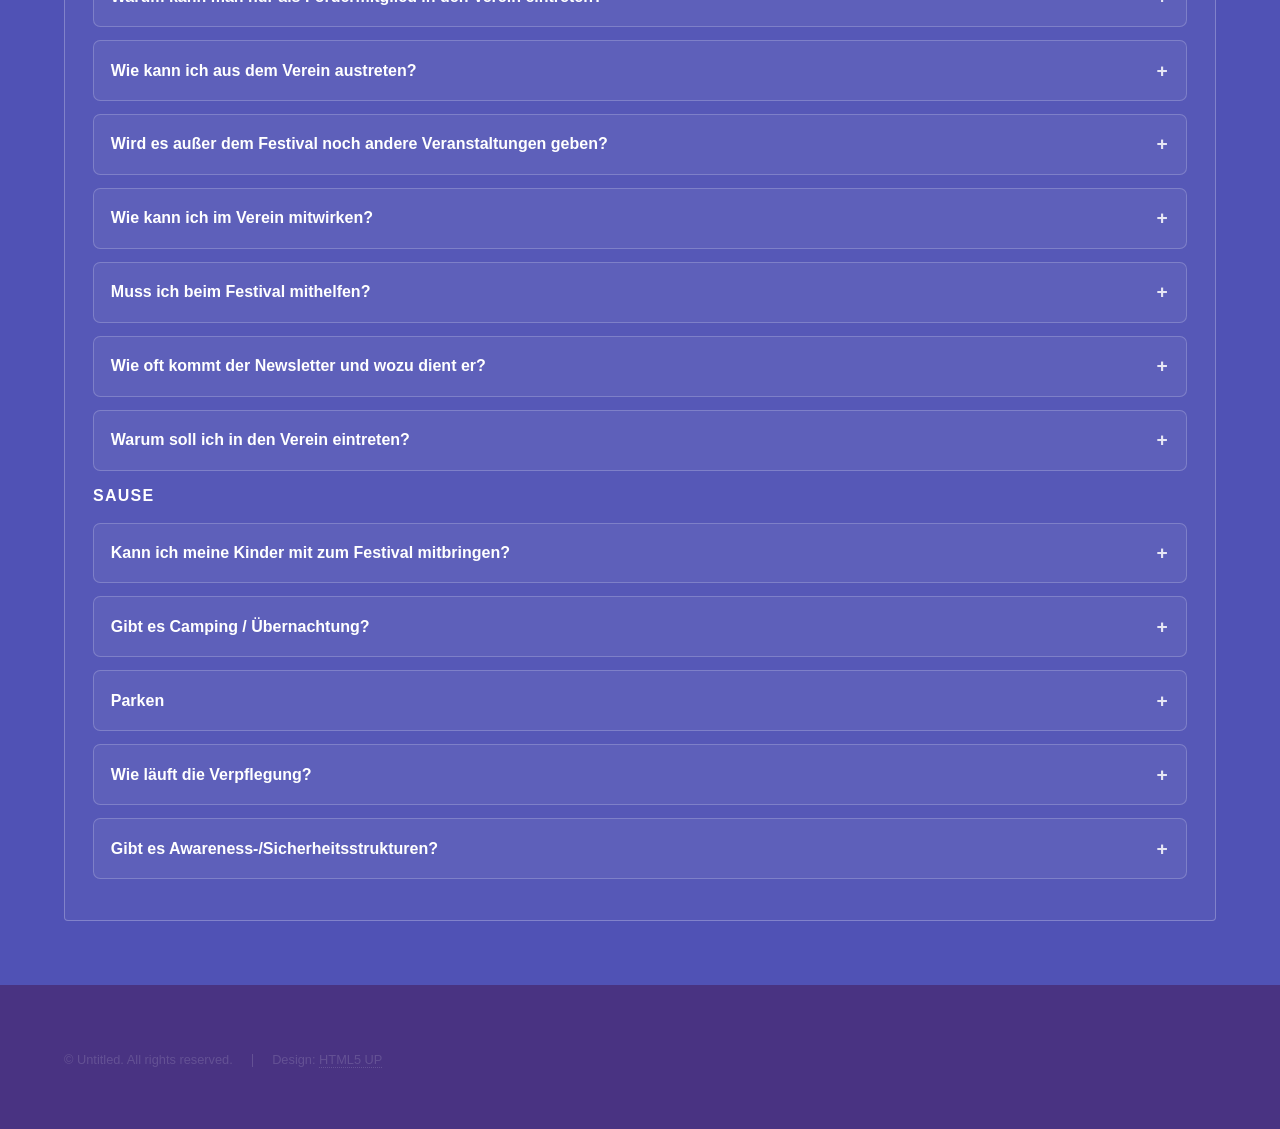
==== commit 8527f075: "nav bar" ====
--- a/index.html
+++ b/index.html
@@ -213,6 +213,62 @@
 
 			#mitmachen .features ul.actions.stacked li + li {
 				padding-top: 0.85em;
+			}
+
+			@media screen and (max-width: 1280px) {
+				#sidebar {
+					display: block;
+					height: 3.5em;
+					line-height: 3.5em;
+					padding: 0 0.65em;
+					text-align: left;
+					overflow-x: auto;
+					overflow-y: hidden;
+					-webkit-overflow-scrolling: touch;
+				}
+
+				#sidebar > .inner {
+					display: block;
+					height: 100%;
+					min-height: 0;
+				}
+
+				#sidebar nav {
+					height: 100%;
+				}
+
+				#sidebar nav > ul {
+					display: flex;
+					flex-wrap: nowrap;
+					gap: 1.05em;
+					height: 100%;
+					margin: 0;
+					padding: 0;
+				}
+
+				#sidebar nav > ul > li {
+					margin: 0;
+					line-height: inherit;
+					flex: 0 0 auto;
+				}
+
+				#sidebar nav a {
+					height: auto;
+					line-height: 1;
+					font-size: 0.58em;
+					letter-spacing: 0.18em;
+					padding: 0.95em 0.15em;
+					white-space: nowrap;
+					color: rgba(255, 255, 255, 0.82);
+				}
+
+				#sidebar nav a:after {
+					bottom: 0.35em;
+				}
+
+				#sidebar + #wrapper {
+					padding-top: 3.5em;
+				}
 			}
 
 			@media screen and (max-width: 736px) {
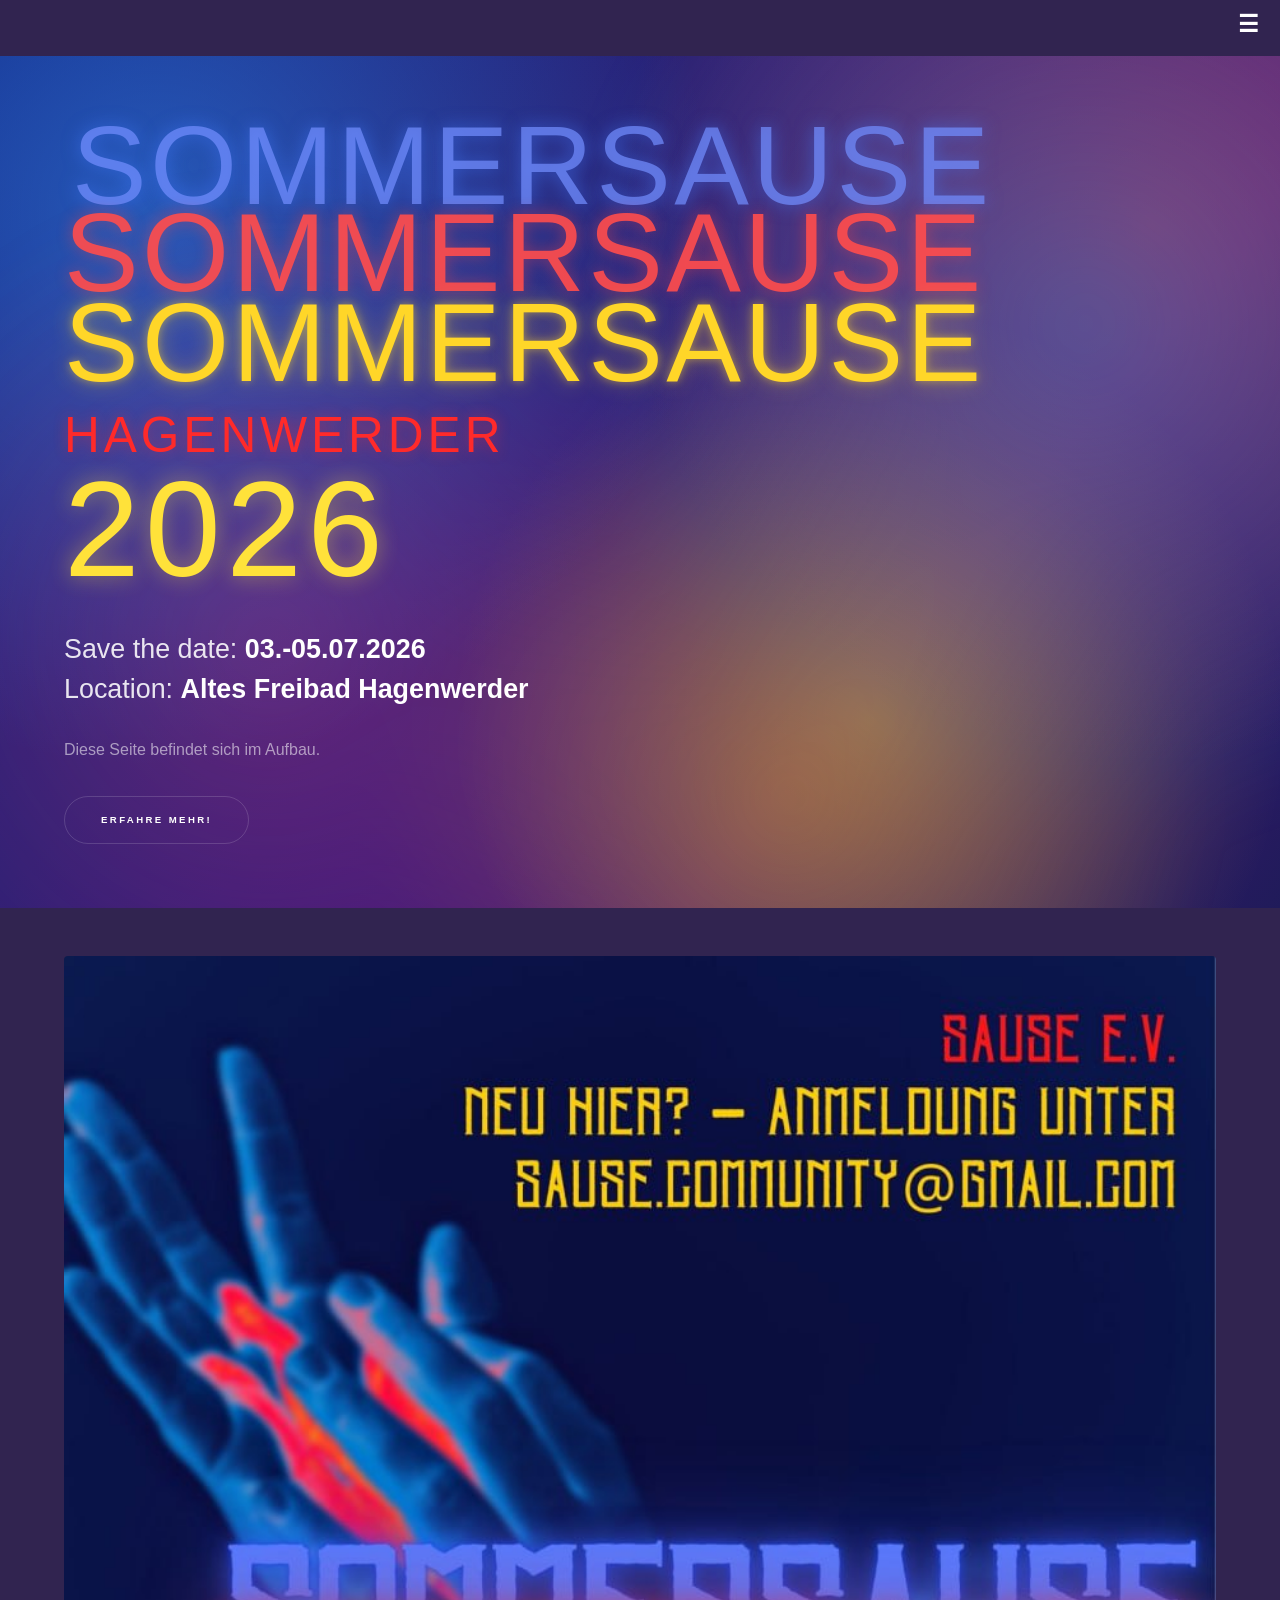
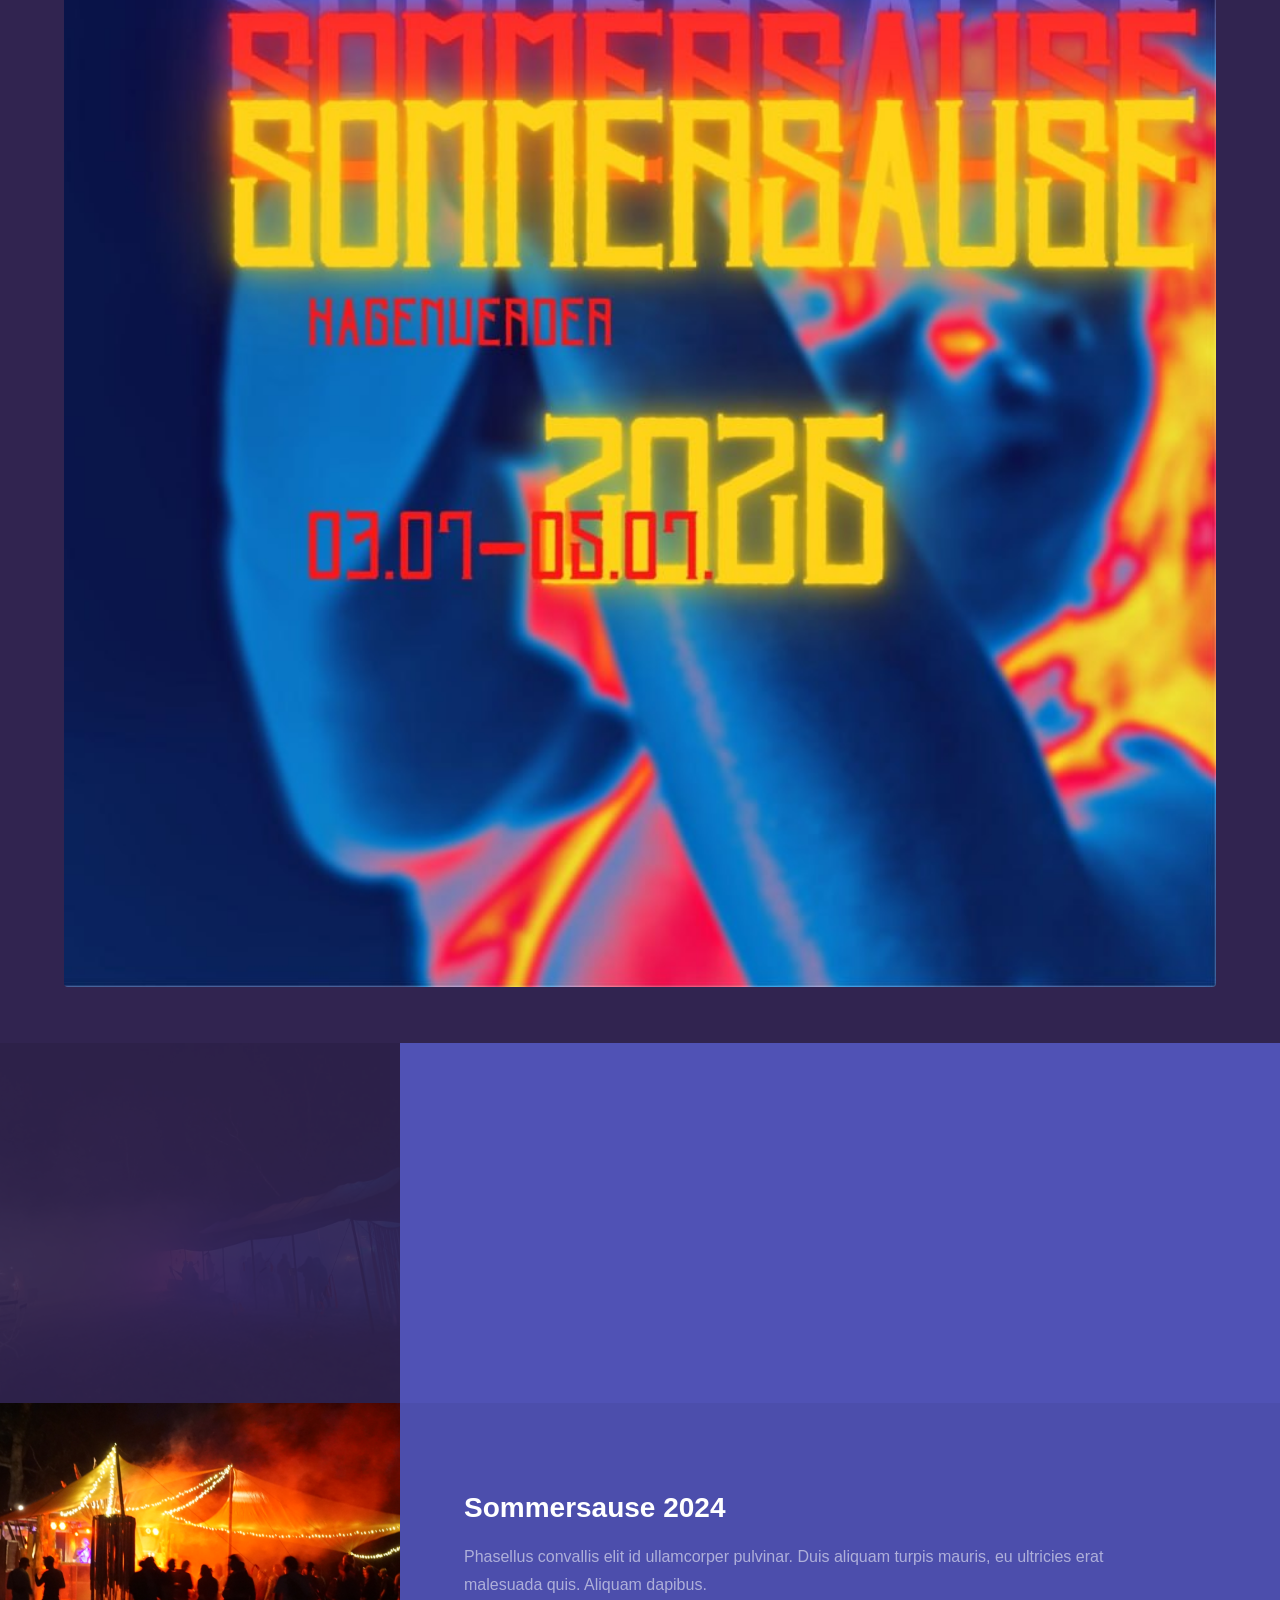
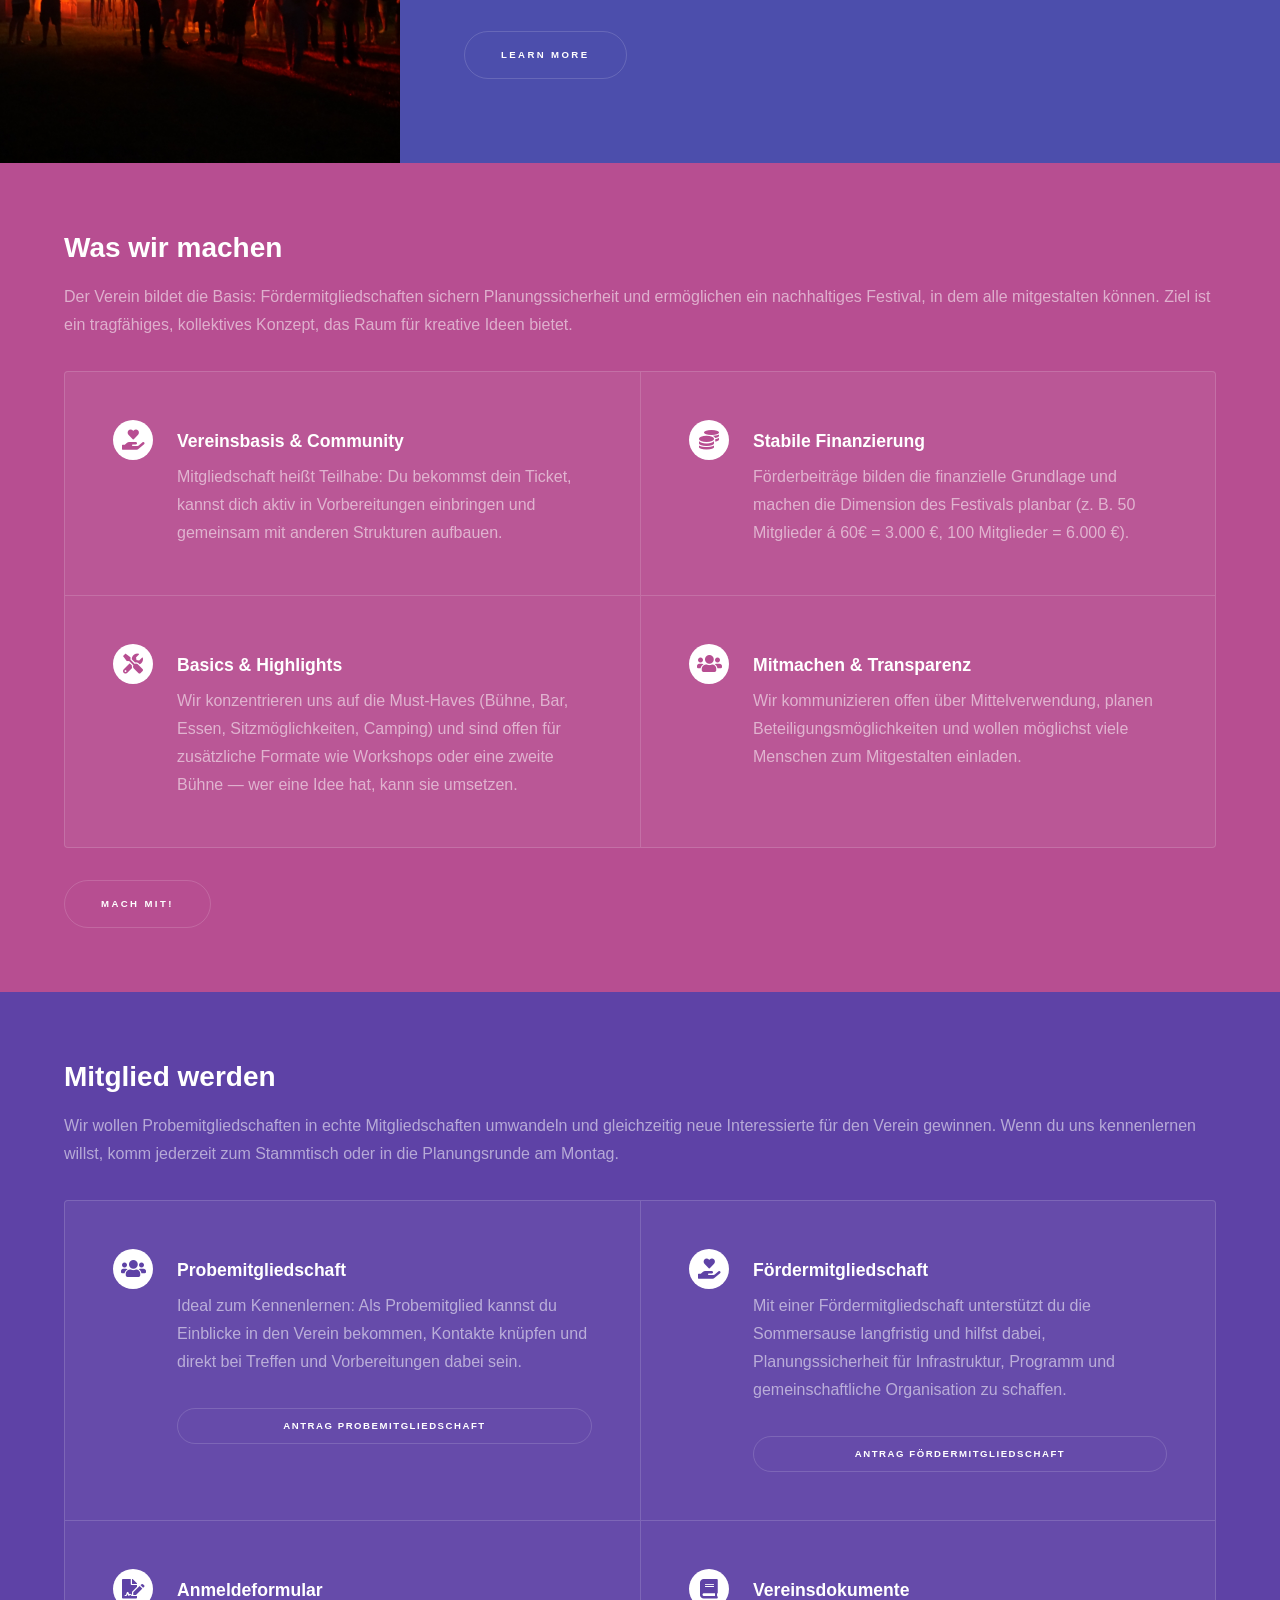
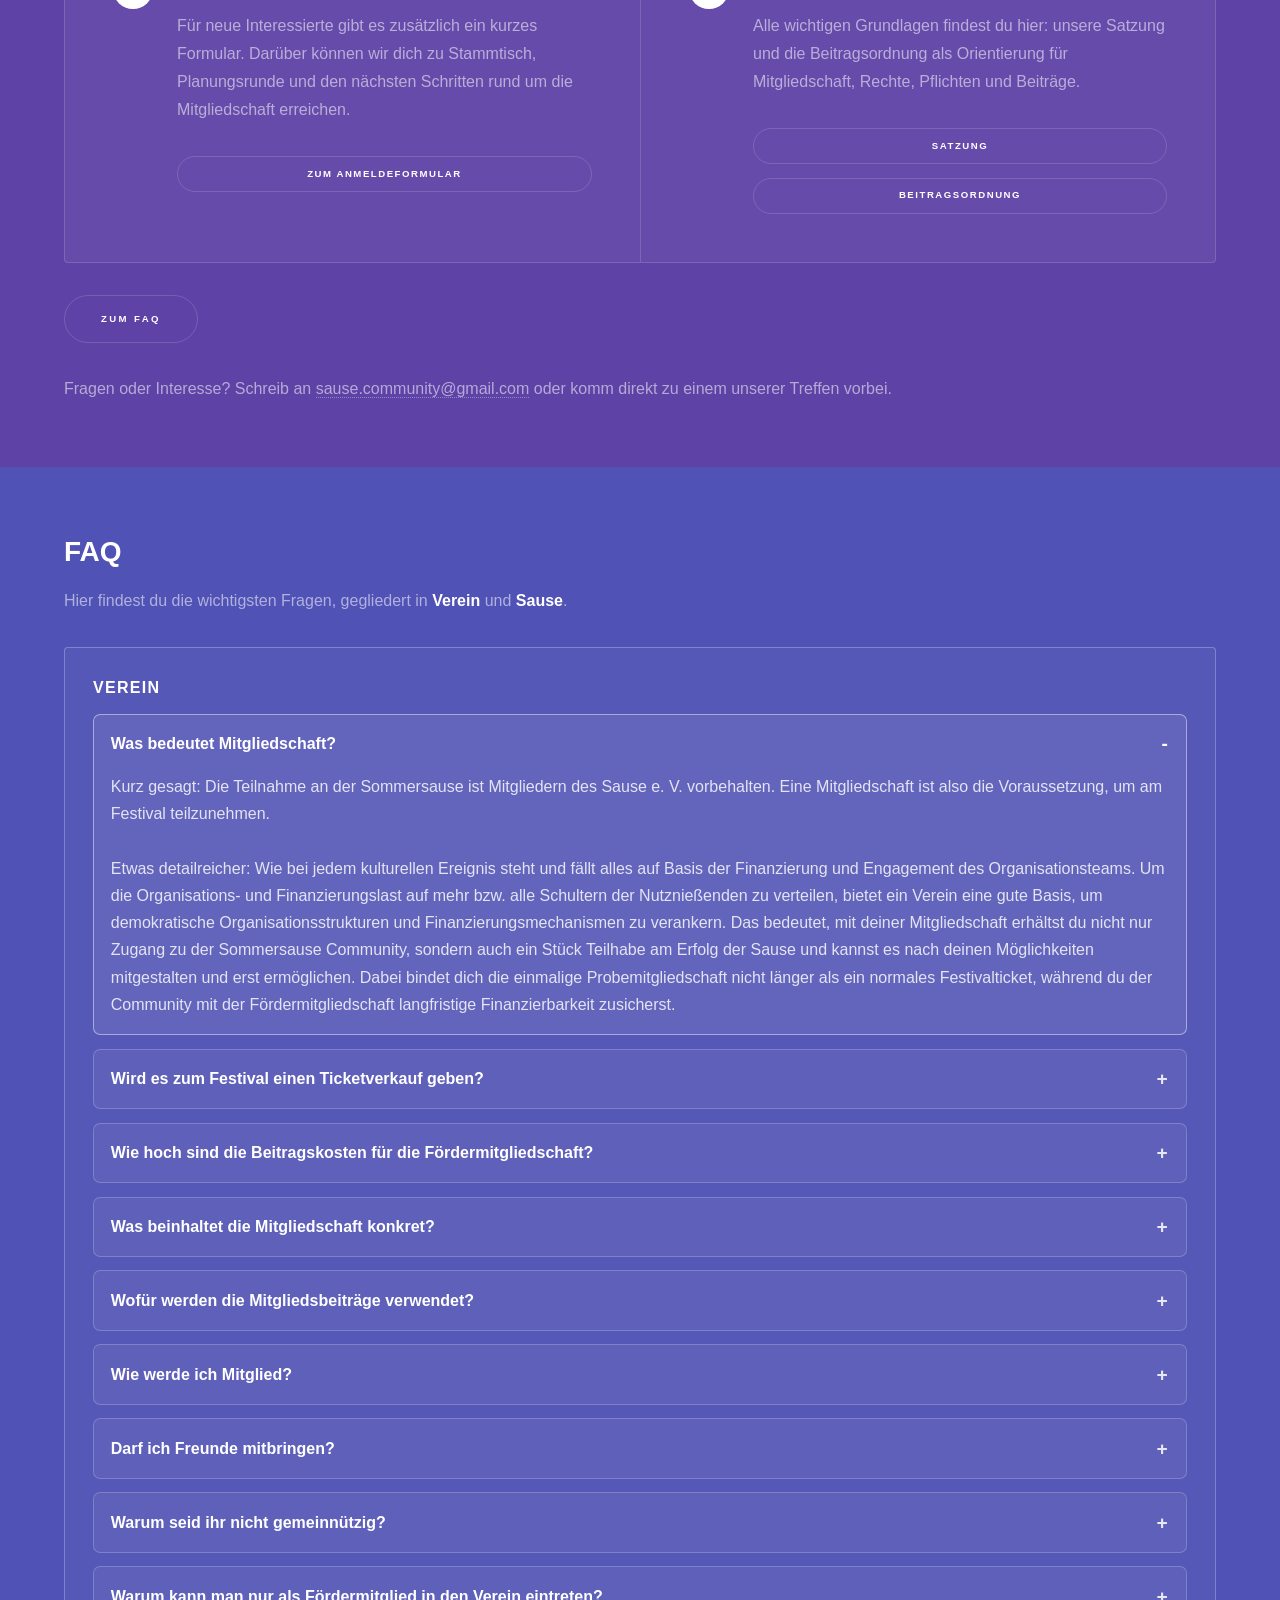
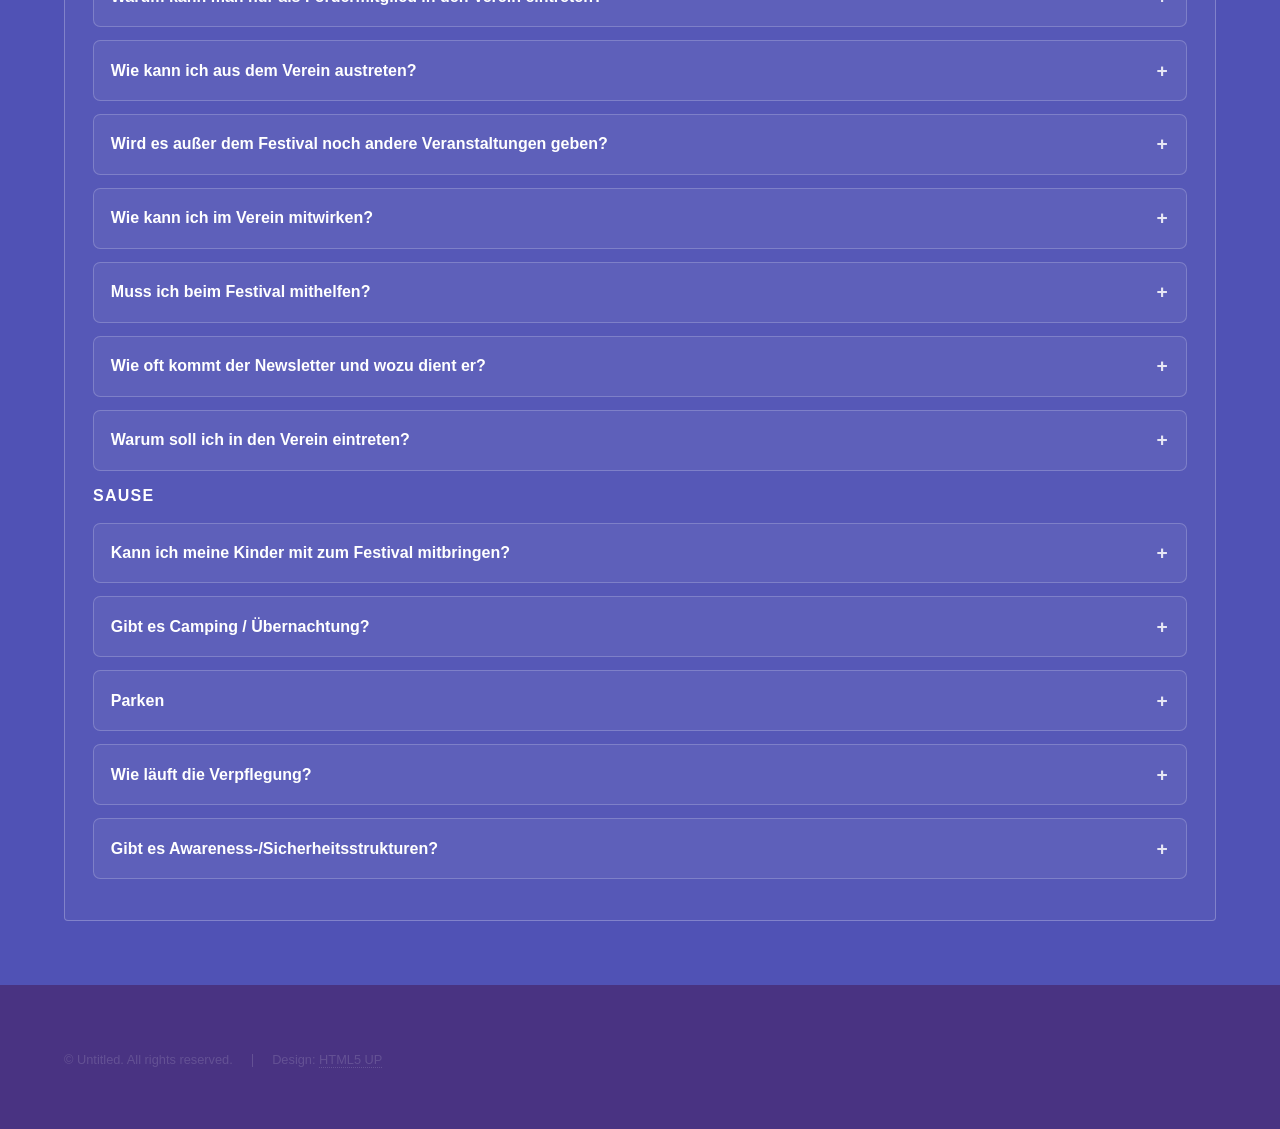
==== commit 48f24094: "hamburger menu" ====
--- a/index.html
+++ b/index.html
@@ -215,55 +215,109 @@
 				padding-top: 0.85em;
 			}
 
+				#sidebar .menu-toggle {
+					display: none;
+				}
+
 			@media screen and (max-width: 1280px) {
 				#sidebar {
 					display: block;
-					height: 3.5em;
-					line-height: 3.5em;
-					padding: 0 0.65em;
+					height: auto;
+					line-height: normal;
+					padding: 0;
 					text-align: left;
-					overflow-x: auto;
-					overflow-y: hidden;
-					-webkit-overflow-scrolling: touch;
+					overflow: visible;
 				}
 
 				#sidebar > .inner {
 					display: block;
-					height: 100%;
+					height: auto;
 					min-height: 0;
+					padding: 0.45em 0.75em;
+				}
+
+				#sidebar .menu-toggle {
+					display: block;
+					margin: 0 0 0 auto;
+					width: 2.4rem;
+					height: 2.2rem !important;
+					min-height: 0;
+					padding: 0 !important;
+					background: transparent !important;
+					border: 0 !important;
+					border-radius: 0 !important;
+					box-shadow: none !important;
+					color: transparent;
+					font-size: 0;
+					line-height: 1 !important;
+					cursor: pointer;
+					position: relative;
+				}
+
+				#sidebar .menu-toggle::before {
+					content: '☰';
+					position: absolute;
+					left: 50%;
+					top: 50%;
+					transform: translate(-50%, -50%);
+					font-size: 1.45rem;
+					line-height: 1;
+					color: #ffffff;
+					font-family: Arial, Helvetica, sans-serif;
+				}
+
+				#sidebar .menu-toggle::after {
+					display: none !important;
+				}
+
+				body.mobile-nav-open #sidebar .menu-toggle::before {
+					content: '✕';
+					font-size: 1.35rem;
 				}
 
 				#sidebar nav {
-					height: 100%;
+					display: none;
+					height: auto;
+					position: absolute;
+					top: 100%;
+					left: 0;
+					right: 0;
+					background: #312450;
+					padding: 0 0.75em 0.5em 0.75em;
+					border-top: 1px solid rgba(255, 255, 255, 0.15);
+					box-shadow: 0 0.9em 1.6em rgba(0, 0, 0, 0.35);
+				}
+
+				body.mobile-nav-open #sidebar nav {
+					display: block;
 				}
 
 				#sidebar nav > ul {
-					display: flex;
-					flex-wrap: nowrap;
-					gap: 1.05em;
-					height: 100%;
+					display: block;
+					height: auto;
 					margin: 0;
-					padding: 0;
+					padding: 0.35em 0 0.15em 0;
 				}
 
 				#sidebar nav > ul > li {
 					margin: 0;
-					line-height: inherit;
-					flex: 0 0 auto;
+					line-height: normal;
+					border-top: 1px solid rgba(255, 255, 255, 0.15);
 				}
 
 				#sidebar nav a {
+					display: block;
 					height: auto;
-					line-height: 1;
+					line-height: 1.25;
 					font-size: 0.58em;
 					letter-spacing: 0.18em;
-					padding: 0.95em 0.15em;
-					white-space: nowrap;
+					padding: 1.08em 0.35em;
+					white-space: normal;
 					color: rgba(255, 255, 255, 0.82);
 				}
 
 				#sidebar nav a:after {
-					bottom: 0.35em;
+					display: none;
 				}
 
 				#sidebar + #wrapper {
@@ -311,14 +365,15 @@
 	</head>
 	<body class="is-preload">
 
-		<!-- Sidebar -->
-			<section id="sidebar">
-				<div class="inner">
-					<nav>
-						<ul>
-							<li><a href="#welcome">Willkommen</a></li>
-							<li><a href="#impressions">Eindrücke</a></li>
-							<li><a href="#about">Was wir machen</a></li>
+			<!-- Sidebar -->
+				<section id="sidebar">
+					<div class="inner">
+						<button class="menu-toggle" type="button" aria-label="Menü öffnen" aria-expanded="false" aria-controls="site-menu"></button>
+						<nav id="site-menu">
+							<ul>
+								<li><a href="#welcome">Willkommen</a></li>
+								<li><a href="#impressions">Eindrücke</a></li>
+								<li><a href="#about">Was wir machen</a></li>
 							<li><a href="#mitmachen">Mach mit!</a></li>
 							<li><a href="#faq">FAQ</a></li>
 						</ul>
@@ -550,6 +605,47 @@
 			<script src="assets/js/util.js"></script>
 			<script src="assets/js/main.js"></script>
 			<script src="assets/js/faq.js"></script>
+			<script>
+				(function () {
+					var body = document.body;
+					var toggle = document.querySelector('#sidebar .menu-toggle');
+					var navLinks = document.querySelectorAll('#sidebar nav a');
+					var mq = window.matchMedia('(max-width: 1280px)');
+
+					if (!toggle) return;
+
+					function closeMenu() {
+						body.classList.remove('mobile-nav-open');
+						toggle.setAttribute('aria-expanded', 'false');
+						toggle.setAttribute('aria-label', 'Menü öffnen');
+					}
+
+					function openMenu() {
+						body.classList.add('mobile-nav-open');
+						toggle.setAttribute('aria-expanded', 'true');
+						toggle.setAttribute('aria-label', 'Menü schließen');
+					}
+
+					function syncState() {
+						if (!mq.matches) closeMenu();
+					}
+
+					toggle.addEventListener('click', function () {
+						if (!mq.matches) return;
+						if (body.classList.contains('mobile-nav-open')) closeMenu();
+						else openMenu();
+					});
+
+					navLinks.forEach(function (link) {
+						link.addEventListener('click', function () {
+							if (mq.matches) closeMenu();
+						});
+					});
+
+					mq.addEventListener('change', syncState);
+					syncState();
+				})();
+			</script>
 
 	</body>
 </html>
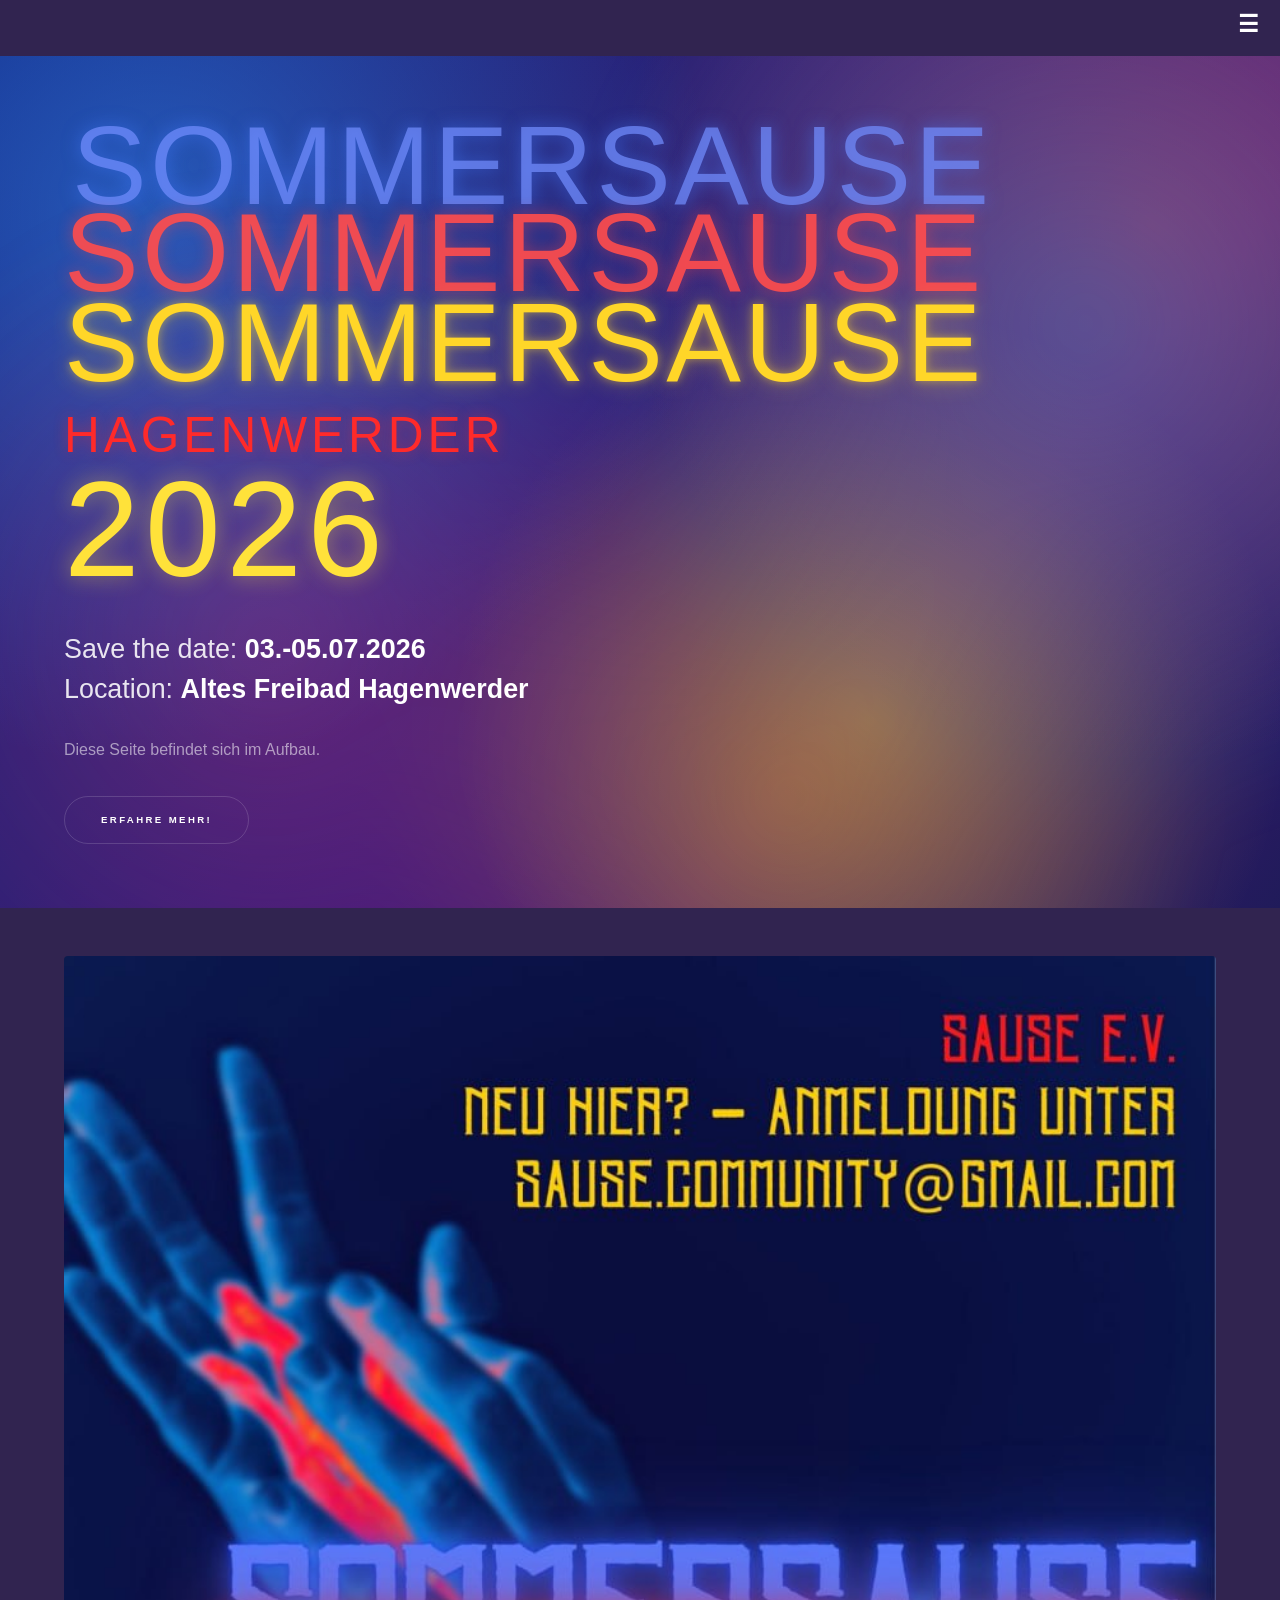
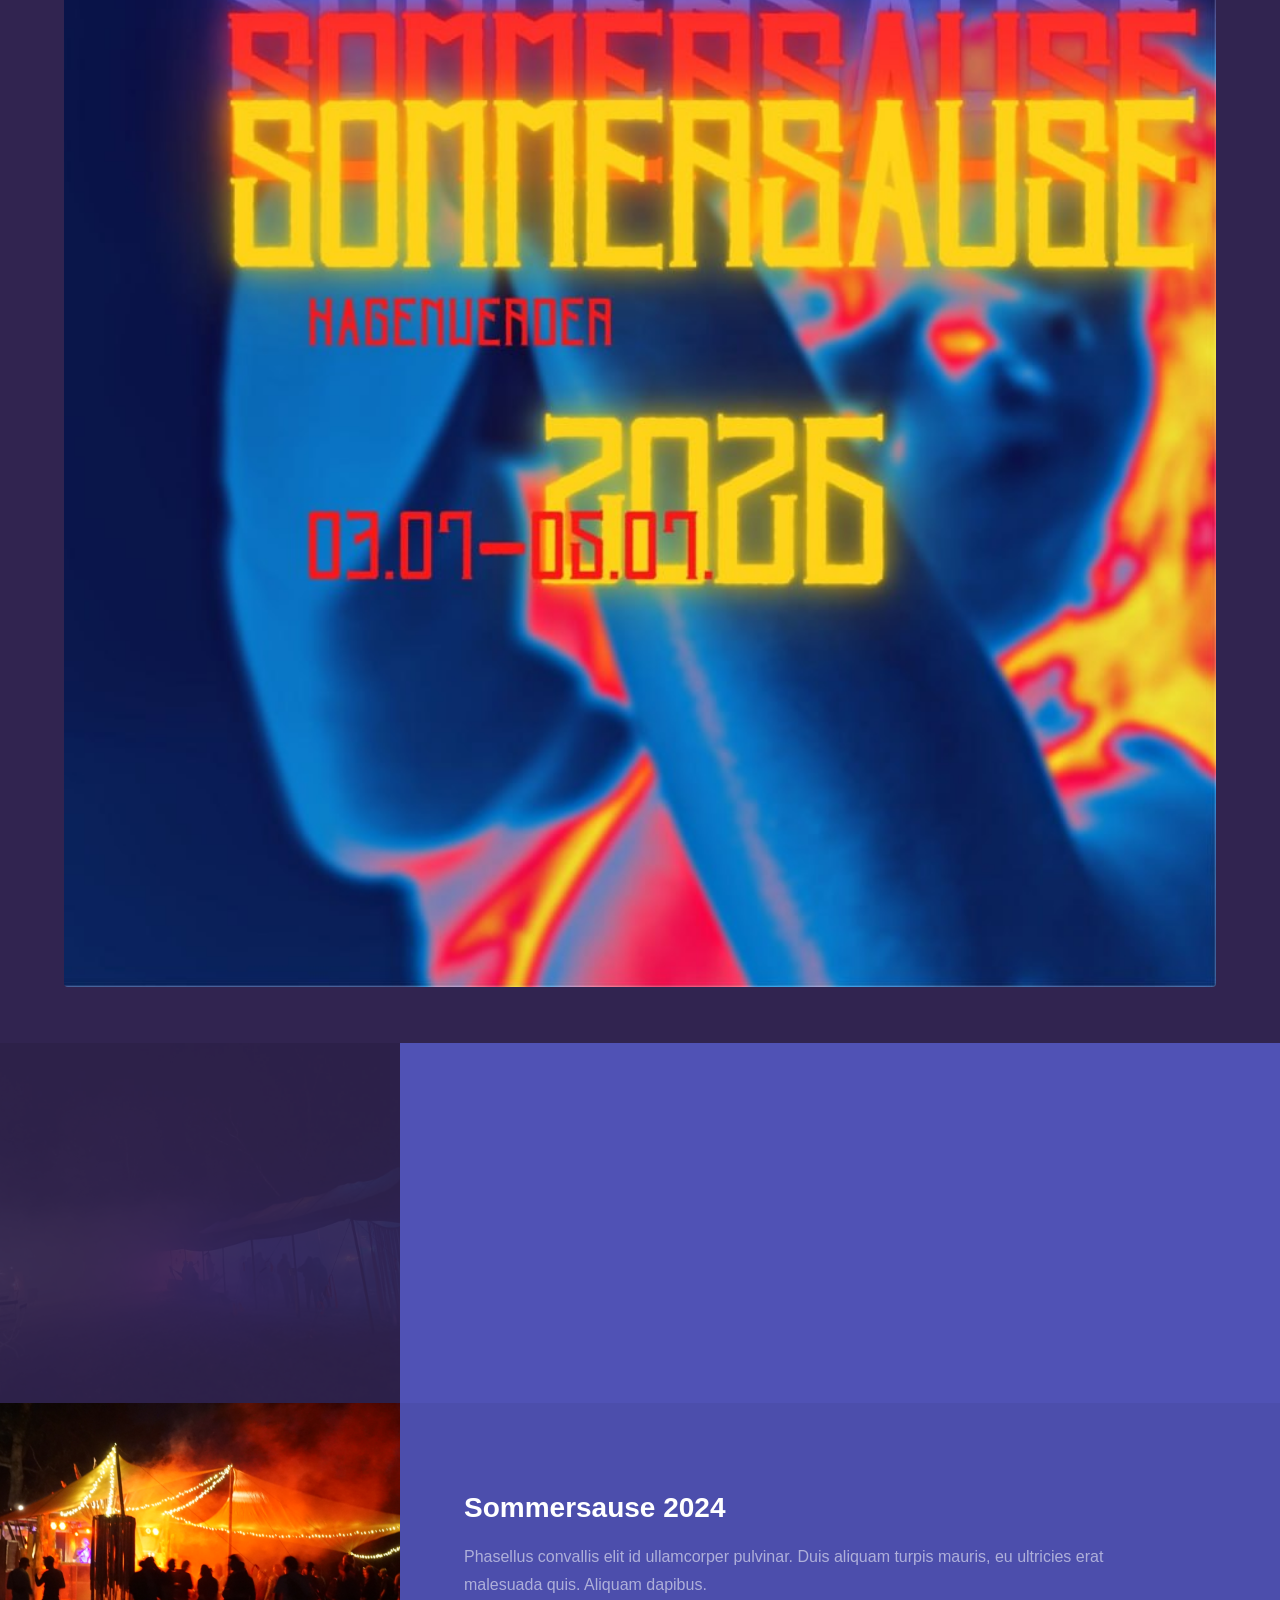
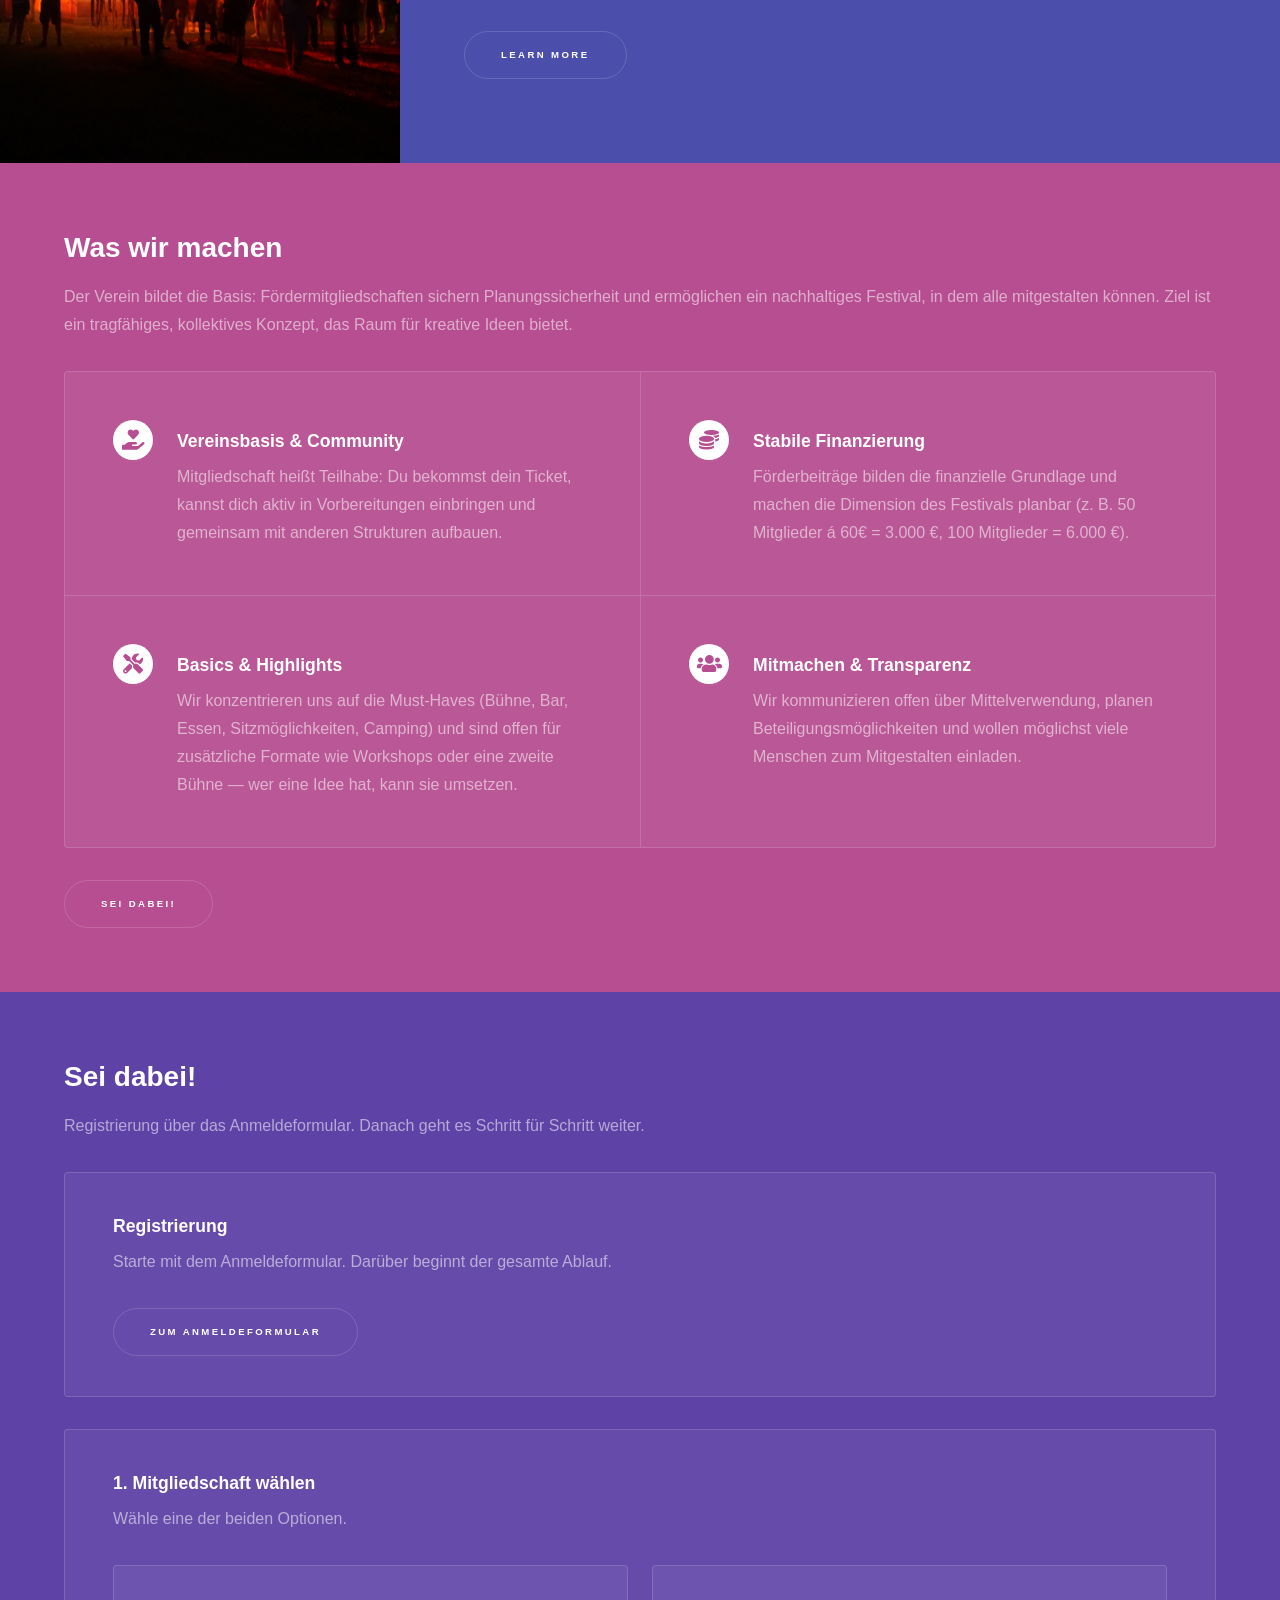
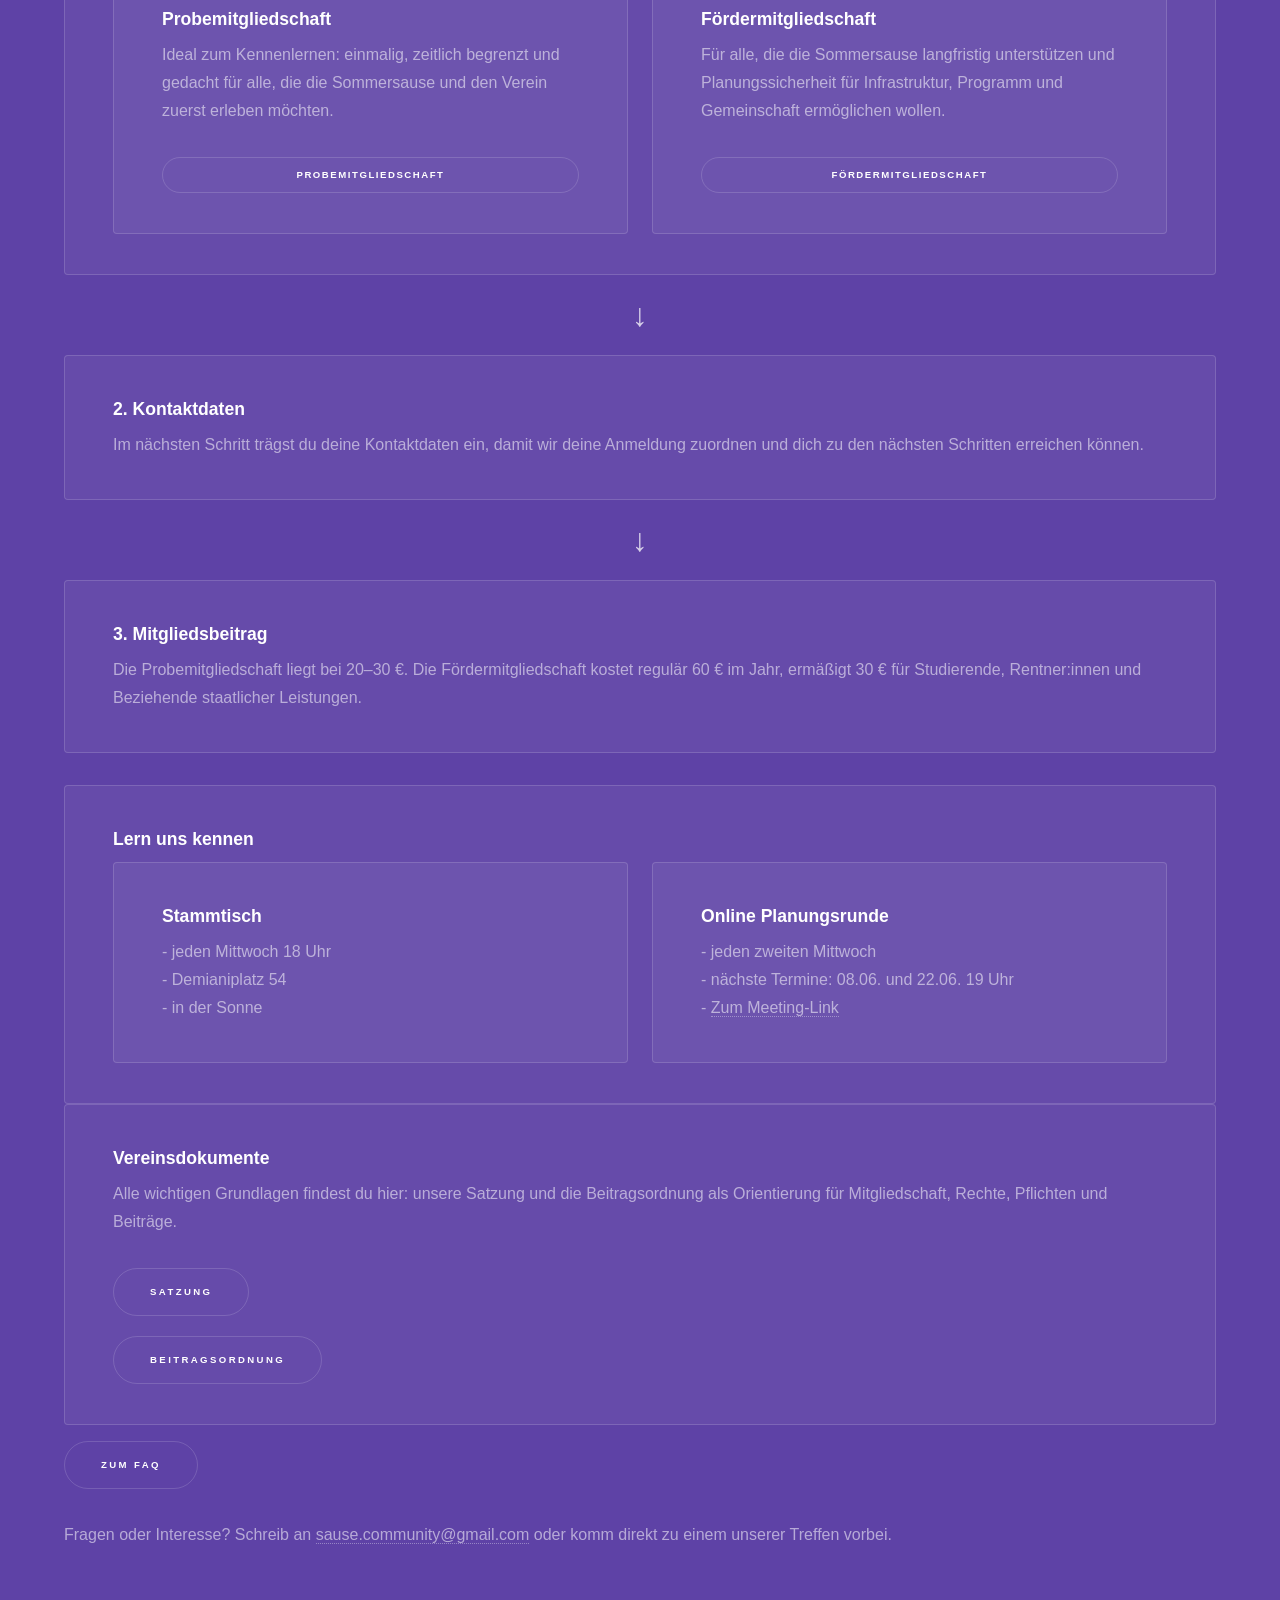
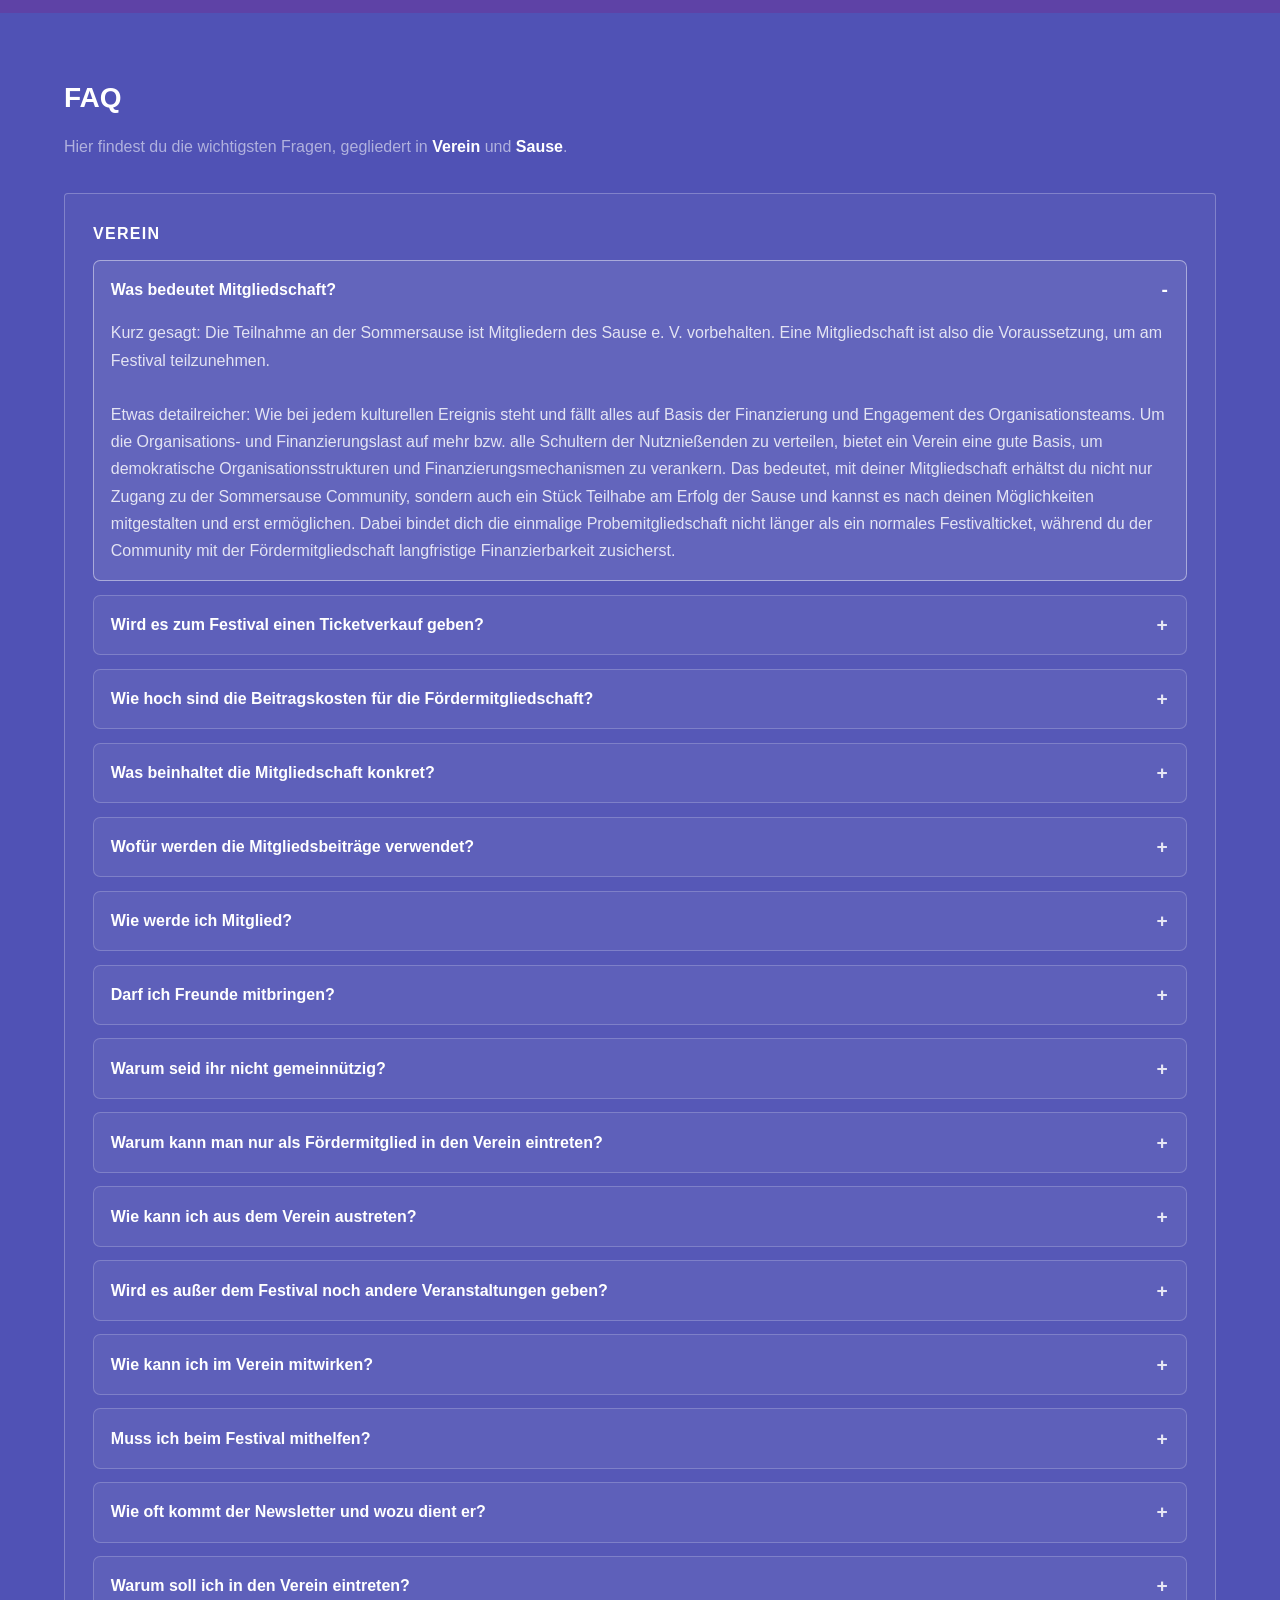
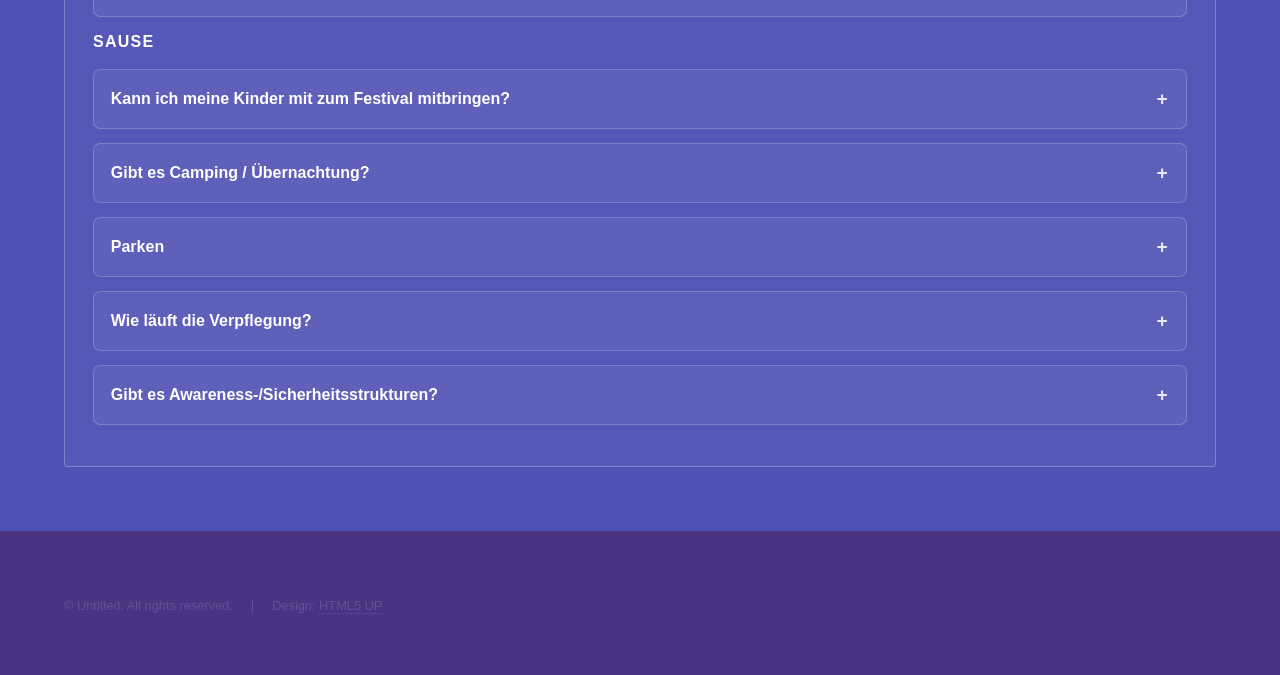
==== commit 35dd7231: "Registrierungsflow" ====
--- a/index.html
+++ b/index.html
@@ -215,6 +215,77 @@
 				padding-top: 0.85em;
 			}
 
+			#mitmachen .mitmachen-flow {
+				display: flex;
+				flex-direction: column;
+				gap: 1.5em;
+				margin: 2em 0;
+			}
+
+			#mitmachen .flow-step {
+				border: solid 1px rgba(255, 255, 255, 0.15);
+				background: rgba(255, 255, 255, 0.05);
+				border-radius: 0.25em;
+				padding: 2.5em 3em;
+			}
+
+			#mitmachen .flow-step h3 {
+				margin-bottom: 0.5em;
+			}
+
+			#mitmachen .flow-step p:last-child,
+			#mitmachen .flow-step ul.actions:last-child {
+				margin-bottom: 0;
+			}
+
+			#mitmachen .mitmachen-flow ul.actions {
+				margin-left: 0;
+				width: 100%;
+			}
+
+			#mitmachen .mitmachen-flow ul.actions li {
+				padding-left: 0;
+				width: 100%;
+			}
+
+			#mitmachen .mitmachen-flow ul.actions .button {
+				display: inline-flex;
+				align-items: center;
+				justify-content: center;
+				width: 100%;
+				max-width: 100%;
+				height: auto;
+				min-height: 3.75em;
+				line-height: 1.35;
+				padding: 0.95em 1.4em;
+				white-space: normal;
+				overflow-wrap: break-word;
+				letter-spacing: 0.16em;
+				text-align: center;
+			}
+
+			#mitmachen .flow-arrow {
+				align-self: center;
+				font-size: 2rem;
+				line-height: 1;
+				color: rgba(255, 255, 255, 0.75);
+			}
+
+			#mitmachen .membership-options {
+				display: flex;
+				flex-wrap: wrap;
+				gap: 1.5em;
+			}
+
+			#mitmachen .membership-options .flow-step {
+				flex: 1 1 18rem;
+				margin: 0;
+			}
+
+			#mitmachen .faq-link-actions {
+				margin-top: 1em;
+			}
+
 				#sidebar .menu-toggle {
 					display: none;
 				}
@@ -374,7 +445,7 @@
 								<li><a href="#welcome">Willkommen</a></li>
 								<li><a href="#impressions">Eindrücke</a></li>
 								<li><a href="#about">Was wir machen</a></li>
-							<li><a href="#mitmachen">Mach mit!</a></li>
+							<li><a href="#mitmachen">Sei dabei!</a></li>
 							<li><a href="#faq">FAQ</a></li>
 						</ul>
 					</nav>
@@ -479,7 +550,7 @@
 								</section>
 							</div>
 							<ul class="actions">
-								<li><a href="#mitmachen" class="button scrolly">Mach mit!</a></li>
+								<li><a href="#mitmachen" class="button scrolly">Sei dabei!</a></li>
 							</ul>
 						</div>
 					</section>
@@ -488,7 +559,7 @@
 					<section id="mitmachen" class="wrapper style1 fade-up">
 						<!--
 						<div class="inner">
-							<h2>Mach mit!</h2>
+							<h2>Sei dabei!</h2>
 							<p>Phasellus convallis elit id ullamcorper pulvinar. Duis aliquam turpis mauris, eu ultricies erat malesuada quis. Aliquam dapibus, lacus eget hendrerit bibendum, urna est aliquam sem, sit amet imperdiet est velit quis lorem.</p>
 							<div class="split style1">
 								<section>
@@ -529,45 +600,74 @@
 							</div>
 						</div>
 						-->
-						<div class="inner">
-							<h2>Mitglied werden</h2>
-							<p>Wir wollen Probemitgliedschaften in echte Mitgliedschaften umwandeln und gleichzeitig neue Interessierte für den Verein gewinnen. Wenn du uns kennenlernen willst, komm jederzeit zum Stammtisch oder in die Planungsrunde am Montag.</p>
-							<div class="features">
-								<section>
-									<span class="icon solid major fa-users"></span>
-									<h3>Probemitgliedschaft</h3>
-									<p>Ideal zum Kennenlernen: Als Probemitglied kannst du Einblicke in den Verein bekommen, Kontakte knüpfen und direkt bei Treffen und Vorbereitungen dabei sein.</p>
-									<ul class="actions">
-										<li><a href="https://drive.google.com/file/d/19xELGPFKnwmxDdrmSKMEPZoifKQ5cesV/view?usp=share_link" class="button" target="_blank" rel="noopener noreferrer">Antrag Probemitgliedschaft</a></li>
-									</ul>
-								</section>
-								<section>
-									<span class="icon solid major fa-hand-holding-heart"></span>
-									<h3>Fördermitgliedschaft</h3>
-									<p>Mit einer Fördermitgliedschaft unterstützt du die Sommersause langfristig und hilfst dabei, Planungssicherheit für Infrastruktur, Programm und gemeinschaftliche Organisation zu schaffen.</p>
-									<ul class="actions">
-										<li><a href="https://drive.google.com/file/d/1uAYF8wAabOeeq98sODorAoOp3CmZZDes/view?usp=share_link" class="button" target="_blank" rel="noopener noreferrer">Antrag Fördermitgliedschaft</a></li>
-									</ul>
-								</section>
-								<section>
-									<span class="icon solid major fa-file-signature"></span>
-									<h3>Anmeldeformular</h3>
-									<p>Für neue Interessierte gibt es zusätzlich ein kurzes Formular. Darüber können wir dich zu Stammtisch, Planungsrunde und den nächsten Schritten rund um die Mitgliedschaft erreichen.</p>
-									<ul class="actions">
-										<li><a href="https://forms.gle/41eBUdBzmFYxEkRx6" class="button" target="_blank" rel="noopener noreferrer">Zum Anmeldeformular</a></li>
-									</ul>
-								</section>
-								<section>
-									<span class="icon solid major fa-book"></span>
-									<h3>Vereinsdokumente</h3>
-									<p>Alle wichtigen Grundlagen findest du hier: unsere Satzung und die Beitragsordnung als Orientierung für Mitgliedschaft, Rechte, Pflichten und Beiträge.</p>
-									<ul class="actions stacked">
-										<li><a href="https://drive.google.com/file/d/1sOHg5JLNQGTxfNG4JayVEYnnqtJJlRCd/view?usp=share_link" class="button" target="_blank" rel="noopener noreferrer">Satzung</a></li>
-										<li><a href="https://drive.google.com/file/d/1zeSF3cJtXi3--_nPCU-9R9-GbfyTD3C2/view?usp=share_link" class="button" target="_blank" rel="noopener noreferrer">Beitragsordnung</a></li>
-										</ul>
+						<div class="inner">
+							<h2>Sei dabei!</h2>
+							<p>Registrierung über das Anmeldeformular. Danach geht es Schritt für Schritt weiter.</p>
+							<section class="flow-step">
+								<h3>Registrierung</h3>
+								<p>Starte mit dem Anmeldeformular. Darüber beginnt der gesamte Ablauf.</p>
+								<ul class="actions">
+									<li><a href="https://forms.gle/41eBUdBzmFYxEkRx6" class="button" target="_blank" rel="noopener noreferrer">Zum Anmeldeformular</a></li>
+								</ul>
+							</section>
+							<div class="mitmachen-flow">
+								<section class="flow-step">
+									<h3>1. Mitgliedschaft wählen</h3>
+									<p>Wähle eine der beiden Optionen.</p>
+									<div class="membership-options">
+										<section class="flow-step">
+											<h3>Probemitgliedschaft</h3>
+											<p>Ideal zum Kennenlernen: einmalig, zeitlich begrenzt und gedacht für alle, die die Sommersause und den Verein zuerst erleben möchten.</p>
+											<ul class="actions">
+												<li><a href="https://drive.google.com/file/d/19xELGPFKnwmxDdrmSKMEPZoifKQ5cesV/view?usp=share_link" class="button" target="_blank" rel="noopener noreferrer">Probemitgliedschaft</a></li>
+											</ul>
+										</section>
+										<section class="flow-step">
+											<h3>Fördermitgliedschaft</h3>
+											<p>Für alle, die die Sommersause langfristig unterstützen und Planungssicherheit für Infrastruktur, Programm und Gemeinschaft ermöglichen wollen.</p>
+											<ul class="actions">
+												<li><a href="https://drive.google.com/file/d/1uAYF8wAabOeeq98sODorAoOp3CmZZDes/view?usp=share_link" class="button" target="_blank" rel="noopener noreferrer">Fördermitgliedschaft</a></li>
+											</ul>
 										</section>
 									</div>
-									<ul class="actions">
+								</section>
+								<div class="flow-arrow" aria-hidden="true">↓</div>
+								<section class="flow-step">
+									<h3>2. Kontaktdaten</h3>
+									<p>Im nächsten Schritt trägst du deine Kontaktdaten ein, damit wir deine Anmeldung zuordnen und dich zu den nächsten Schritten erreichen können.</p>
+								</section>
+								<div class="flow-arrow" aria-hidden="true">↓</div>
+								<section class="flow-step">
+									<h3>3. Mitgliedsbeitrag</h3>
+									<p>Die Probemitgliedschaft liegt bei 20–30 €. Die Fördermitgliedschaft kostet regulär 60 € im Jahr, ermäßigt 30 € für Studierende, Rentner:innen und Beziehende staatlicher Leistungen.</p>
+								</section>
+							</div>
+							<section class="flow-step">
+								<h3>Lern uns kennen</h3>
+								<div class="membership-options">
+									<section class="flow-step">
+										<h3>Stammtisch</h3>
+										<p>- jeden Mittwoch 18 Uhr<br />
+										- Demianiplatz 54<br />
+										- in der Sonne</p>
+									</section>
+									<section class="flow-step">
+										<h3>Online Planungsrunde</h3>
+										<p>- jeden zweiten Mittwoch<br />
+										- nächste Termine: 08.06. und 22.06. 19 Uhr<br />
+										- <a href="https://tu-berlin.zoom-x.de/j/68175093406?pwd=I2D9iOuK7JjO7BqhccjydRJXUNkGzX.1" target="_blank" rel="noopener noreferrer">Zum Meeting-Link</a></p>
+									</section>
+								</div>
+							</section>
+							<section class="flow-step">
+								<h3>Vereinsdokumente</h3>
+								<p>Alle wichtigen Grundlagen findest du hier: unsere Satzung und die Beitragsordnung als Orientierung für Mitgliedschaft, Rechte, Pflichten und Beiträge.</p>
+								<ul class="actions stacked">
+									<li><a href="https://drive.google.com/file/d/1sOHg5JLNQGTxfNG4JayVEYnnqtJJlRCd/view?usp=share_link" class="button" target="_blank" rel="noopener noreferrer">Satzung</a></li>
+									<li><a href="https://drive.google.com/file/d/1zeSF3cJtXi3--_nPCU-9R9-GbfyTD3C2/view?usp=share_link" class="button" target="_blank" rel="noopener noreferrer">Beitragsordnung</a></li>
+								</ul>
+							</section>
+									<ul class="actions faq-link-actions">
 										<li><a href="#faq" class="button scrolly">Zum FAQ</a></li>
 									</ul>
 									<p>Fragen oder Interesse? Schreib an <a href="mailto:sause.community@gmail.com">sause.community@gmail.com</a> oder komm direkt zu einem unserer Treffen vorbei.</p>
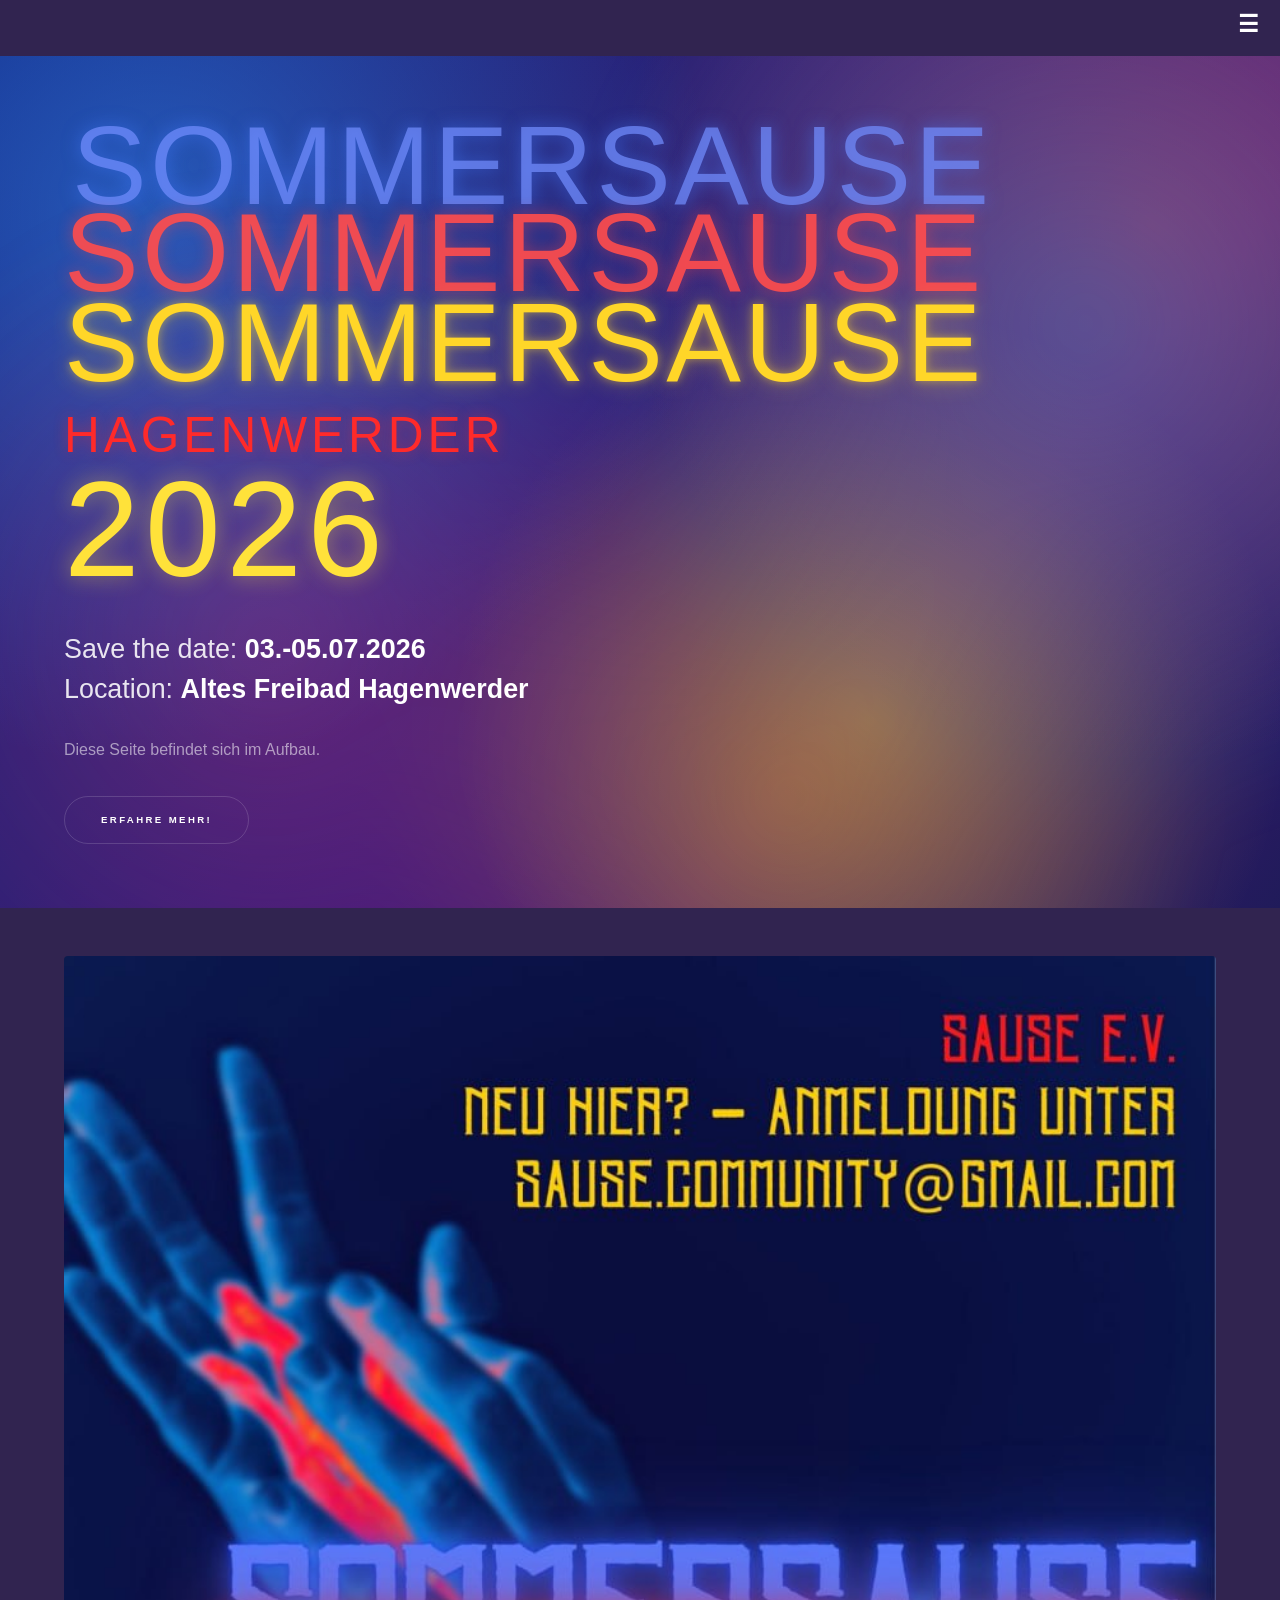
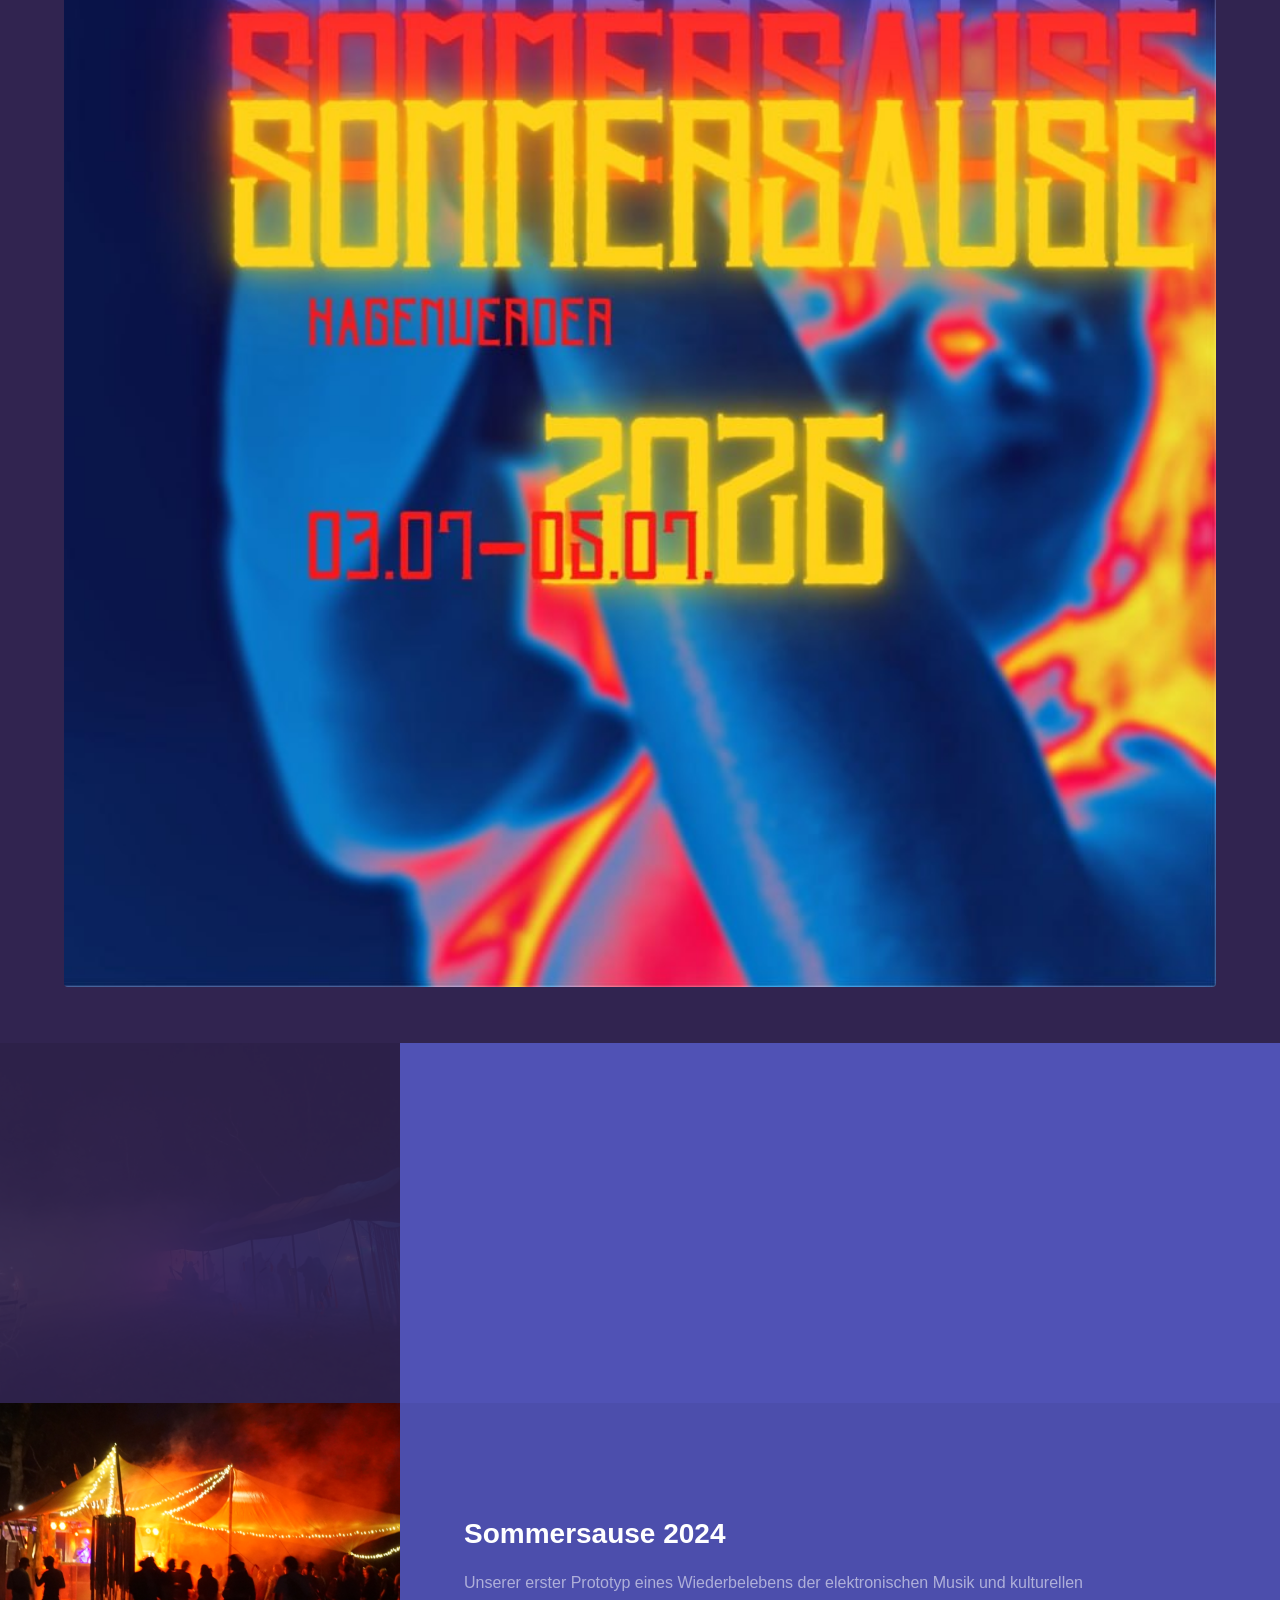
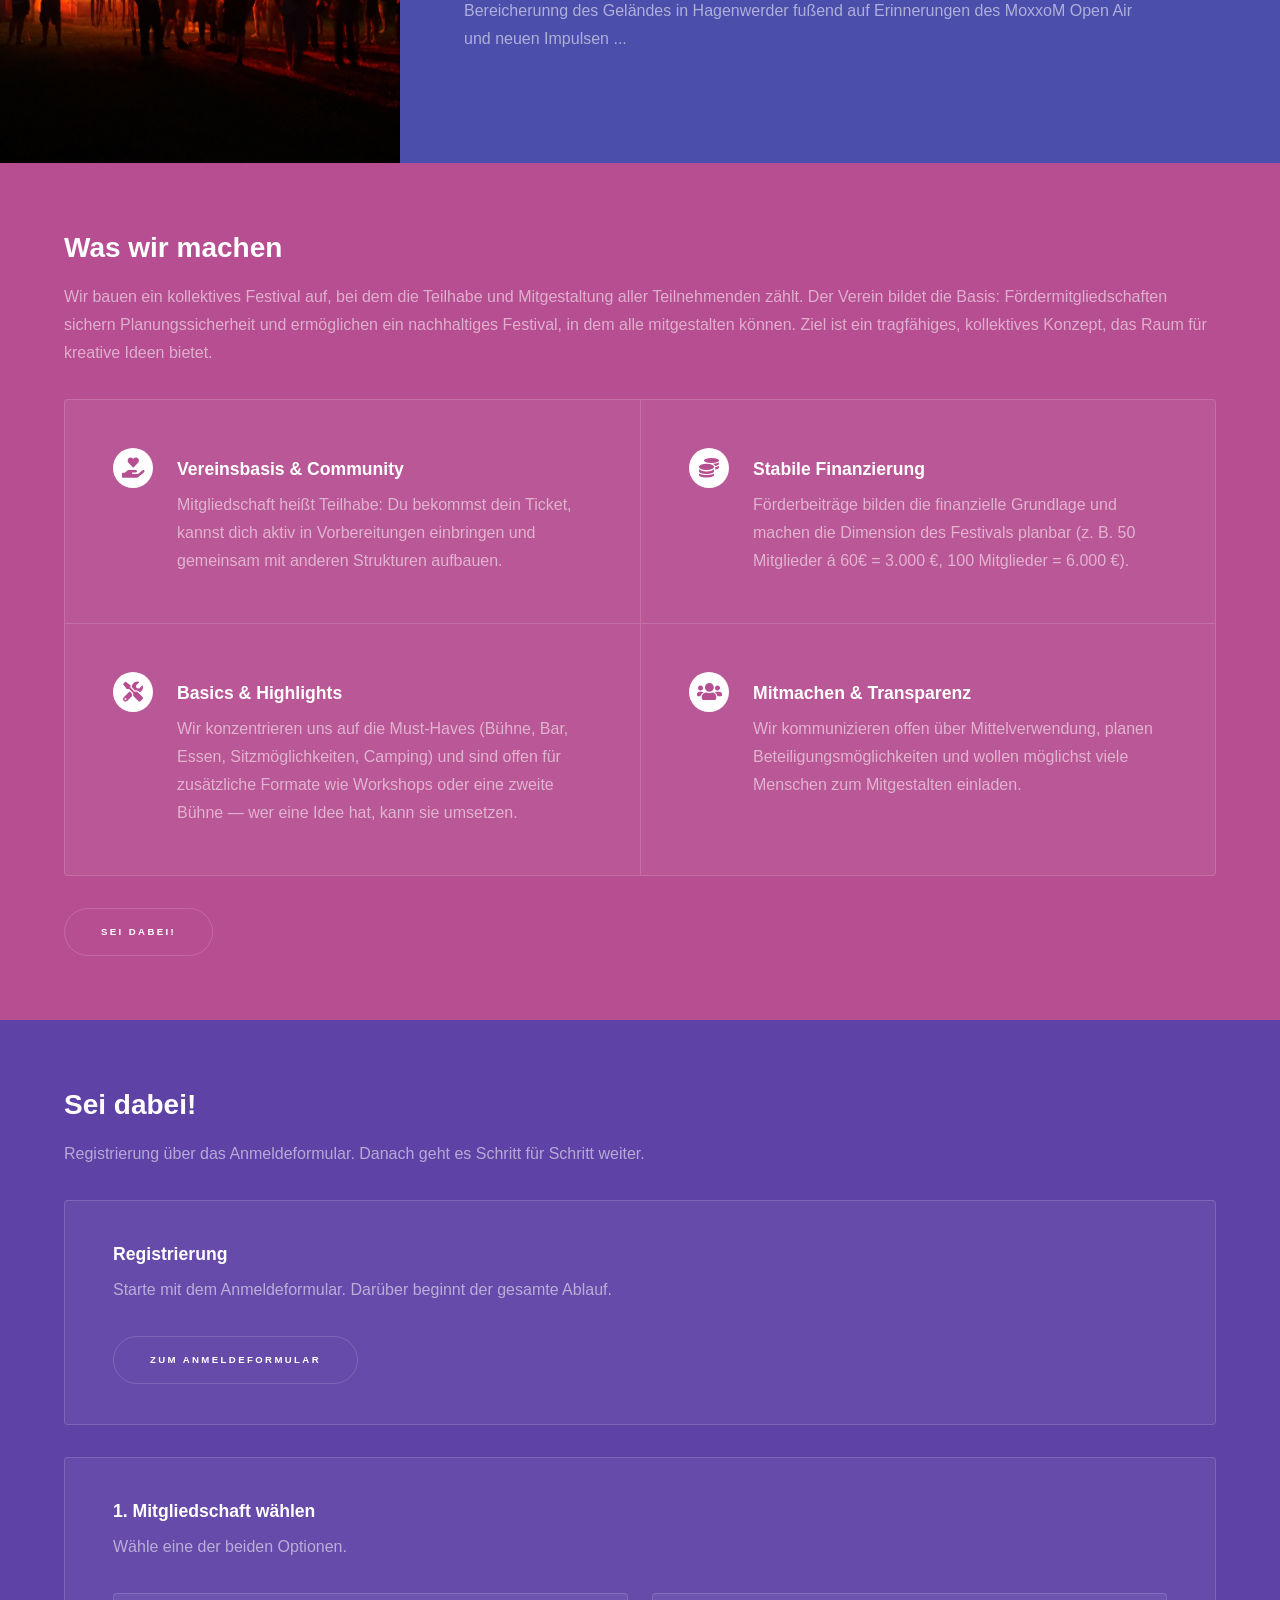
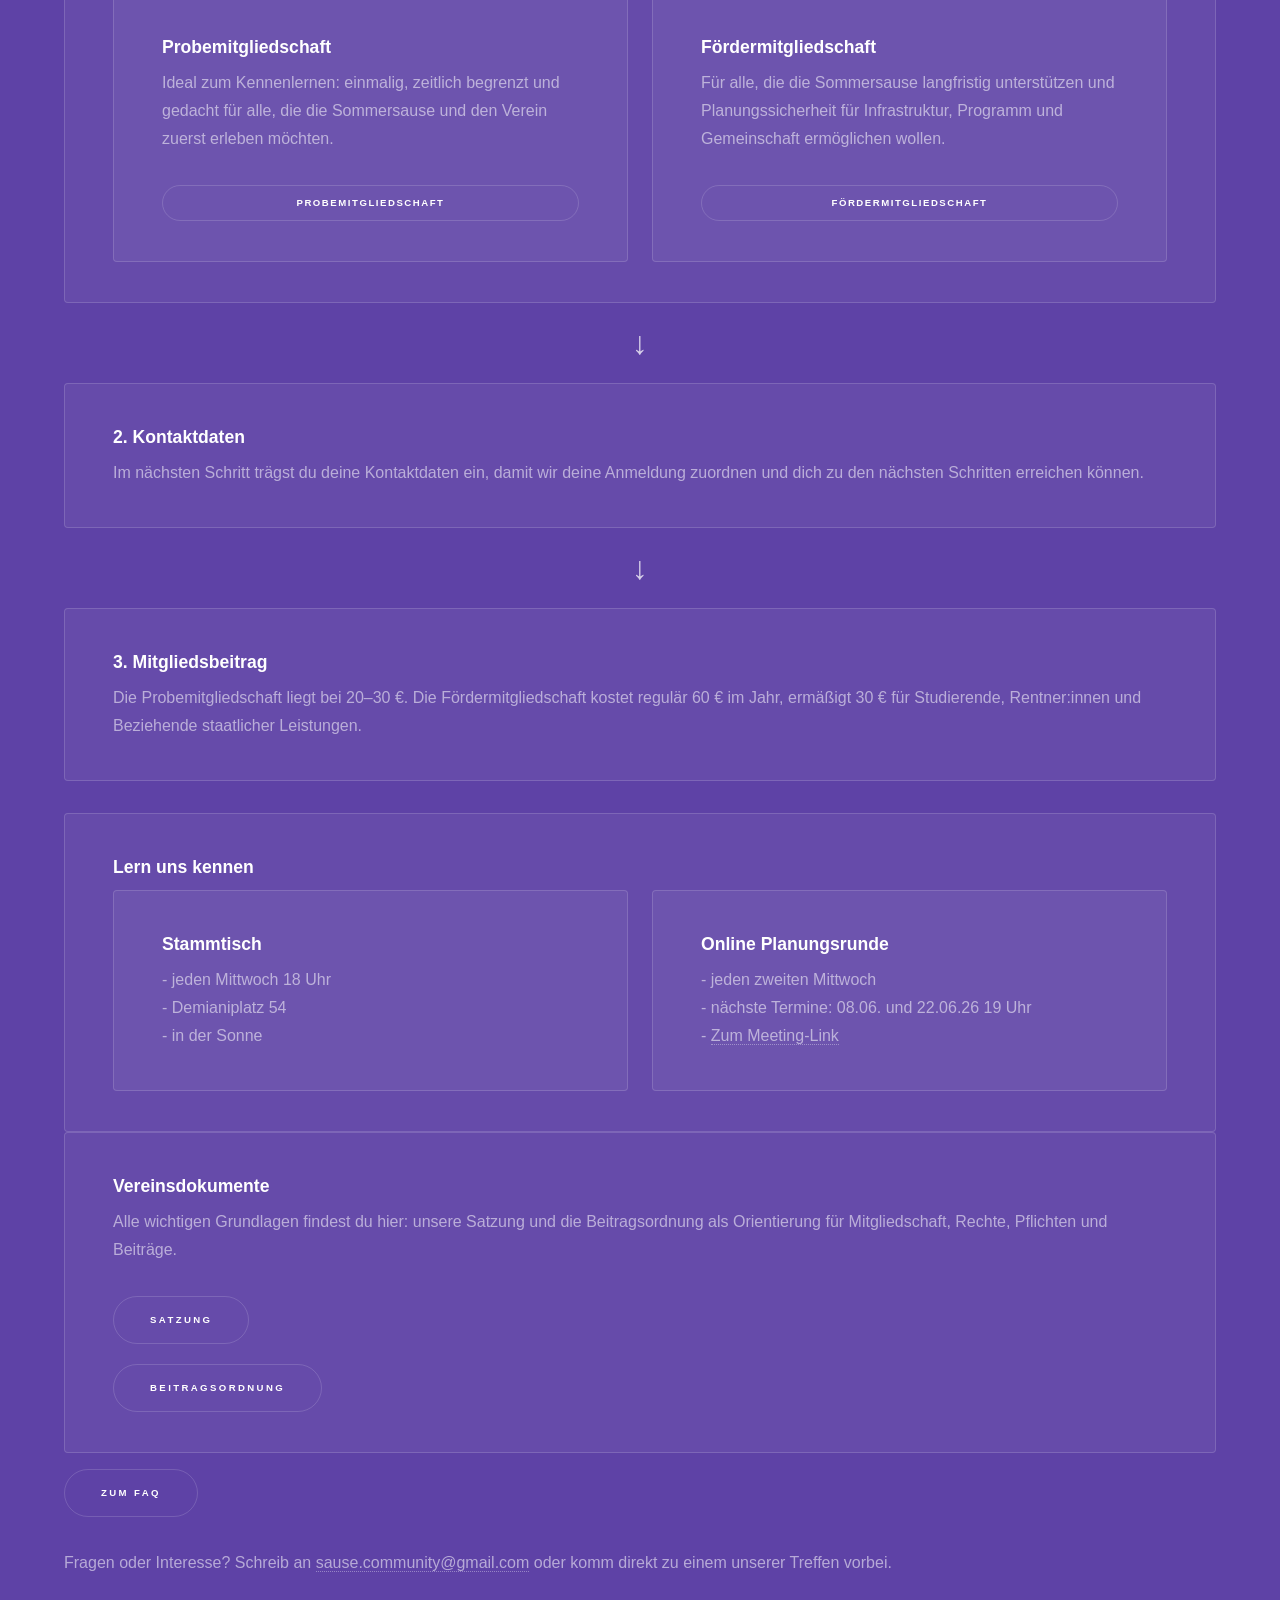
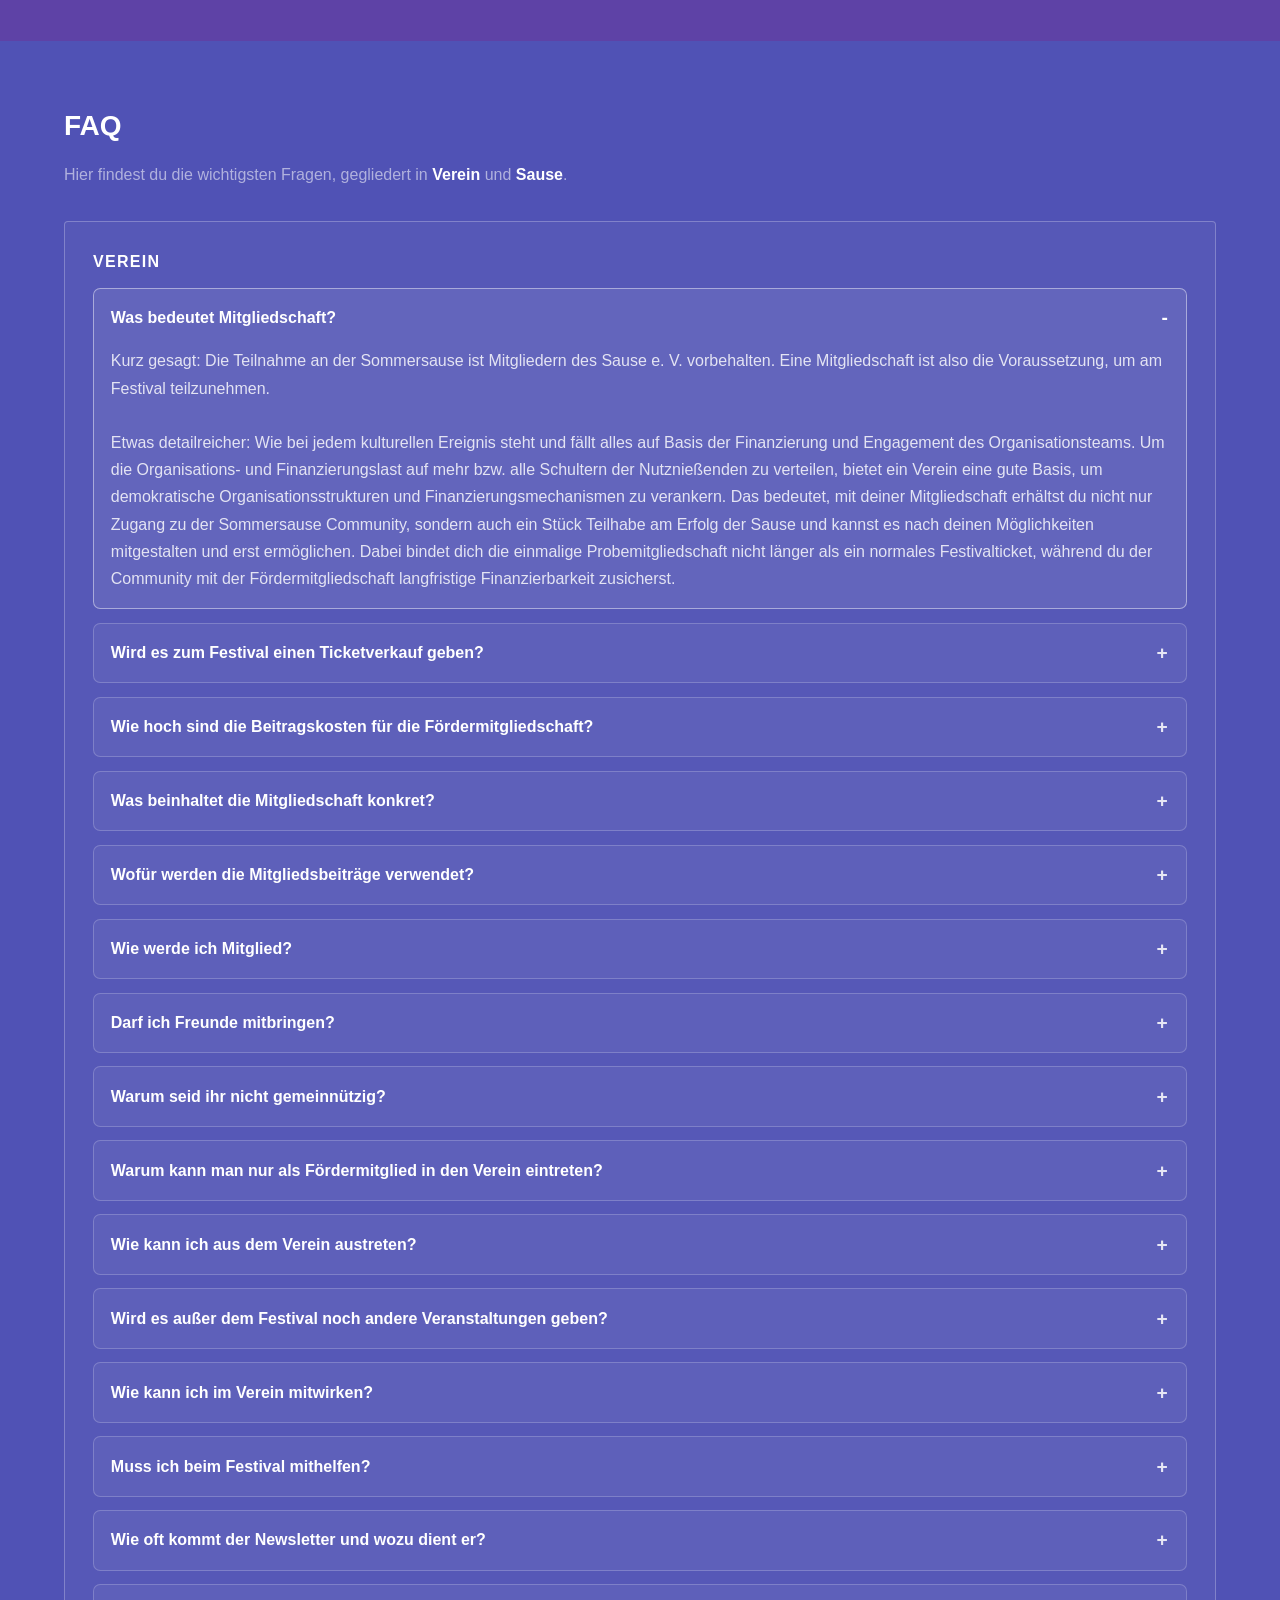
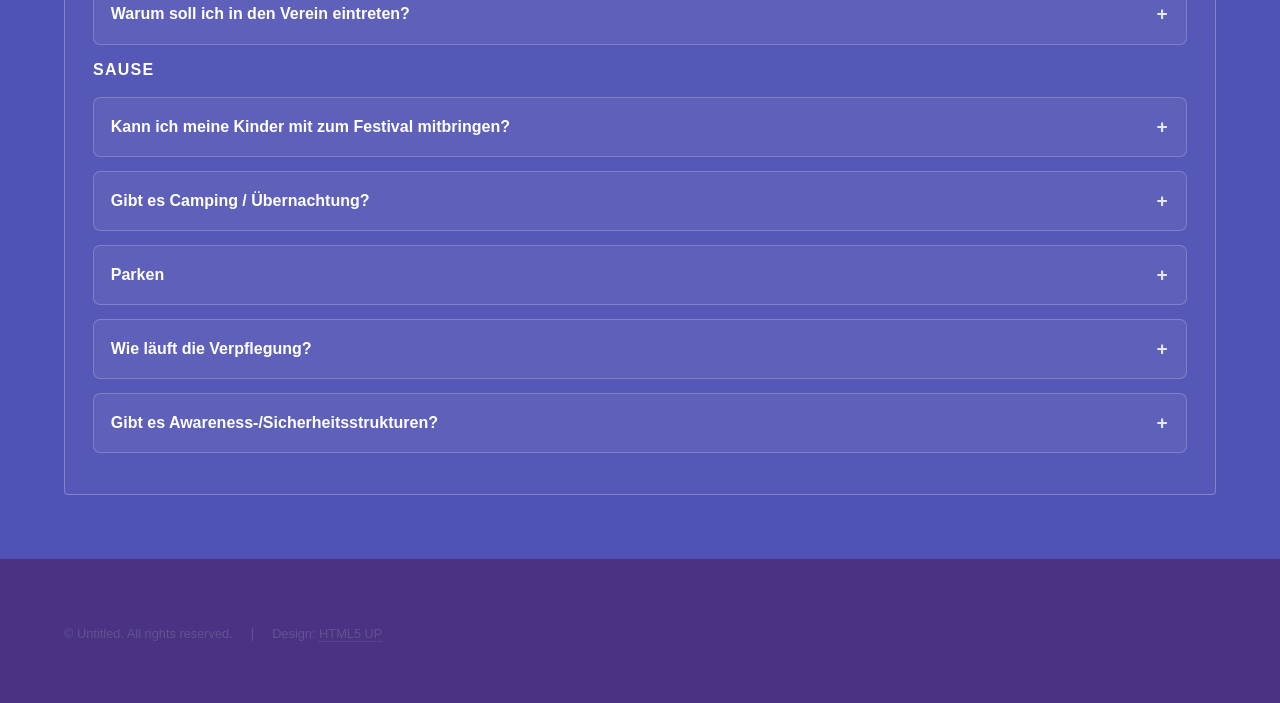
==== commit 712e5081: "texxt update" ====
--- a/index.html
+++ b/index.html
@@ -1,73 +1,73 @@
-<!DOCTYPE HTML>
-<!--
-	Sommersause - Sause e.V.
-	html5up.net | @ajlkn
-	Free for personal and commercial use under the CCA 3.0 license (html5up.net/license)
--->
-<html>
-	<head>
-		<title>Sommersause - Sause e.V.</title>
-		<meta charset="utf-8" />
-		<meta name="viewport" content="width=device-width, initial-scale=1, user-scalable=no" />
-		<link rel="stylesheet" href="assets/css/main.css" />
-		<style>
-			#faq .faq-accordion-wrapper {
-				background: rgba(255, 255, 255, 0.04);
-				border-color: rgba(255, 255, 255, 0.25);
-				padding: 1.75em;
-			}
-
-			#faq .faq-accordion-wrapper h4 {
-				margin: 0 0 0.9em 0;
-				letter-spacing: 0.08em;
-				text-transform: uppercase;
-			}
-
-			#faq .faq-item {
-				background: rgba(255, 255, 255, 0.05);
-				border: 1px solid rgba(255, 255, 255, 0.2);
-				border-radius: 0.45em;
-				margin: 0 0 0.85em 0;
-				overflow: hidden;
-				transition: border-color 0.2s ease, background-color 0.2s ease;
-			}
-
-			#faq .faq-item[open] {
-				background: rgba(255, 255, 255, 0.08);
-				border-color: rgba(255, 255, 255, 0.45);
-			}
-
-			#faq .faq-item summary {
-				cursor: pointer;
-				list-style: none;
-				font-weight: 600;
-				color: #ffffff;
-				padding: 0.95em 1.05em;
-				position: relative;
-				padding-right: 2.6em;
-			}
-
-			#faq .faq-item summary::-webkit-details-marker {
-				display: none;
-			}
-
-			#faq .faq-item summary::after {
-				content: '+';
-				position: absolute;
-				right: 0.95em;
-				top: 50%;
-				transform: translateY(-50%);
-				font-size: 1.2em;
-				line-height: 1;
-				opacity: 0.85;
-				transition: transform 0.2s ease, opacity 0.2s ease;
-			}
-
-			#faq .faq-item[open] summary::after {
-				content: '-';
-				opacity: 1;
-			}
-
+<!DOCTYPE HTML>
+<!--
+	Sommersause - Sause e.V.
+	html5up.net | @ajlkn
+	Free for personal and commercial use under the CCA 3.0 license (html5up.net/license)
+-->
+<html>
+	<head>
+		<title>Sommersause - Sause e.V.</title>
+		<meta charset="utf-8" />
+		<meta name="viewport" content="width=device-width, initial-scale=1, user-scalable=no" />
+		<link rel="stylesheet" href="assets/css/main.css" />
+		<style>
+			#faq .faq-accordion-wrapper {
+				background: rgba(255, 255, 255, 0.04);
+				border-color: rgba(255, 255, 255, 0.25);
+				padding: 1.75em;
+			}
+
+			#faq .faq-accordion-wrapper h4 {
+				margin: 0 0 0.9em 0;
+				letter-spacing: 0.08em;
+				text-transform: uppercase;
+			}
+
+			#faq .faq-item {
+				background: rgba(255, 255, 255, 0.05);
+				border: 1px solid rgba(255, 255, 255, 0.2);
+				border-radius: 0.45em;
+				margin: 0 0 0.85em 0;
+				overflow: hidden;
+				transition: border-color 0.2s ease, background-color 0.2s ease;
+			}
+
+			#faq .faq-item[open] {
+				background: rgba(255, 255, 255, 0.08);
+				border-color: rgba(255, 255, 255, 0.45);
+			}
+
+			#faq .faq-item summary {
+				cursor: pointer;
+				list-style: none;
+				font-weight: 600;
+				color: #ffffff;
+				padding: 0.95em 1.05em;
+				position: relative;
+				padding-right: 2.6em;
+			}
+
+			#faq .faq-item summary::-webkit-details-marker {
+				display: none;
+			}
+
+			#faq .faq-item summary::after {
+				content: '+';
+				position: absolute;
+				right: 0.95em;
+				top: 50%;
+				transform: translateY(-50%);
+				font-size: 1.2em;
+				line-height: 1;
+				opacity: 0.85;
+				transition: transform 0.2s ease, opacity 0.2s ease;
+			}
+
+			#faq .faq-item[open] summary::after {
+				content: '-';
+				opacity: 1;
+			}
+
 			#faq .faq-item p {
 				margin: 0;
 				padding: 0 1.05em 1em 1.05em;
@@ -416,12 +416,12 @@
 				#faq .faq-accordion-wrapper {
 					padding: 1.15em;
 				}
-
-				#faq .faq-item summary {
-					padding: 0.85em 0.9em;
-					padding-right: 2.35em;
-				}
-
+
+				#faq .faq-item summary {
+					padding: 0.85em 0.9em;
+					padding-right: 2.35em;
+				}
+
 				#faq .faq-item p {
 					padding: 0 0.9em 0.9em 0.9em;
 				}
@@ -432,10 +432,10 @@
 				}
 			}
 		</style>
-		<noscript><link rel="stylesheet" href="assets/css/noscript.css" /></noscript>
-	</head>
-	<body class="is-preload">
-
+		<noscript><link rel="stylesheet" href="assets/css/noscript.css" /></noscript>
+	</head>
+	<body class="is-preload">
+
 			<!-- Sidebar -->
 				<section id="sidebar">
 					<div class="inner">
@@ -446,15 +446,15 @@
 								<li><a href="#impressions">Eindrücke</a></li>
 								<li><a href="#about">Was wir machen</a></li>
 							<li><a href="#mitmachen">Sei dabei!</a></li>
-							<li><a href="#faq">FAQ</a></li>
-						</ul>
-					</nav>
-				</div>
-			</section>
-
-		<!-- Wrapper -->
-			<div id="wrapper">
-
+							<li><a href="#faq">FAQ</a></li>
+						</ul>
+					</nav>
+				</div>
+			</section>
+
+		<!-- Wrapper -->
+			<div id="wrapper">
+
 						<!-- Intro -->
 							<section id="welcome" class="wrapper style1 fullscreen fade-up">
 								<div class="inner">
@@ -474,132 +474,136 @@
 								</ul>
 							</div>
 						</section>
-
-					<!-- Sommersause image -->
-					<section class="wrapper sommersause-banner">
-						<div class="inner">
-							<a href="#" class="image fit sommersause-image"><img src="images/sommersause.jpeg" alt="Sommersause" /></a>
-						</div>
-					</section>
-
-					<!-- One -->
-					<section id="impressions" class="wrapper style2 spotlights">
-						<section>
-							<a href="#" class="image"><img src="images/Foto_2025.jpg" alt="" data-position="top center" /></a>
-							<div class="content">
-								<div class="inner">
-									<h2>Sommersause 2025</h2>
-									<p>Phasellus convallis elit id ullamcorper pulvinar. Duis aliquam turpis mauris, eu ultricies erat malesuada quis. Aliquam dapibus.</p>
-									<ul class="actions">
-										<li><a href="generic.html" class="button">Learn more</a></li>
-									</ul>
-								</div>
-							</div>
-						</section>
-						<section>
-							<a href="#" class="image"><img src="images/Foto_2024.jpg" alt="" data-position="center center" /></a>
-							<div class="content">
-								<div class="inner">
-									<h2>Sommersause 2024</h2>
-									<p>Phasellus convallis elit id ullamcorper pulvinar. Duis aliquam turpis mauris, eu ultricies erat malesuada quis. Aliquam dapibus.</p>
-									<ul class="actions">
-										<li><a href="generic.html" class="button">Learn more</a></li>
-									</ul>
-								</div>
-							</div>
-						</section>
-						<!-- <section>
-							<a href="#" class="image"><img src="images/pic03.jpg" alt="" data-position="25% 25%" /></a>
-							<div class="content">
-								<div class="inner">
-									<h2>Ultricies aliquam</h2>
-									<p>Phasellus convallis elit id ullamcorper pulvinar. Duis aliquam turpis mauris, eu ultricies erat malesuada quis. Aliquam dapibus.</p>
-									<ul class="actions">
-										<li><a href="generic.html" class="button">Learn more</a></li>
-									</ul>
-								</div>
-							</div>
-						</section> -->
-					</section>
-
-				<!-- Two -->
-					<section id="about" class="wrapper style3 fade-up">
-						<div class="inner">
-							<h2>Was wir machen</h2>
-							<p>Der Verein bildet die Basis: Fördermitgliedschaften sichern Planungssicherheit und ermöglichen ein nachhaltiges Festival, in dem alle mitgestalten können. Ziel ist ein tragfähiges, kollektives Konzept, das Raum für kreative Ideen bietet.</p>
+
+					<!-- Sommersause image -->
+					<section class="wrapper sommersause-banner">
+						<div class="inner">
+							<a href="#" class="image fit sommersause-image"><img src="images/sommersause.jpeg" alt="Sommersause" /></a>
+						</div>
+					</section>
+
+					<!-- One -->
+					<section id="impressions" class="wrapper style2 spotlights">
+						<section>
+							<a href="#" class="image"><img src="images/Foto_2025.jpg" alt="" data-position="top center" /></a>
+							<div class="content">
+								<div class="inner">
+									<h2>Sommersause 2025</h2>
+									<p>Konzept Neustart und Vereinsstrukturierung Sause e.V. Mehr Teilhabe und Verantwortung aller Mitglieder. Ehrenamtliches Engagement. Freunde für Freunde mit Freunden... Idee des „Mitmach-Festival“.</p>
+									<!--
+									<ul class="actions">
+										<li><a href="generic.html" class="button">Learn more</a></li>
+									</ul>
+									-->
+								</div>
+							</div>
+						</section>
+						<section>
+							<a href="#" class="image"><img src="images/Foto_2024.jpg" alt="" data-position="center center" /></a>
+							<div class="content">
+								<div class="inner">
+									<h2>Sommersause 2024</h2>
+									<p>Unserer erster Prototyp eines Wiederbelebens der elektronischen Musik und kulturellen Bereicherunng des Geländes in Hagenwerder fußend auf Erinnerungen des MoxxoM Open Air und neuen Impulsen ...</p>
+									<!--
+									<ul class="actions">
+										<li><a href="generic.html" class="button">Learn more</a></li>
+									</ul>
+									-->
+								</div>
+							</div>
+						</section>
+						<!-- <section>
+							<a href="#" class="image"><img src="images/pic03.jpg" alt="" data-position="25% 25%" /></a>
+							<div class="content">
+								<div class="inner">
+									<h2>Ultricies aliquam</h2>
+									<p>Phasellus convallis elit id ullamcorper pulvinar. Duis aliquam turpis mauris, eu ultricies erat malesuada quis. Aliquam dapibus.</p>
+									<ul class="actions">
+										<li><a href="generic.html" class="button">Learn more</a></li>
+									</ul>
+								</div>
+							</div>
+						</section> -->
+					</section>
+
+				<!-- Two -->
+					<section id="about" class="wrapper style3 fade-up">
+						<div class="inner">
+							<h2>Was wir machen</h2>
+							<p>Wir bauen ein kollektives Festival auf, bei dem die Teilhabe und Mitgestaltung aller Teilnehmenden zählt. Der Verein bildet die Basis: Fördermitgliedschaften sichern Planungssicherheit und ermöglichen ein nachhaltiges Festival, in dem alle mitgestalten können. Ziel ist ein tragfähiges, kollektives Konzept, das Raum für kreative Ideen bietet.</p>
 								<div class="features">
-								<section>
-									<span class="icon solid major fa-hand-holding-heart"></span>
-									<h3>Vereinsbasis & Community</h3>
-									<p>Mitgliedschaft heißt Teilhabe: Du bekommst dein Ticket, kannst dich aktiv in Vorbereitungen einbringen und gemeinsam mit anderen Strukturen aufbauen.</p>
-								</section>
-								<section>
-									<span class="icon solid major fa-coins"></span>
-									<h3>Stabile Finanzierung</h3>
-									<p>Förderbeiträge bilden die finanzielle Grundlage und machen die Dimension des Festivals planbar (z. B. 50 Mitglieder á 60€ = 3.000 €, 100 Mitglieder = 6.000 €).</p>
-								</section>
-								<section>
-									<span class="icon solid major fa-tools"></span>
-									<h3>Basics & Highlights</h3>
-									<p>Wir konzentrieren uns auf die Must-Haves (Bühne, Bar, Essen, Sitzmöglichkeiten, Camping) und sind offen für zusätzliche Formate wie Workshops oder eine zweite Bühne — wer eine Idee hat, kann sie umsetzen.</p>
-								</section>
-								<section>
-									<span class="icon solid major fa-users"></span>
-									<h3>Mitmachen & Transparenz</h3>
-									<p>Wir kommunizieren offen über Mittelverwendung, planen Beteiligungsmöglichkeiten und wollen möglichst viele Menschen zum Mitgestalten einladen.</p>
-								</section>
-							</div>
-							<ul class="actions">
+								<section>
+									<span class="icon solid major fa-hand-holding-heart"></span>
+									<h3>Vereinsbasis & Community</h3>
+									<p>Mitgliedschaft heißt Teilhabe: Du bekommst dein Ticket, kannst dich aktiv in Vorbereitungen einbringen und gemeinsam mit anderen Strukturen aufbauen.</p>
+								</section>
+								<section>
+									<span class="icon solid major fa-coins"></span>
+									<h3>Stabile Finanzierung</h3>
+									<p>Förderbeiträge bilden die finanzielle Grundlage und machen die Dimension des Festivals planbar (z. B. 50 Mitglieder á 60€ = 3.000 €, 100 Mitglieder = 6.000 €).</p>
+								</section>
+								<section>
+									<span class="icon solid major fa-tools"></span>
+									<h3>Basics & Highlights</h3>
+									<p>Wir konzentrieren uns auf die Must-Haves (Bühne, Bar, Essen, Sitzmöglichkeiten, Camping) und sind offen für zusätzliche Formate wie Workshops oder eine zweite Bühne — wer eine Idee hat, kann sie umsetzen.</p>
+								</section>
+								<section>
+									<span class="icon solid major fa-users"></span>
+									<h3>Mitmachen & Transparenz</h3>
+									<p>Wir kommunizieren offen über Mittelverwendung, planen Beteiligungsmöglichkeiten und wollen möglichst viele Menschen zum Mitgestalten einladen.</p>
+								</section>
+							</div>
+							<ul class="actions">
 								<li><a href="#mitmachen" class="button scrolly">Sei dabei!</a></li>
-							</ul>
-						</div>
-					</section>
-
-				<!-- Three -->
-					<section id="mitmachen" class="wrapper style1 fade-up">
-						<!--
-						<div class="inner">
+							</ul>
+						</div>
+					</section>
+
+				<!-- Three -->
+					<section id="mitmachen" class="wrapper style1 fade-up">
+						<!--
+						<div class="inner">
 							<h2>Sei dabei!</h2>
-							<p>Phasellus convallis elit id ullamcorper pulvinar. Duis aliquam turpis mauris, eu ultricies erat malesuada quis. Aliquam dapibus, lacus eget hendrerit bibendum, urna est aliquam sem, sit amet imperdiet est velit quis lorem.</p>
-							<div class="split style1">
-								<section>
-									<form method="post" action="#">
-										<div class="fields">
-											<div class="field half">
-												<label for="name">Name</label>
-												<input type="text" name="name" id="name" />
-											</div>
-											<div class="field half">
-												<label for="email">Email</label>
-												<input type="text" name="email" id="email" />
-											</div>
-											<div class="field">
-												<label for="message">Message</label>
-												<textarea name="message" id="message" rows="5"></textarea>
-											</div>
-										</div>
-										<ul class="actions">
-											<li><a href="" class="button submit">Send Message</a></li>
-										</ul>
-									</form>
-								</section>
-								<section>
-									<ul class="contact">
-										<li>
-											<h3>Ort</h3>
-											<span>Altes Freibad Hagenwerder<br />
-											<br />
-											</span>
-										</li>
-										<li>
-											<h3>Email</h3>
-											<a href="#">sause.community@gmail.com</a>
-										</li>
-									</ul>
-								</section>
-							</div>
-						</div>
-						-->
+							<p>Phasellus convallis elit id ullamcorper pulvinar. Duis aliquam turpis mauris, eu ultricies erat malesuada quis. Aliquam dapibus, lacus eget hendrerit bibendum, urna est aliquam sem, sit amet imperdiet est velit quis lorem.</p>
+							<div class="split style1">
+								<section>
+									<form method="post" action="#">
+										<div class="fields">
+											<div class="field half">
+												<label for="name">Name</label>
+												<input type="text" name="name" id="name" />
+											</div>
+											<div class="field half">
+												<label for="email">Email</label>
+												<input type="text" name="email" id="email" />
+											</div>
+											<div class="field">
+												<label for="message">Message</label>
+												<textarea name="message" id="message" rows="5"></textarea>
+											</div>
+										</div>
+										<ul class="actions">
+											<li><a href="" class="button submit">Send Message</a></li>
+										</ul>
+									</form>
+								</section>
+								<section>
+									<ul class="contact">
+										<li>
+											<h3>Ort</h3>
+											<span>Altes Freibad Hagenwerder<br />
+											<br />
+											</span>
+										</li>
+										<li>
+											<h3>Email</h3>
+											<a href="#">sause.community@gmail.com</a>
+										</li>
+									</ul>
+								</section>
+							</div>
+						</div>
+						-->
 						<div class="inner">
 							<h2>Sei dabei!</h2>
 							<p>Registrierung über das Anmeldeformular. Danach geht es Schritt für Schritt weiter.</p>
@@ -654,7 +658,7 @@
 									<section class="flow-step">
 										<h3>Online Planungsrunde</h3>
 										<p>- jeden zweiten Mittwoch<br />
-										- nächste Termine: 08.06. und 22.06. 19 Uhr<br />
+										- nächste Termine: 08.06. und 22.06.26 19 Uhr<br />
 										- <a href="https://tu-berlin.zoom-x.de/j/68175093406?pwd=I2D9iOuK7JjO7BqhccjydRJXUNkGzX.1" target="_blank" rel="noopener noreferrer">Zum Meeting-Link</a></p>
 									</section>
 								</div>
@@ -673,8 +677,8 @@
 									<p>Fragen oder Interesse? Schreib an <a href="mailto:sause.community@gmail.com">sause.community@gmail.com</a> oder komm direkt zu einem unserer Treffen vorbei.</p>
 								</div>
 							</section>
-
-					<!-- Four -->
+
+					<!-- Four -->
 						<section id="faq" class="wrapper style2 fade-up">
 							<div class="inner">
 								<h2>FAQ</h2>
@@ -684,22 +688,22 @@
 								</div>
 							</div>
 						</section>
-
-			</div>
-
-		<!-- Footer -->
-			<footer id="footer" class="wrapper style1-alt">
-				<div class="inner">
-					<ul class="menu">
-						<li>&copy; Untitled. All rights reserved.</li><li>Design: <a href="http://html5up.net">HTML5 UP</a></li>
-					</ul>
-				</div>
-			</footer>
-
-		<!-- Scripts -->
-			<script src="assets/js/jquery.min.js"></script>
-			<script src="assets/js/jquery.scrollex.min.js"></script>
-			<script src="assets/js/jquery.scrolly.min.js"></script>
+
+			</div>
+
+		<!-- Footer -->
+			<footer id="footer" class="wrapper style1-alt">
+				<div class="inner">
+					<ul class="menu">
+						<li>&copy; Untitled. All rights reserved.</li><li>Design: <a href="http://html5up.net">HTML5 UP</a></li>
+					</ul>
+				</div>
+			</footer>
+
+		<!-- Scripts -->
+			<script src="assets/js/jquery.min.js"></script>
+			<script src="assets/js/jquery.scrollex.min.js"></script>
+			<script src="assets/js/jquery.scrolly.min.js"></script>
 			<script src="assets/js/browser.min.js"></script>
 			<script src="assets/js/breakpoints.min.js"></script>
 			<script src="assets/js/util.js"></script>
